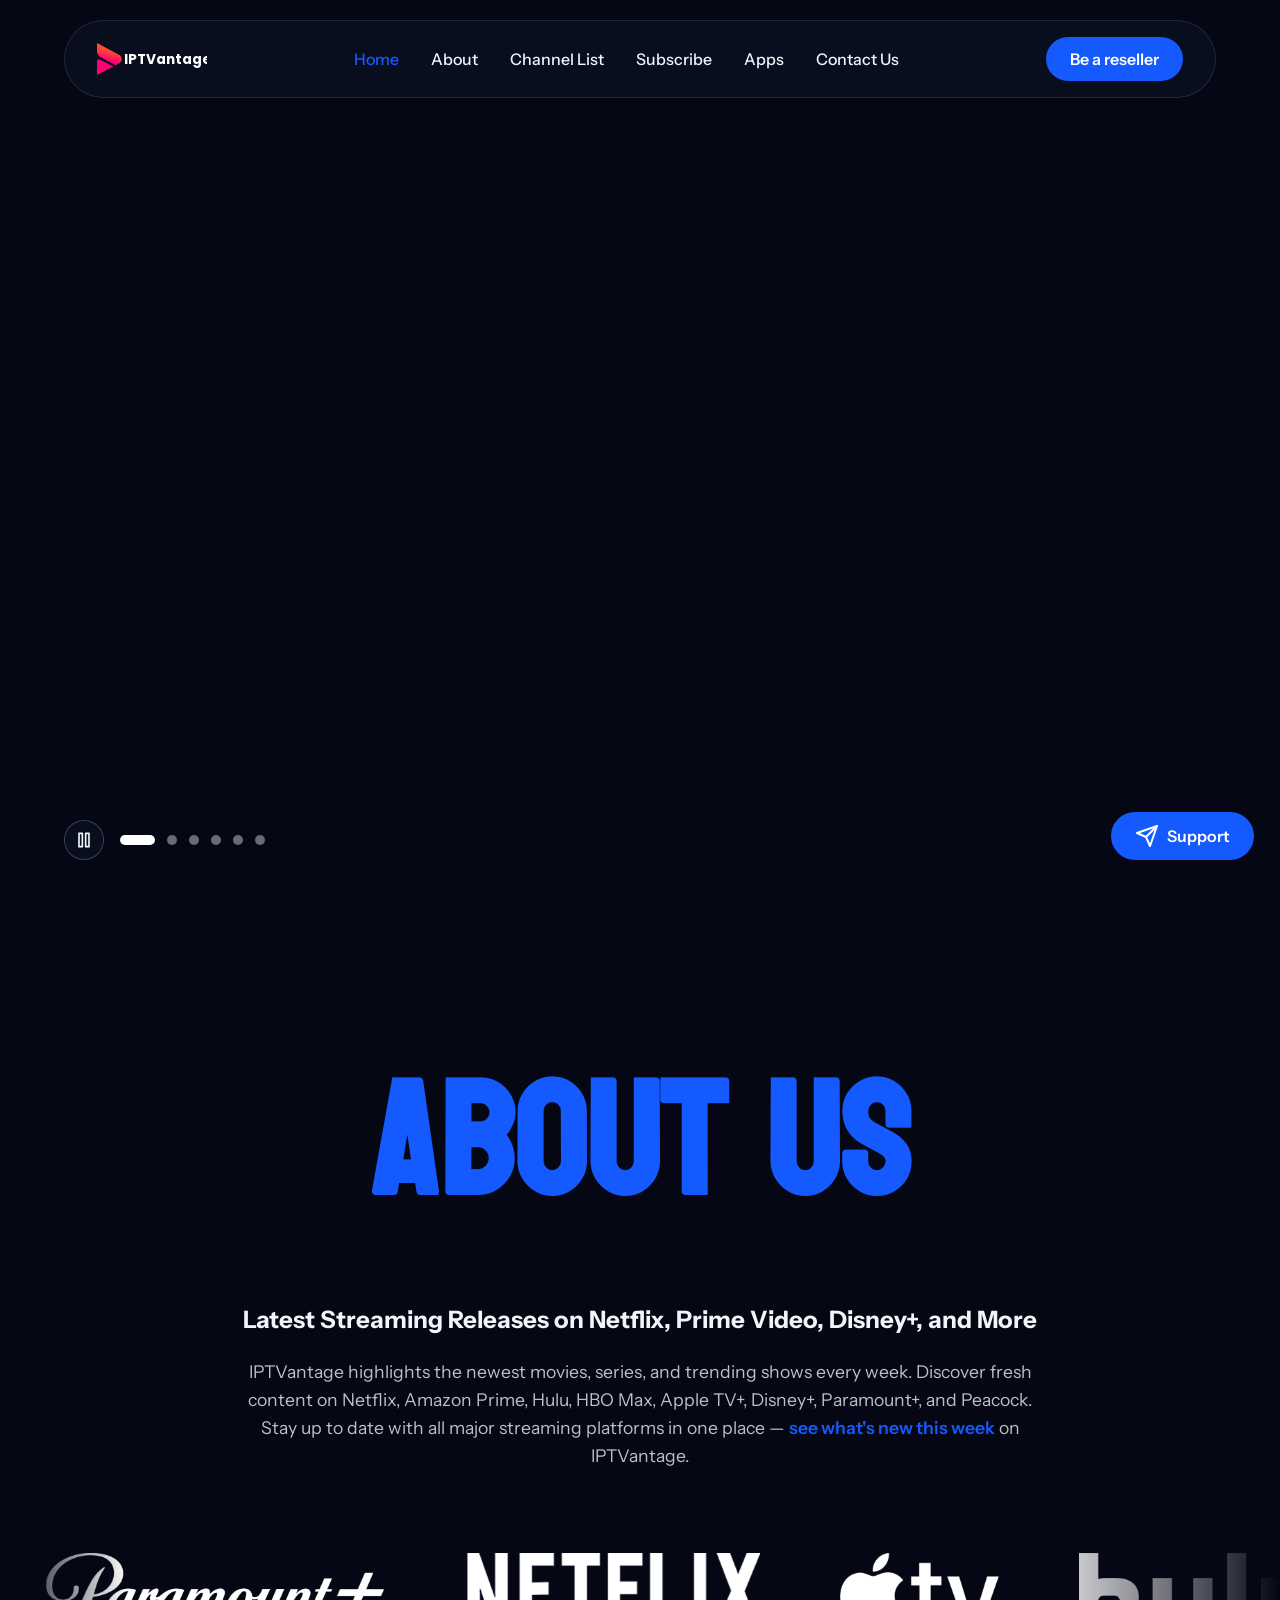
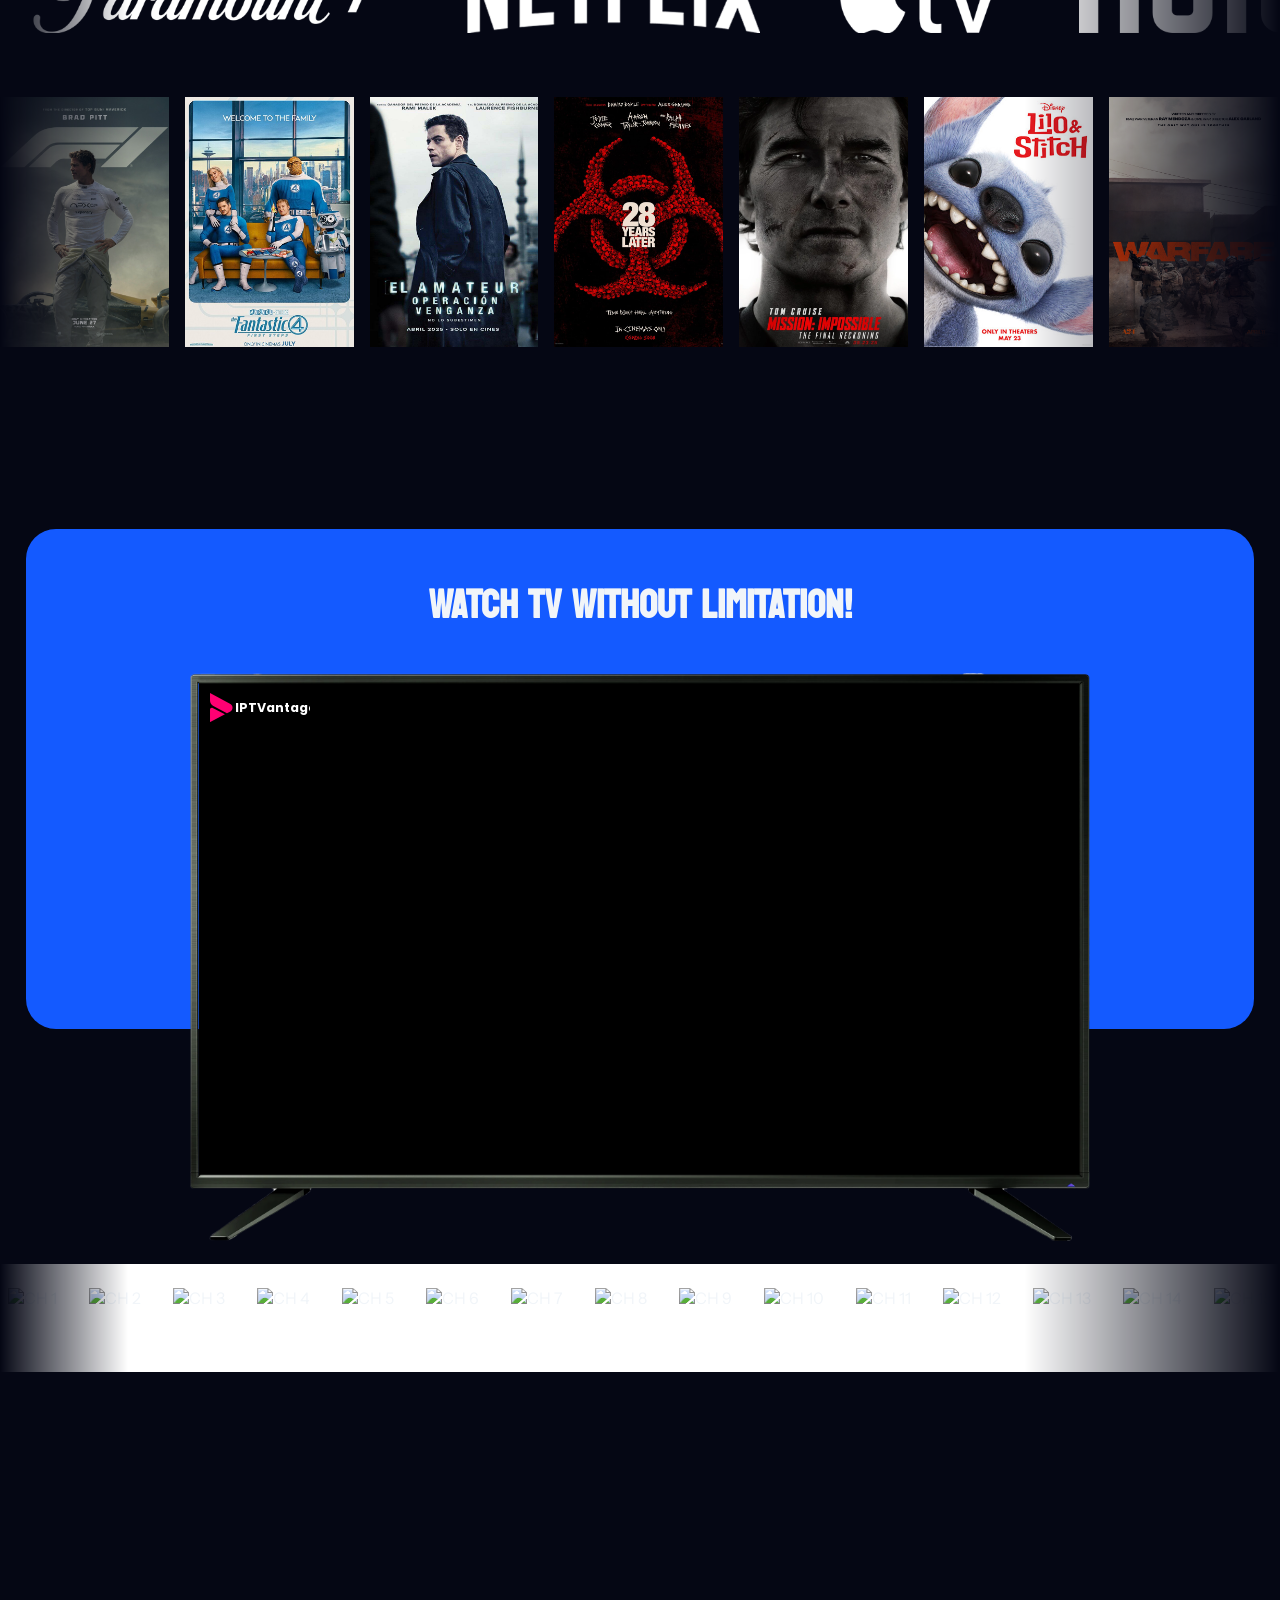
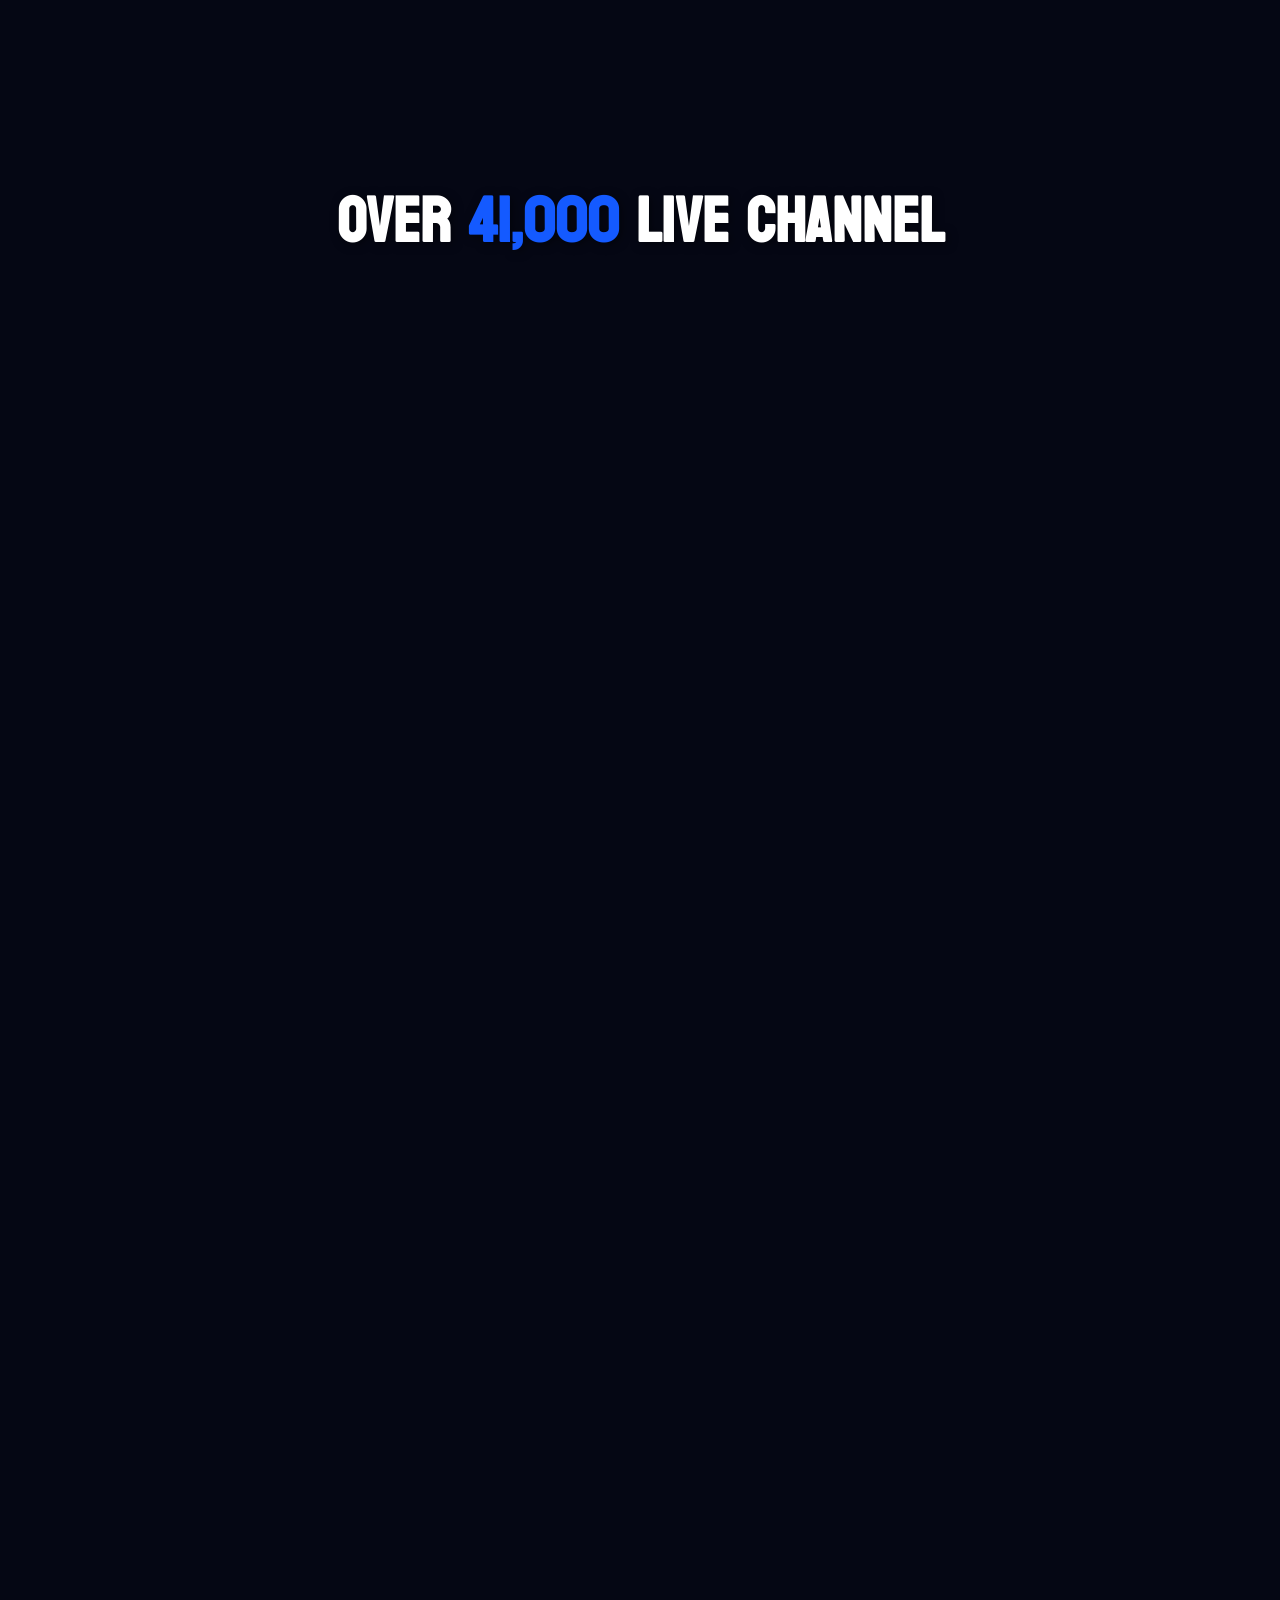
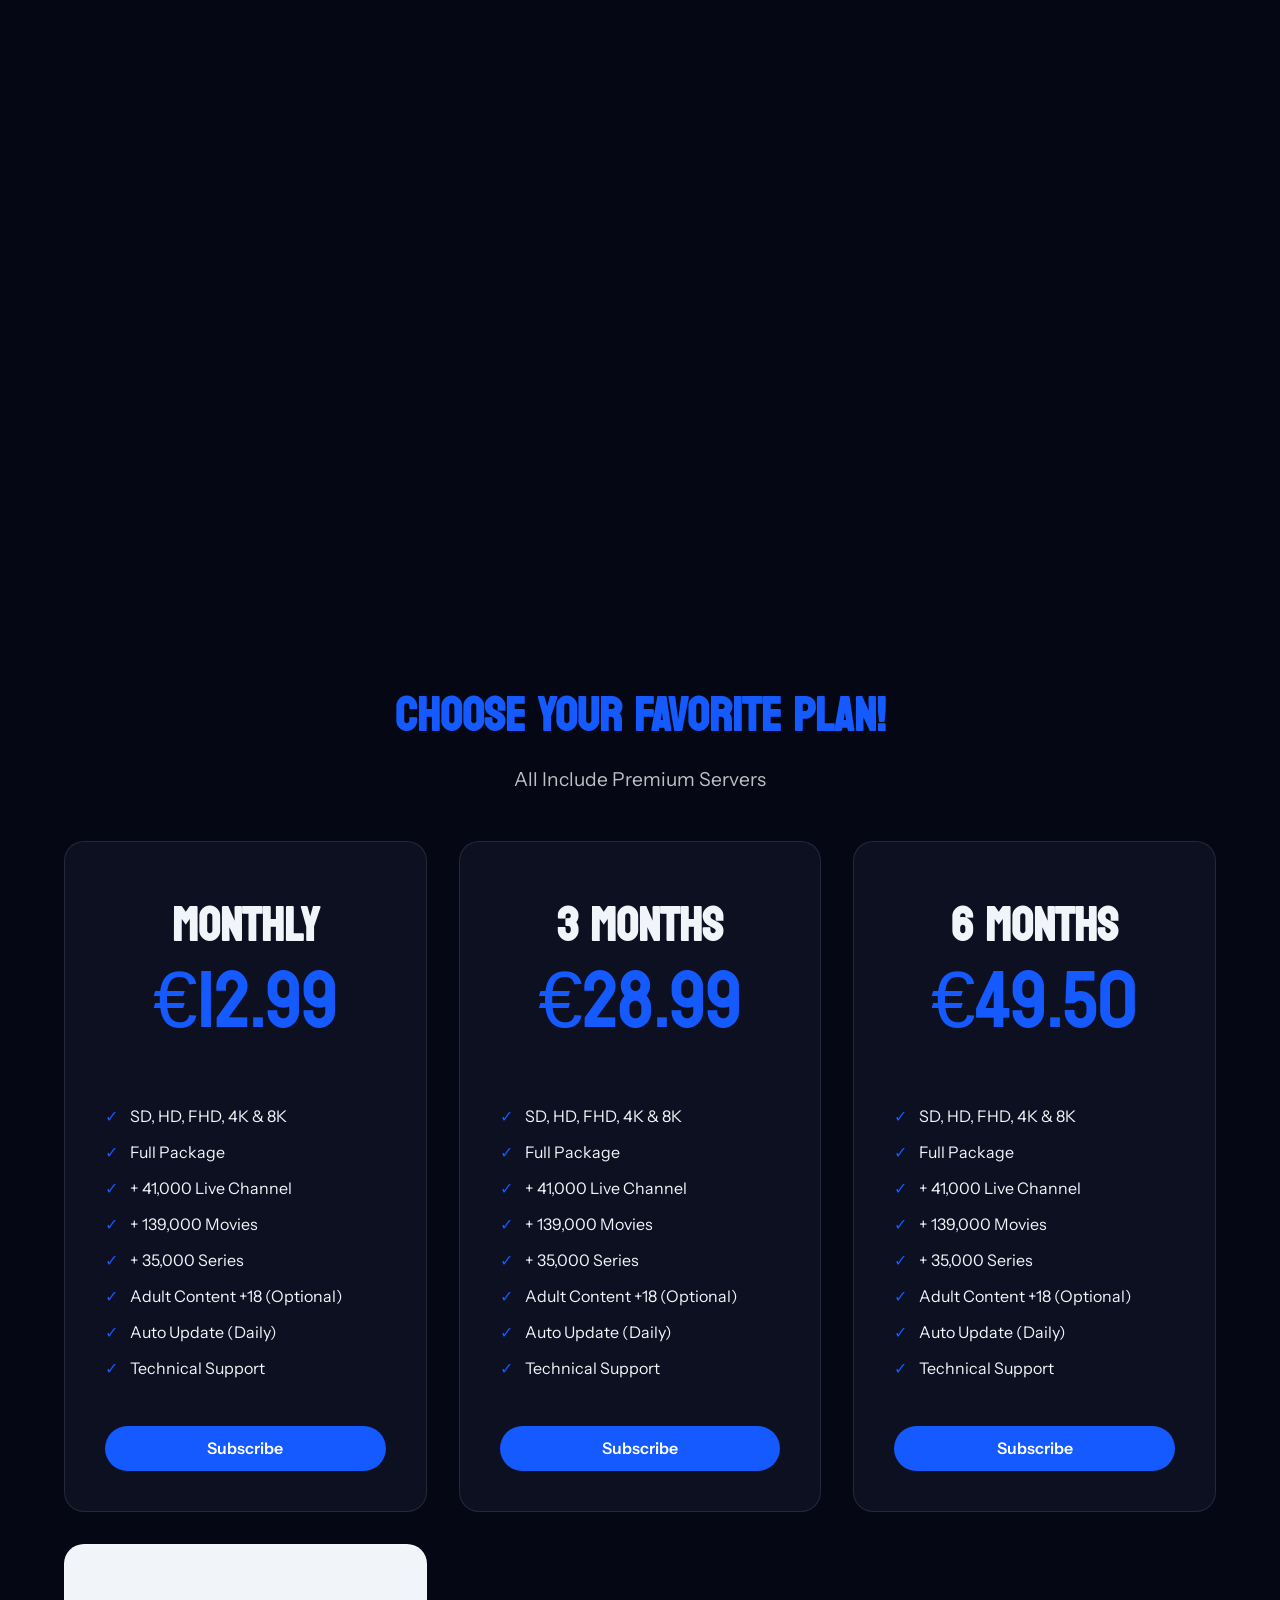
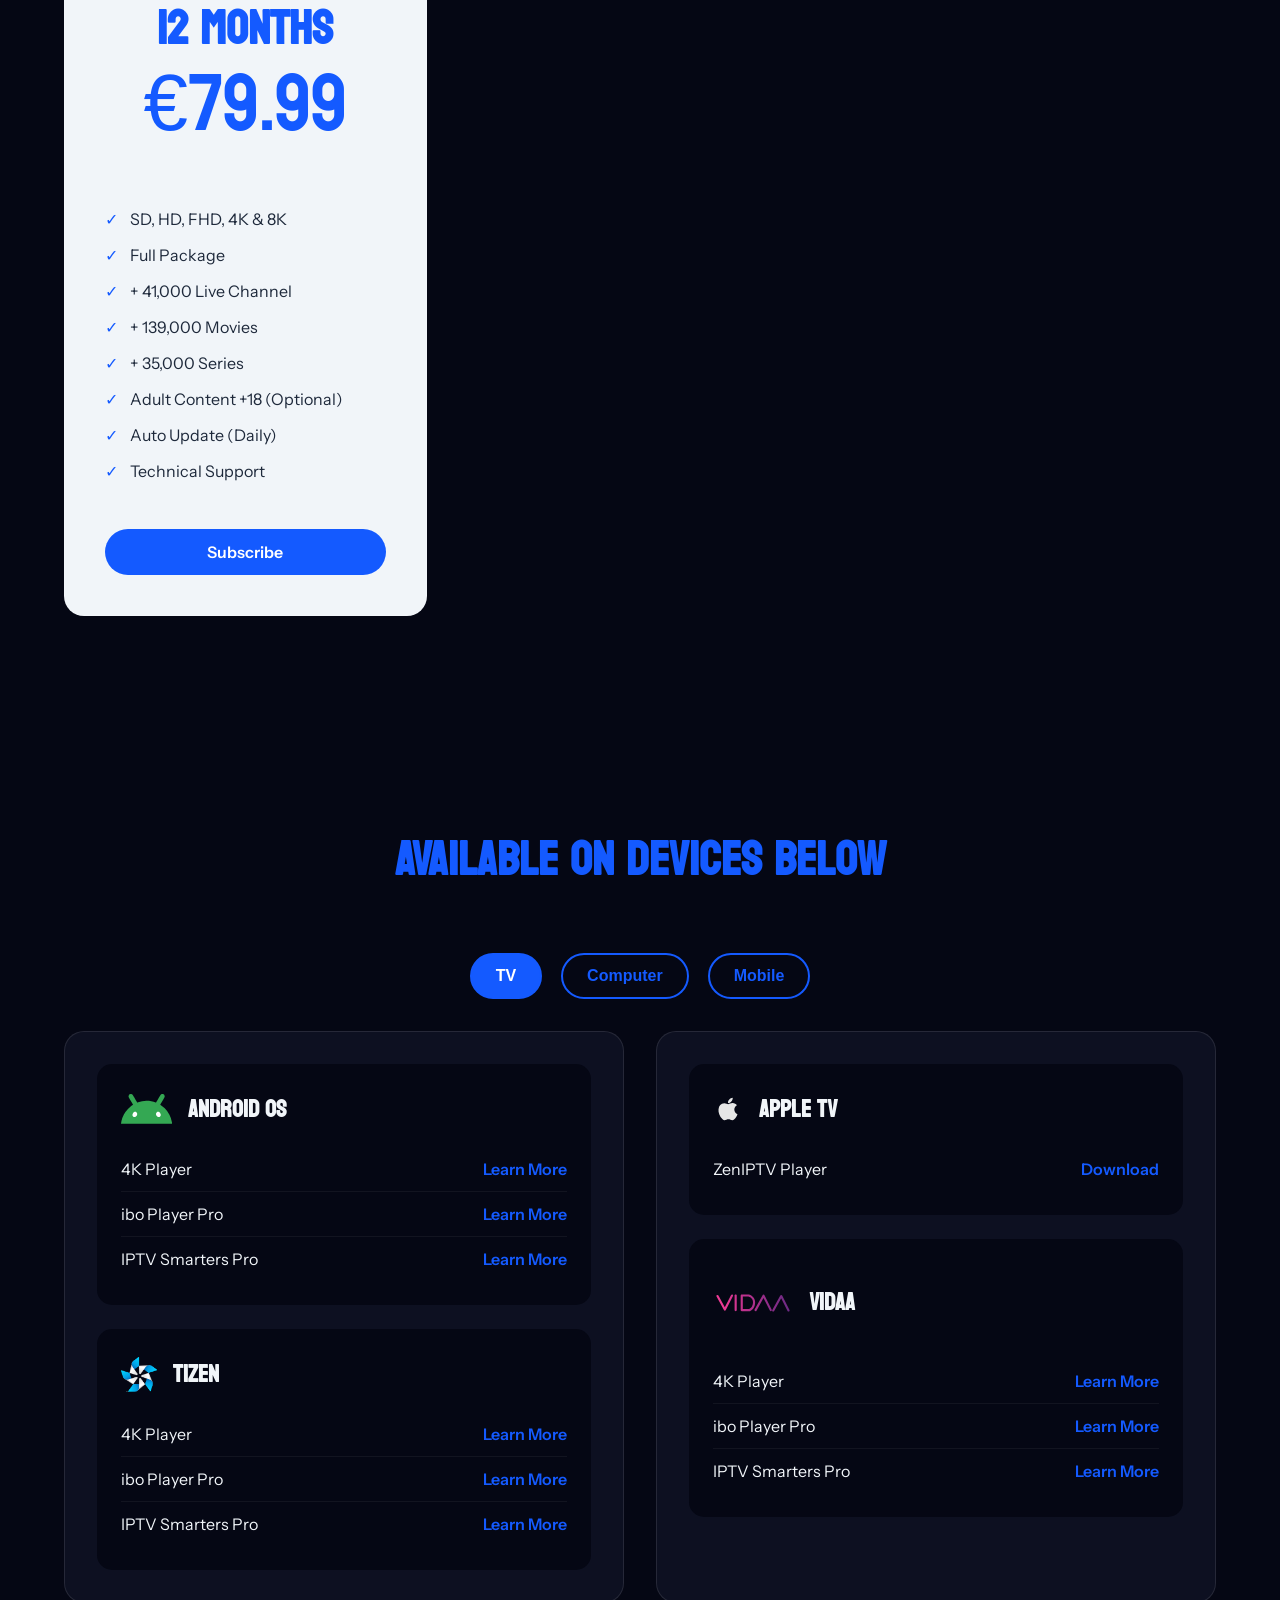
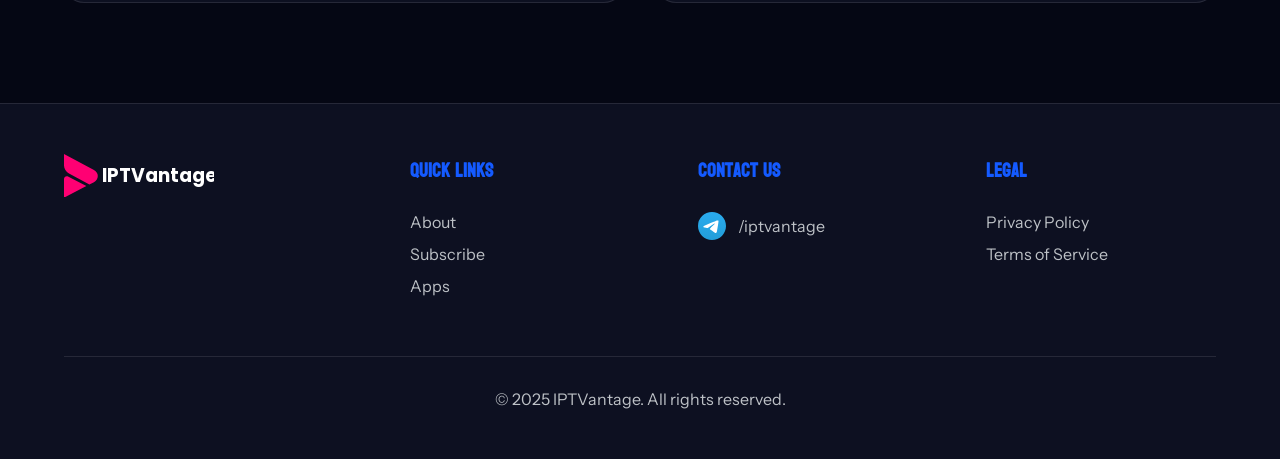
==== index.html @ 6209a614 "Add files via upload" ====
<!DOCTYPE html>
<html lang="en">

<head>
    <meta charset="UTF-8">
    <meta name="viewport" content="width=device-width, initial-scale=1.0">
    <link rel="shortcut icon" href="assets/tabLogo.png" type="image/x-icon">
    <title>IPTVantage</title>
    <link rel="stylesheet" href="style.css">
    <link rel="preconnect" href="https://fonts.googleapis.com">
    <link rel="preconnect" href="https://fonts.gstatic.com" crossorigin>
    <link
        href="https://fonts.googleapis.com/css2?family=Instrument+Sans:ital,wght@0,400..700;1,400..700&family=Konkhmer+Sleokchher&family=Koulen&family=Poppins:wght@700&display=swap"
        rel="stylesheet">
    <!-- HLS.js Library for M3U playback -->
    <script src="https://cdn.jsdelivr.net/npm/hls.js@latest"></script>
</head>

<body>

    <div class="hero-section">
        <!-- Background Carousel Container -->
        <div class="carousel-container">
            <div class="carousel-slide active" style="background-image: url('assets/carousel/1.png');">
            </div>
            <div class="carousel-slide" style="background-image: url('assets/carousel/2.jpg');">
            </div>
            <div class="carousel-slide" style="background-image: url('assets/carousel/3.jpeg');">
            </div>
            <div class="carousel-slide" style="background-image: url('assets/carousel/4.jpg');">
            </div>
            <div class="carousel-slide" style="background-image: url('assets/carousel/5.jpg');">
            </div>
            <div class="carousel-slide" style="background-image: url('assets/carousel/6.jpg');">
            </div>
        </div>

        <!-- Header and Navigation -->
        <header>
            <nav>
                <a href="#" class="logo">
                    <svg id="Layer_2" data-name="Layer 2" xmlns="http://www.w3.org/2000/svg" viewBox="0 0 1750.37 510">
                        <defs>
                            <linearGradient id="nav-logo-grad" x1="155.91" y1="273.2" x2="268.19" y2="-103.6"
                                gradientUnits="userSpaceOnUse">
                                <stop offset="0" stop-color="#ff0073" />
                                <stop offset=".43" stop-color="#ff5129" />
                            </linearGradient>
                        </defs>
                        <g id="Layer_1-2" data-name="Layer 1">
                            <path style="fill: url(#nav-logo-grad);"
                                d="M349.37,328.46l-52.84,27.58L58.62,227.34C23.48,207.71,0,173.4,0,135.52V0l349.37,186.88c60.26,31.46,60.26,110.11,0,141.57Z" />
                            <path style="fill: #ff0073;"
                                d="M260.98,373.77L0,510v-219.6c0-24.06,25.53-39.53,46.86-28.4l214.12,111.77Z" />
                            <text class="logo-text" transform="translate(437.72 329.14)">IPTVantage</text>
                        </g>
                    </svg>
                </a>
                <ul class="nav-links">
                    <li><a href="#" class="active">Home</a></li>
                    <li><a href="#About">About</a></li>
                    <li><a href="./channelList">Channel List</a></li>
                    <li><a href="#Subscribe">Subscribe</a></li>
                    <li><a href="#Apps">Apps</a></li>
                    <li><a href="#Contact">Contact Us</a></li>
                    <li class="mobile-only"><a href="https://t.me/iptvantage" class="btn-primary">Be a reseller</a></li>
                </ul>
                <a href="https://t.me/iptvantage" class="btn-primary desktop-only">Be a reseller</a>
                <div class="menu-toggle">
                    <div class="bar"></div>
                    <div class="bar"></div>
                    <div class="bar"></div>
                </div>
            </nav>
        </header>

        <main>
            <div class="carousel-controls">
                <div id="play-pause-btn" class="control-btn">
                    <svg class="pause-icon" xmlns="http://www.w3.org/2000/svg" width="24" height="24"
                        viewBox="0 0 24 24" fill="none" stroke="currentColor" stroke-width="2" stroke-linecap="round"
                        stroke-linejoin="round">
                        <rect x="6" y="4" width="4" height="16"></rect>
                        <rect x="14" y="4" width="4" height="16"></rect>
                    </svg>
                    <svg class="play-icon" xmlns="http://www.w3.org/2000/svg" width="24" height="24" viewBox="0 0 24 24"
                        fill="none" stroke="currentColor" stroke-width="2" stroke-linecap="round"
                        stroke-linejoin="round">
                        <polygon points="5 3 19 12 5 21 5 3"></polygon>
                    </svg>
                </div>
                <div id="carousel-dots"></div>
            </div>

            <a href="https://t.me/iptvantage" class="support-btn">
                <svg xmlns="http://www.w3.org/2000/svg" width="24" height="24" viewBox="0 0 24 24" fill="none"
                    stroke="currentColor" stroke-width="2" stroke-linecap="round" stroke-linejoin="round">
                    <path d="m22 2-7 20-4-9-9-4Z" />
                    <path d="m22 2-11 11" />
                </svg>
                Support
            </a>
        </main>
    </div>

    <!-- About Section -->
    <section class="about-section" id="About">
        <div class="about-content">
            <h2>ABOUT US</h2>
            <h3>Latest Streaming Releases on Netflix, Prime Video, Disney+, and More</h3>
            <p>IPTVantage highlights the newest movies, series, and trending shows every week. Discover fresh content on
                Netflix, Amazon Prime, Hulu, HBO Max, Apple TV+, Disney+, Paramount+, and Peacock. Stay up to date with
                all major streaming platforms in one place — <a href="#">see what's new this week</a> on IPTVantage.</p>
        </div>

        <div class="scroller" data-direction="right">
            <div class="scroller-inner sLogo">
                <img src="assets/Paramount+_logo.png" alt="Streaming Service 1">
                <img src="assets/Netflix-Logo1.png" alt="Streaming Service 2">
                <img src="assets/Apple-TV-logo1.png" alt="Streaming Service 3">
                <img src="assets/Hulu-logo.png" alt="Streaming Service 4">
                <img src="assets/HBO_logo.svg1.png" alt="Streaming Service 5">
                <img src="assets/Disney+-Logo.wine1.png" alt="Streaming Service 6">
                <img src="assets/2560px-Amazon_Prime_Logo.svg1.png" alt="Streaming Service 7">
                <img src="assets/Sony_logo.png" alt="Streaming Service 8">
                <img src="assets/Filimo.png" alt="Streaming Service 9">
            </div>
        </div>

        <div class="scroller" data-direction="left">
            <div class="scroller-inner">
                <img src="assets/Movie_1.png" alt="Movie Poster 1">
                <img src="assets/Movie_2.png" alt="Movie Poster 2">
                <img src="assets/Movie_3.png" alt="Movie Poster 3">
                <img src="assets/Movie_4.png" alt="Movie Poster 4">
                <img src="assets/Movie_5.png" alt="Movie Poster 5">
                <img src="assets/Movie_6.png" alt="Movie Poster 6">
                <img src="assets/Movie_7.png" alt="Movie Poster 7">
                <img src="assets/Movie_8.png" alt="Movie Poster 8">
                <img src="assets/Movie_9.png" alt="Movie Poster 9">
                <img src="assets/Movie_10.png" alt="Movie Poster 10">
                <img src="assets/Movie_11.png" alt="Movie Poster 11">
                <img src="assets/Movie_12.png" alt="Movie Poster 12">
            </div>
        </div>
    </section>

    <!-- Watch TV Section -->
    <section class="watch-tv-section">
        <div class="watch-tv-content">
            <div class="bg-tv-frame">
                <h2>WATCH TV WITHOUT LIMITATION!</h2>
                <div class="tv-player-container">
                    <img src="assets/TV.png" alt="TV Frame" class="tv-frame">
                    <div class="tv-screen" id="tv-screen-area">
                        <video id="video-player" autoplay muted></video>

                        <!-- Liquid Glass Channel List Overlay -->
                        <div class="tv-channel-list-container" id="channel-list-overlay">
                            <h3>Live Channels</h3>
                            <ul class="channel-list">
                                <li class="channel-item active"
                                    data-src="https://3ea22335.wurl.com/master/f36d25e7e52f1ba8d7e56eb859c636563214f541/UmFrdXRlblRWLWdiX1JlZEJ1bGxUVl9ITFM/playlist.m3u8">
                                    Redbull TV</li>
                                <li class="channel-item"
                                    data-src="https://dev-live.livetvstream.co.uk/LS-63503-4/index.m3u8">
                                    Iran International</li>
                                <li class="channel-item"
                                    data-src="https:\\dazn-combat-rakuten.amagi.tv\hls\amagi_hls_data_rakutenAA-dazn-combat-rakuten\CDN\master.m3u8">
                                    DAZN</li>
                                <li class="channel-item"
                                    data-src="https://xumo-xumoent-ch824-d4q5c.fast.nbcuni.com/live/master.m3u8">
                                    Universal</li>
                            </ul>
                        </div>

                        <div class="tv-controls-overlay">
                            <div class="live-indicator">
                                <span class="live-dot"></span> LIVE
                            </div>
                            <div class="player-buttons">
                                <button id="volume-btn" class="player-btn">
                                    <svg class="volume-on" xmlns="http://www.w3.org/2000/svg" width="24" height="24"
                                        viewBox="0 0 24 24" fill="none" stroke="currentColor" stroke-width="2"
                                        stroke-linecap="round" stroke-linejoin="round">
                                        <polygon points="11 5 6 9 2 9 2 15 6 15 11 19 11 5"></polygon>
                                        <path d="M19.07 4.93a10 10 0 0 1 0 14.14M15.54 8.46a5 5 0 0 1 0 7.07"></path>
                                    </svg>
                                    <svg class="volume-off" xmlns="http://www.w3.org/2000/svg" width="24" height="24"
                                        viewBox="0 0 24 24" fill="none" stroke="currentColor" stroke-width="2"
                                        stroke-linecap="round" stroke-linejoin="round">
                                        <polygon points="11 5 6 9 2 9 2 15 6 15 11 19 11 5"></polygon>
                                        <line x1="23" y1="9" x2="17" y2="15"></line>
                                        <line x1="17" y1="9" x2="23" y2="15"></line>
                                    </svg>
                                </button>
                                <button id="fullscreen-btn" class="player-btn">
                                    <svg xmlns="http://www.w3.org/2000/svg" width="24" height="24" viewBox="0 0 24 24"
                                        fill="none" stroke="currentColor" stroke-width="2" stroke-linecap="round"
                                        stroke-linejoin="round">
                                        <path
                                            d="M8 3H5a2 2 0 0 0-2 2v3m18 0V5a2 2 0 0 0-2-2h-3m0 18h3a2 2 0 0 0 2-2v-3M3 16v3a2 2 0 0 0 2 2h3">
                                        </path>
                                    </svg>
                                </button>
                            </div>
                        </div>
                    </div>
                    <div class="tv-watermark">
                        <svg viewBox="0 0 1750.37 510">
                            <g>
                                <path style="fill: #ff0073;"
                                    d="M349.37,328.46l-52.84,27.58L58.62,227.34C23.48,207.71,0,173.4,0,135.52V0l349.37,186.88c60.26,31.46,60.26,110.11,0,141.57Z" />
                                <path style="fill: #ff0073;"
                                    d="M260.98,373.77L0,510v-219.6c0-24.06,25.53-39.53,46.86-28.4l214.12,111.77Z" />
                                <text
                                    style="fill: #fff; font-family: 'Poppins', sans-serif; font-size: 219.76px; font-weight: 700;"
                                    transform="translate(437.72 329.14)">IPTVantage</text>
                            </g>
                        </svg>
                    </div>
                </div>
            </div>
        </div>
    </section>

    <!-- Channel Scroller -->
    <section class="channel-scroller-section">
        <div class="scroller channel-scroller" data-direction="right" data-animated="true">
            <div class="scroller-inner">
                <img src="assets/Channel/CH_1.png" alt="CH 1">
                <img src="assets/Channel/CH_2.png" alt="CH 2">
                <img src="assets/Channel/CH_3.png" alt="CH 3">
                <img src="assets/Channel/CH_4.png" alt="CH 4">
                <img src="assets/Channel/CH_5.png" alt="CH 5">
                <img src="assets/Channel/CH_6.png" alt="CH 6">
                <img src="assets/Channel/CH_7.png" alt="CH 7">
                <img src="assets/Channel/CH_8.png" alt="CH 8">
                <img src="assets/Channel/CH_9.png" alt="CH 9">
                <img src="assets/Channel/CH_10.png" alt="CH 10">
                <img src="assets/Channel/CH_11.png" alt="CH 11">
                <img src="assets/Channel/CH_12.png" alt="CH 12">
                <img src="assets/Channel/CH_13.png" alt="CH 13">
                <img src="assets/Channel/CH_14.png" alt="CH 14">
                <img src="assets/Channel/CH_15.png" alt="CH 15">
                <img src="assets/Channel/CH_16.png" alt="CH 16">
                <img src="assets/Channel/CH_17.png" alt="CH 17">
                <img src="assets/Channel/CH_18.png" alt="CH 18">
                <img src="assets/Channel/CH_19.png" alt="CH 19">
                <img src="assets/Channel/CH_20.png" alt="CH 20">
            </div>
        </div>
    </section>

    <!-- Scroll Zoom Video -->
    <section class="scroll-zoom-section" id="ChannelList">
        <div class="scroll-zoom-sticky-container">
            <div class="scroll-zoom-video-wrapper">
                <div class="scroll-zoom-video-overlay"></div>
                <video class="scroll-zoom-video" muted loop playsinline>
                    <source
                        src="https://res.cloudinary.com/dpy9i3syk/video/upload/v1773144328/VideoBar_H.265_n9bzgw.mov"
                        type="video/mp4">
                </video>
            </div>
            <div class="scroll-zoom-content-initial">
                <h1>OVER <span class="highlight">41,000</span> LIVE CHANNEL</h1>
            </div>
            <div class="scroll-zoom-content-secondary">
                <div id="info-panel-1" class="info-panel info-panel-cl">
                    <p class="pre-heading">DISCOVER +41,000 LIVE CHANNELS FOR ALL COUNTRIES!</p>
                    <h2 class="main-heading">CHANNEL LIST</h2>
                    <p class="description">Enjoy unlimited entertainment with fast, HD-quality IPTV. Watch live
                        channels, top sports, and the latest movies anytime, anywhere.</p>
                    <a href="./channelList" class="btn-discover">Discover <span>&rarr;</span></a>
                </div>
                <div id="info-panel-2" class="info-panel">
                    <h2>You have access to over 35,000 4K, FHD and HD channels in all languages.</h2>
                    <br>
                    <a href="https://t.me/iptvantage" class="trial">Try 24h Free Trial</a>
                </div>
            </div>
        </div>
    </section>

    <!-- Pricing Section -->
    <section class="pricing-section" id="Subscribe">
        <div class="pricing-header">
            <h2>CHOOSE YOUR FAVORITE PLAN!</h2>
            <p>All Include Premium Servers</p>
        </div>
        <div class="pricing-container">
            <div class="pricing-card">
                <h3>MONTHLY</h3>
                <p class="price">€12.99</p>
                <ul>
                    <li>SD, HD, FHD, 4K & 8K</li>
                    <li>Full Package</li>
                    <li>+ 41,000 Live Channel</li>
                    <li>+ 139,000 Movies</li>
                    <li>+ 35,000 Series</li>
                    <li>Adult Content +18 (Optional)</li>
                    <li>Auto Update (Daily)</li>
                    <li>Technical Support</li>
                </ul>
                <a href="https://t.me/iptvantage" class="btn-subscribe">Subscribe</a>
            </div>
            <div class="pricing-card">
                <h3>3 MONTHS</h3>
                <p class="price">€28.99</p>
                <ul>
                    <li>SD, HD, FHD, 4K & 8K</li>
                    <li>Full Package</li>
                    <li>+ 41,000 Live Channel</li>
                    <li>+ 139,000 Movies</li>
                    <li>+ 35,000 Series</li>
                    <li>Adult Content +18 (Optional)</li>
                    <li>Auto Update (Daily)</li>
                    <li>Technical Support</li>
                </ul>
                <a href="https://t.me/iptvantage" class="btn-subscribe">Subscribe</a>
            </div>
            <div class="pricing-card">
                <h3>6 MONTHS</h3>
                <p class="price">€49.50</p>
                <ul>
                    <li>SD, HD, FHD, 4K & 8K</li>
                    <li>Full Package</li>
                    <li>+ 41,000 Live Channel</li>
                    <li>+ 139,000 Movies</li>
                    <li>+ 35,000 Series</li>
                    <li>Adult Content +18 (Optional)</li>
                    <li>Auto Update (Daily)</li>
                    <li>Technical Support</li>
                </ul>
                <a href="https://t.me/iptvantage" class="btn-subscribe">Subscribe</a>
            </div>
            <div class="pricing-card highlighted">
                <h3>12 MONTHS</h3>
                <p class="price">€79.99</p>
                <ul>
                    <li>SD, HD, FHD, 4K & 8K</li>
                    <li>Full Package</li>
                    <li>+ 41,000 Live Channel</li>
                    <li>+ 139,000 Movies</li>
                    <li>+ 35,000 Series</li>
                    <li>Adult Content +18 (Optional)</li>
                    <li>Auto Update (Daily)</li>
                    <li>Technical Support</li>
                </ul>
                <a href="https://t.me/iptvantage" class="btn-subscribe">Subscribe</a>
            </div>
        </div>
    </section>

    <!-- Apps Section -->
    <section class="apps-section" id="Apps">
        <div class="apps-header">
            <h2>AVAILABLE ON DEVICES BELOW</h2>
        </div>
        <div class="apps-tabs">
            <button class="tab-button active" data-tab="tv">TV</button>
            <button class="tab-button" data-tab="computer">Computer</button>
            <button class="tab-button" data-tab="mobile">Mobile</button>
        </div>

        <div id="tv" class="apps-tab-content active">
            <div class="apps-main-container">
                <div class="apps-main-card">
                    <div class="apps-sub-container">
                        <div class="apps-sub-card">
                            <h4>
                                <svg class="device-icon-sub" viewBox="0 0 256 150">
                                    <path fill="#34a853"
                                        d="M255.285 143.47c-.084-.524-.164-1.042-.251-1.56a128.1 128.1 0 0 0-12.794-38.288a128.8 128.8 0 0 0-23.45-31.86a129.2 129.2 0 0 0-22.713-18.005c.049-.08.09-.168.14-.25c2.582-4.461 5.172-8.917 7.755-13.38l7.576-13.068c1.818-3.126 3.632-6.26 5.438-9.386q.643-1.115 1.023-2.297a11.78 11.78 0 0 0-.36-8.188q-.32-.76-.743-1.472a11.7 11.7 0 0 0-4.08-4.064a11.85 11.85 0 0 0-5.005-1.61a12 12 0 0 0-2.218.02q-.912.094-1.814.33a11.74 11.74 0 0 0-7.154 5.467c-1.814 3.127-3.628 6.26-5.438 9.386l-7.576 13.069c-2.583 4.462-5.173 8.918-7.755 13.38c-.282.487-.567.973-.848 1.467q-.586-.237-1.172-.462c-14.24-5.43-29.688-8.4-45.836-8.4c-.442 0-.879 0-1.324.006c-14.357.143-28.152 2.64-41.022 7.12a119 119 0 0 0-4.42 1.642c-.262-.455-.532-.911-.79-1.367c-2.583-4.462-5.173-8.918-7.755-13.38l-7.576-13.07a3915 3915 0 0 1-5.439-9.386A11.74 11.74 0 0 0 48.5.048a11.7 11.7 0 0 0-5.01 1.612a11.7 11.7 0 0 0-4.077 4.063c-.281.474-.532.967-.742 1.473a11.8 11.8 0 0 0-.365 8.188c.259.786.594 1.554 1.023 2.296a3973 3973 0 0 1 5.439 9.386q3.793 6.535 7.58 13.069c2.582 4.462 5.168 8.918 7.75 13.38c.02.038.046.075.065.112A129 129 0 0 0 45.32 64.38a129.7 129.7 0 0 0-22.2 24.015a128 128 0 0 0-9.34 15.24a128.2 128.2 0 0 0-10.843 28.764a131 131 0 0 0-1.951 9.524c-.087.518-.167 1.042-.247 1.56A125 125 0 0 0 0 149.118h256q-.307-2.837-.734-5.636z" />
                                    <path fill="#fff"
                                        d="M194.59 113.712c5.122-3.41 5.867-11.3 1.661-17.62c-4.203-6.323-11.763-8.682-16.883-5.273c-5.122 3.41-5.868 11.3-1.662 17.621c4.203 6.322 11.764 8.682 16.883 5.272m-116.071-5.25c4.206-6.321 3.46-14.21-1.662-17.62c-5.123-3.41-12.68-1.05-16.886 5.27c-4.203 6.323-3.458 14.212 1.662 17.622c5.122 3.41 12.683 1.05 16.886-5.272" />
                                </svg>
                                Android OS
                            </h4>
                            <ul>
                                <li><span>4K Player</span> <a href="https://t.me/tvnetSupport">Learn More</a></li>
                                <li><span>ibo Player Pro</span> <a href="https://t.me/tvnetSupport">Learn More</a></li>
                                <li><span>IPTV Smarters Pro</span> <a href="https://t.me/tvnetSupport">Learn More</a>
                                </li>
                            </ul>
                        </div>
                        <div class="apps-sub-card">
                            <h4>
                                <img class="tizen" src="assets/Tizen-Pinwheel-On-Dark-RGB.png" alt="Tizen Logo">
                                Tizen
                            </h4>
                            <ul>
                                <li><span>4K Player</span> <a href="https://t.me/tvnetSupport">Learn More</a></li>
                                <li><span>ibo Player Pro</span> <a href="https://t.me/tvnetSupport">Learn More</a></li>
                                <li><span>IPTV Smarters Pro</span> <a href="https://t.me/tvnetSupport">Learn More</a>
                                </li>
                            </ul>
                        </div>
                    </div>
                </div>
                <div class="apps-main-card">
                    <div class="apps-sub-container">
                        <div class="apps-sub-card">
                            <h4>
                                <svg class="device-icon-sub" viewBox="0 0 24 24">
                                    <path fill="#e6e6e6"
                                        d="M17.05 20.28c-.98.95-2.05.8-3.08.35c-1.09-.46-2.09-.48-3.24 0c-1.44.62-2.2.44-3.06-.35C2.79 15.25 3.51 7.59 9.05 7.31c1.35.07 2.29.74 3.08.8c1.18-.24 2.31-.93 3.57-.84c1.51.12 2.65.72 3.4 1.8c-3.12 1.87-2.38 5.98.48 7.13c-.57 1.5-1.31 2.99-2.54 4.09zM12.03 7.25c-.15-2.23 1.66-4.07 3.74-4.25c.29 2.58-2.34 4.5-3.74 4.25" />
                                </svg>
                                Apple TV
                            </h4>
                            <ul>
                                <li><span>ZenIPTV Player</span> <a
                                        href="https://apps.apple.com/tr/app/zen-iptv-player/id6458223193"
                                        target="_blank">Download</a></li>
                            </ul>
                        </div>
                        <div class="apps-sub-card">
                            <h4>
                                <svg class="device-icon-sub vidaa" viewBox="0 0 300 300">
                                    <defs>
                                        <radialGradient id="vidaa-grad" cx="7.47" cy="156.92" r="271.93"
                                            gradientUnits="userSpaceOnUse">
                                            <stop offset=".13" stop-color="#ee3a94" />
                                            <stop offset=".29" stop-color="#d0348f" />
                                            <stop offset=".78" stop-color="#8a2c88" />
                                            <stop offset="1" style="stop-color:#6F2A85" />
                                        </radialGradient>
                                    </defs>
                                    <path
                                        d="M44.47,178.7c-1.48,0-2.83-0.81-3.53-2.1L13.3,125.86c-1.06-1.95-0.34-4.39,1.61-5.44 c1.95-1.07,4.38-0.35,5.45,1.6l23.99,44.04l23.47-45.98c1.01-1.97,3.44-2.75,5.41-1.75c1.97,1.02,2.76,3.43,1.75,5.41l-26.93,52.76 c-0.68,1.32-2.03,2.17-3.53,2.19C44.5,178.7,44.49,178.7,44.47,178.7z"
                                        fill="url(#vidaa-grad)" />
                                    <path
                                        d="M85.03,180.71c-2.22,0-4.02-1.8-4.02-4.03 v-54.77c0-2.21,1.8-4.01,4.02-4.01c2.22,0,4.03,1.8,4.03,4.01v54.77C89.05,178.91,87.25,180.71,85.03,180.71z"
                                        fill="url(#vidaa-grad)" />
                                    <path
                                        d="M136.63,180.71h-28.85 c-2.22,0-4.02-1.8-4.02-4.03v-54.77c0-2.21,1.8-4.01,4.02-4.01h25.78c0.32,0,0.66,0.04,0.98,0.13 c8.73,2.19,24.85,11.61,23.48,31.56c-1.67,24.22-19.32,30.64-20.07,30.9C137.52,180.63,137.08,180.71,136.63,180.71z M111.8,172.67 h24.04c2.59-1.17,13-6.87,14.16-23.63c1.17-16.94-14.1-22.25-16.98-23.1H111.8V172.67z"
                                        fill="url(#vidaa-grad)" />
                                    <path
                                        d="M216.82,180.71 c-1.47,0-2.89-0.82-3.59-2.21l-23.92-47.34l-26.25,47.48c-1.08,1.94-3.51,2.64-5.47,1.57c-1.94-1.08-2.64-3.52-1.57-5.47 l29.93-54.13c0.72-1.29,2.05-2.08,3.59-2.07c1.49,0.03,2.84,0.88,3.52,2.2l27.35,54.13c1,1.99,0.21,4.41-1.78,5.4 C218.05,180.57,217.42,180.71,216.82,180.71z"
                                        fill="url(#vidaa-grad)" />
                                    <path
                                        d="M283.16,182.1 c-1.47,0-2.87-0.82-3.58-2.21l-23.93-47.35l-26.25,47.48c-1.08,1.94-3.5,2.65-5.46,1.57s-2.64-3.52-1.57-5.47L252.3,122 c0.73-1.3,2.11-1.98,3.59-2.07c1.49,0.03,2.85,0.88,3.52,2.21l27.35,54.13c0.99,1.98,0.21,4.4-1.78,5.4 C284.4,181.95,283.78,182.1,283.16,182.1z"
                                        fill="url(#vidaa-grad)" />
                                </svg>
                                Vidaa
                            </h4>
                            <ul>
                                <li><span>4K Player</span> <a href="https://t.me/tvnetSupport">Learn More</a></li>
                                <li><span>ibo Player Pro</span> <a href="https://t.me/tvnetSupport">Learn More</a></li>
                                <li><span>IPTV Smarters Pro</span> <a href="https://t.me/tvnetSupport">Learn More</a>
                                </li>
                            </ul>
                        </div>
                    </div>
                </div>
            </div>
        </div>

        <div id="computer" class="apps-tab-content">
            <div class="apps-main-container">
                <div class="apps-main-card">
                    <div class="apps-sub-container">
                        <div class="apps-sub-card">
                            <h4>
                                <svg class="device-icon-sub" viewBox="0 0 128 128">
                                    <path fill="#0078d4"
                                        d="M67.328 67.331h60.669V128H67.328zm-67.325 0h60.669V128H.003zM67.328 0h60.669v60.669H67.328zM.003 0h60.669v60.669H.003z" />
                                </svg>
                                Windows
                            </h4>
                            <ul>
                                <li><span>4K Player</span> <a href="assets/Apps/4KPLAYER.Setup.1.2.2.exe">Download</a>
                                </li>
                                <li><span>ibo Player Pro</span> <a
                                        href="assets/Apps/iboplayer pro v2.0.4.0.exe">Download</a></li>
                                <li><span>IPTV Smarters Pro</span> <a href="">Coming Soon</a></li>
                            </ul>
                        </div>
                    </div>
                </div>
                <div class="apps-main-card">
                    <div class="apps-sub-container">
                        <div class="apps-sub-card">
                            <h4>
                                <svg class="device-icon-sub" viewBox="0 0 512 512">
                                    <rect width="512" height="512" rx="15%" fill="url(#macos-grad)" />
                                    <defs>
                                        <linearGradient id="macos-grad" x2="0" y1="100%">
                                            <stop offset="0" stop-color="#1e73f2" />
                                            <stop offset="1" stop-color="#19d3fd" />
                                        </linearGradient>
                                        <linearGradient id="macos-grad-face" x2="0" y1="100%">
                                            <stop offset="0" stop-color="#dbe9f4" />
                                            <stop offset="1" stop-color="#f7f6f6" />
                                        </linearGradient>
                                    </defs>
                                    <path fill="url(#macos-grad-face)"
                                        d="M435.2 0H274.4c-21.2 49.2-59.2 129.6-60.8 283.4a9.9 9.9 0 0010 10.1h58.7a9.9 9.9 0 019.9 10.2A933.3 933.3 0 00311.3 512h123.9a76.8 76.8 0 0076.8-76.8V76.8A76.8 76.8 0 00435.2 0z" />
                                    <path fill="none" stroke="#000000" stroke-linecap="round" stroke-width="20"
                                        d="M371 149v34m-229-34v34m263.4 147.2a215.2 215.2 0 01-298.8 0" />
                                </svg>
                                MacOS
                            </h4>
                            <ul>
                                <li><span>ZenIPTV Player</span> <a
                                        href="https://apps.apple.com/tr/app/zen-iptv-player/id6458223193"
                                        target="_blank">Download</a></li>
                                <li><span>8K Player</span> <a href="assets/Apps/8k.PLAYER.OS-1.0.0.dmg">Download</a>
                                </li>
                            </ul>
                        </div>
                    </div>
                </div>
            </div>
        </div>

        <div id="mobile" class="apps-tab-content">
            <div class="apps-main-container">
                <div class="apps-main-card">
                    <div class="apps-sub-container">
                        <div class="apps-sub-card">
                            <h4>
                                <svg class="device-icon-sub" viewBox="0 0 256 150">
                                    <path fill="#34a853"
                                        d="M255.285 143.47c-.084-.524-.164-1.042-.251-1.56a128.1 128.1 0 0 0-12.794-38.288a128.8 128.8 0 0 0-23.45-31.86a129.2 129.2 0 0 0-22.713-18.005c.049-.08.09-.168.14-.25c2.582-4.461 5.172-8.917 7.755-13.38l7.576-13.068c1.818-3.126 3.632-6.26 5.438-9.386q.643-1.115 1.023-2.297a11.78 11.78 0 0 0-.36-8.188q-.32-.76-.743-1.472a11.7 11.7 0 0 0-4.08-4.064a11.85 11.85 0 0 0-5.005-1.61a12 12 0 0 0-2.218.02q-.912.094-1.814.33a11.74 11.74 0 0 0-7.154 5.467c-1.814 3.127-3.628 6.26-5.438 9.386l-7.576 13.069c-2.583 4.462-5.173 8.918-7.755 13.38c-.282.487-.567.973-.848 1.467q-.586-.237-1.172-.462c-14.24-5.43-29.688-8.4-45.836-8.4c-.442 0-.879 0-1.324.006c-14.357.143-28.152 2.64-41.022 7.12a119 119 0 0 0-4.42 1.642c-.262-.455-.532-.911-.79-1.367c-2.583-4.462-5.173-8.918-7.755-13.38l-7.576-13.07a3915 3915 0 0 1-5.439-9.386A11.74 11.74 0 0 0 48.5.048a11.7 11.7 0 0 0-5.01 1.612a11.7 11.7 0 0 0-4.077 4.063c-.281.474-.532.967-.742 1.473a11.8 11.8 0 0 0-.365 8.188c.259.786.594 1.554 1.023 2.296a3973 3973 0 0 1 5.439 9.386q3.793 6.535 7.58 13.069c2.582 4.462 5.168 8.918 7.75 13.38c.02.038.046.075.065.112A129 129 0 0 0 45.32 64.38a129.7 129.7 0 0 0-22.2 24.015a128 128 0 0 0-9.34 15.24a128.2 128.2 0 0 0-10.843 28.764a131 131 0 0 0-1.951 9.524c-.087.518-.167 1.042-.247 1.56A125 125 0 0 0 0 149.118h256q-.307-2.837-.734-5.636z" />
                                    <path fill="#fff"
                                        d="M194.59 113.712c5.122-3.41 5.867-11.3 1.661-17.62c-4.203-6.323-11.763-8.682-16.883-5.273c-5.122 3.41-5.868 11.3-1.662 17.621c4.203 6.322 11.764 8.682 16.883 5.272m-116.071-5.25c4.206-6.321 3.46-14.21-1.662-17.62c-5.123-3.41-12.68-1.05-16.886 5.27c-4.203 6.323-3.458 14.212 1.662 17.622c5.122 3.41 12.683 1.05 16.886-5.272" />
                                </svg>
                                Android
                            </h4>
                            <ul>
                                <li><span>4K Player</span> <a href="#">Download</a></li>
                                <li><span>ibo Player Pro</span> <a href="#">Download</a></li>
                                <li><span>IPTV Smarters Pro</span> <a href="#">Download</a></li>
                            </ul>
                        </div>
                    </div>
                </div>
                <div class="apps-main-card">
                    <div class="apps-sub-container">
                        <div class="apps-sub-card">
                            <h4>
                                <svg class="device-icon-sub" viewBox="0 0 24 24">
                                    <path fill="#e6e6e6"
                                        d="M17.05 20.28c-.98.95-2.05.8-3.08.35c-1.09-.46-2.09-.48-3.24 0c-1.44.62-2.2.44-3.06-.35C2.79 15.25 3.51 7.59 9.05 7.31c1.35.07 2.29.74 3.08.8c1.18-.24 2.31-.93 3.57-.84c1.51.12 2.65.72 3.4 1.8c-3.12 1.87-2.38 5.98.48 7.13c-.57 1.5-1.31 2.99-2.54 4.09zM12.03 7.25c-.15-2.23 1.66-4.07 3.74-4.25c.29 2.58-2.34 4.5-3.74 4.25" />
                                </svg>
                                iOS
                            </h4>
                            <ul>
                                <li><span>ZenIPTV Player</span> <a
                                        href="https://apps.apple.com/tr/app/zen-iptv-player/id6458223193"
                                        target="_blank">Download</a></li>
                                <li><span>4K Player</span> <a href="#">Download</a></li>
                                <li><span>ibo Player Pro</span> <a href="#">Download</a></li>
                                <li><span>IPTV Smarters Pro</span> <a href="#">Download</a></li>
                            </ul>
                        </div>
                    </div>
                </div>
            </div>
        </div>
    </section>

    <!-- Footer -->
    <footer class="footer-section" id="Contact">
        <div class="footer-container">
            <div class="footer-logo">
                <svg class="logo-footer" viewBox="0 0 1750.37 510">
                    <g>
                        <path style="fill: #ff0073;"
                            d="M349.37,328.46l-52.84,27.58L58.62,227.34C23.48,207.71,0,173.4,0,135.52V0l349.37,186.88c60.26,31.46,60.26,110.11,0,141.57Z" />
                        <path style="fill: #ff0073;"
                            d="M260.98,373.77L0,510v-219.6c0-24.06,25.53-39.53,46.86-28.4l214.12,111.77Z" />
                        <text style="fill: #fff; font-family: Poppins; font-size: 219.76px; font-weight: 700;"
                            transform="translate(437.72 329.14)">IPTVantage</text>
                    </g>
                </svg>
            </div>
            <div class="footer-links">
                <h4>Quick Links</h4>
                <a href="#About">About</a>
                <a href="#Subscribe">Subscribe</a>
                <a href="#Apps">Apps</a>
            </div>
            <div class="footer-contact">
                <h4>Contact Us</h4>
                <a href="https://t.me/iptvantage" target="_blank" class="contact-item">
                    <svg class="contact-icon" viewBox="0 0 256 256">
                        <defs>
                            <linearGradient id="tg-grad-f" x1="50%" x2="50%" y1="0%" y2="100%">
                                <stop offset="0%" stop-color="#2aabee" />
                                <stop offset="100%" stop-color="#229ed9" />
                            </linearGradient>
                        </defs>
                        <path fill="url(#tg-grad-f)"
                            d="M128 0C94.06 0 61.48 13.494 37.5 37.49A128.04 128.04 0 0 0 0 128c0 33.934 13.5 66.514 37.5 90.51C61.48 242.506 94.06 256 128 256s66.52-13.494 90.5-37.49c24-23.996 37.5-56.576 37.5-90.51s-13.5-66.514-37.5-90.51C194.52 13.494 161.94 0 128 0" />
                        <path fill="#fff"
                            d="M57.94 126.648q55.98-24.384 74.64-32.152c35.56-14.786 42.94-17.354 47.76-17.441c1.06-.017 3.42.245 4.96 1.49c1.28 1.05 1.64 2.47 1.82 3.467c.16.996.38 3.266.2 5.038c-1.92 20.24-10.26 69.356-14.5 92.026c-1.78 9.592-5.32 12.808-8.74 13.122c-7.44.684-13.08-4.912-20.28-9.63c-11.26-7.386-17.62-11.982-28.56-19.188c-12.64-8.328-4.44-12.906 2.76-20.386c1.88-1.958 34.64-31.748 35.26-34.45c.08-.338.16-1.598-.6-2.262c-.74-.666-1.84-.438-2.64-.258c-1.14.256-19.12 12.152-54 35.686c-5.1 3.508-9.72 5.218-13.88 5.128c-4.56-.098-13.36-2.584-19.9-4.708c-8-2.606-14.38-3.984-13.82-8.41c.28-2.304 3.46-4.662 9.52-7.072" />
                    </svg>
                    <span>/iptvantage</span>
                </a>
            </div>
            <div class="footer-legal">
                <h4>Legal</h4>
                <a href="javascript:void(0);" id="privacy-link">Privacy Policy</a>
                <a href="javascript:void(0);" id="terms-link">Terms of Service</a>
            </div>
        </div>
        <div class="footer-bottom">
            <p>&copy; 2025 IPTVantage. All rights reserved.</p>
        </div>
    </footer>

    <!-- Modals (Privacy/Terms) -->
    <div id="privacy-modal" class="modal">
        <div class="modal-content">
            <span class="close-button">&times;</span>
            <h2>Privacy Policy</h2>
            <p>Your privacy is important to us. It is IPTVantage's policy to respect your privacy regarding any
                information we may collect from you.</p>
        </div>
    </div>
    <div id="terms-modal" class="modal">
        <div class="modal-content">
            <span class="close-button">&times;</span>
            <h2>Terms of Service</h2>
            <p>By accessing IPTVantage, you agree to be bound by these terms of service.</p>
        </div>
    </div>

    <script src="script.js"></script>
</body>

</html>
---- style.css ----
/* --- General Styling --- */
:root {
    --primary-color: #145AFF;
    /* Blue for buttons */
    --text-light: #f1f5f9;
    --text-dark: #1e293b;
    --bg-dark-transparent: rgba(15, 23, 42, 0.5);
    --bg-main: #050714;
}

html,
body {
    -webkit-user-select: none;
    /* Safari */
    -moz-user-select: none;
    -ms-user-select: none;
    user-select: none;
    -webkit-touch-callout: none;
}

* {
    margin: 0;
    padding: 0;
    box-sizing: border-box;
}

html {
    scroll-behavior: smooth;
}

body {
    font-family: "Instrument Sans", sans-serif;
    color: var(--text-light);
    background-color: var(--bg-main);
    overflow-x: hidden;
}

/* --- Hero Section & Carousel --- */
.hero-section {
    height: 100vh;
    position: relative;
    display: flex;
    flex-direction: column;
}

.carousel-container {
    position: absolute;
    top: 0;
    left: 0;
    width: 100%;
    height: 100%;
    z-index: -1;
}

.carousel-slide {
    position: absolute;
    top: 0;
    left: 0;
    width: 100%;
    height: 100%;
    background-size: cover;
    background-position: center;
    background-repeat: no-repeat;
    opacity: 0;
    transition: opacity 1.5s ease-in-out;
}

.carousel-slide::before {
    content: '';
    position: absolute;
    top: 0;
    left: 0;
    width: 100%;
    height: 100%;
    background: linear-gradient(to top, var(--bg-main) 5%, rgba(5, 7, 20, 0.4) 50%, rgba(5, 7, 20, 0.0) 100%);
}

.carousel-slide.active {
    opacity: 1;
}

/* --- Header & Navigation --- */
header {
    position: fixed;
    top: 20px;
    left: 50%;
    transform: translateX(-50%);
    width: 90%;
    max-width: 1200px;
    z-index: 10;
}

nav {
    display: flex;
    align-items: center;
    padding: 1rem 2rem;
    background-color: var(--bg-dark-transparent);
    backdrop-filter: blur(20px);
    -webkit-backdrop-filter: blur(10px);
    border-radius: 50px;
    border: 1px solid rgba(255, 255, 255, 0.1);
    transition: border-radius 0.5s ease-in-out, padding 0.5s ease;
}

.logo {
    display: flex;
    align-items: center;
    text-decoration: none;
}

.logo svg {
    height: 32px;
    width: auto;
}

.logo-text {
    fill: #fff;
    font-family: 'Poppins', sans-serif;
    font-size: 219.76px;
    font-weight: 700;
}

.logo-cls-1 {
    fill: #fff;
}

.logo-cls-2 {
    fill: var(--primary-color);
}


.nav-links {
    display: flex;
    align-items: center;
    list-style: none;
    gap: 2rem;
    margin: 0 auto;
    /* This centers the links */
}

.nav-links a {
    text-decoration: none;
    color: var(--text-light);
    font-weight: 500;
    transition: color 0.3s ease;
}

.nav-links a:hover,
.nav-links a.active {
    color: var(--primary-color);
}

.btn-primary {
    background-color: var(--primary-color);
    color: white;
    padding: 0.75rem 1.5rem;
    border-radius: 50px;
    text-decoration: none;
    font-weight: 600;
    transition: background-color 0.3s ease, transform 0.3s ease;
    display: inline-block;
    white-space: nowrap;
}

.btn-primary:hover {
    background-color: #003cbf;
    transform: scale(1.05);
}

.mobile-only {
    display: none;
}

.menu-toggle {
    display: none;
    cursor: pointer;
    z-index: 99;
}

.menu-toggle .bar {
    width: 25px;
    height: 3px;
    background-color: var(--text-light);
    margin: 5px 0;
    transition: 0.4s ease;
}

/* --- Carousel Controls --- */
.carousel-controls {
    position: absolute;
    bottom: 40px;
    left: 5%;
    display: flex;
    align-items: center;
    gap: 1rem;
    z-index: 5;
}

.control-btn {
    cursor: pointer;
    background: var(--bg-dark-transparent);
    width: 40px;
    height: 40px;
    border-radius: 50%;
    display: flex;
    justify-content: center;
    align-items: center;
    border: 1px solid rgba(255, 255, 255, 0.2);
}

.control-btn svg {
    width: 20px;
    height: 20px;
    color: var(--text-light);
}

#play-pause-btn .play-icon {
    display: none;
}

#play-pause-btn .pause-icon {
    display: block;
}

#play-pause-btn.pause .play-icon {
    display: block;
}

#play-pause-btn.pause .pause-icon {
    display: none;
}

#carousel-dots {
    display: flex;
    align-items: center;
    gap: 0.75rem;
}

.dot {
    width: 10px;
    height: 10px;
    border-radius: 50%;
    background-color: rgba(255, 255, 255, 0.4);
    cursor: pointer;
    border: none;
    transition: background-color 0.3s ease, width 0.3s ease;
}

.dot:hover {
    background-color: rgba(255, 255, 255, 0.7);
}

.dot.active {
    background-color: #ffffff;
    width: 35px;
    border-radius: 5px;
}

.support-btn {
    position: fixed;
    bottom: 40px;
    right: 2%;
    z-index: 5;
    background-color: var(--primary-color);
    color: white;
    padding: 0.75rem 1.5rem;
    border-radius: 50px;
    text-decoration: none;
    font-weight: 600;
    display: flex;
    align-items: center;
    gap: 0.5rem;
    transition: background-color 0.3s ease, transform 0.3s ease;
}

.support-btn:hover {
    background-color: #003cbf;
    transform: scale(1.05);
}

/* --- About Us Section --- */
.about-section {
    padding: 100px 0;
    text-align: center;
}

.about-content {
    max-width: 800px;
    margin: 0 auto 50px auto;
}

.about-content h2 {
    font-size: 10rem;
    color: var(--primary-color);
    margin-bottom: 1rem;
    font-family: 'Koulen', sans-serif;
}

.about-content h3 {
    font-size: 1.5rem;
    margin-bottom: 1.5rem;
}

.about-content p {
    font-size: 1.1rem;
    line-height: 1.6;
    color: #bdc1c6;
}

.about-content a {
    color: var(--primary-color);
    text-decoration: none;
    font-weight: 600;
}

/* --- Infinite Scroller --- */
.scroller {
    max-width: 100%;
    overflow: hidden;
    padding: 2rem 0;
    -webkit-mask: linear-gradient(90deg, transparent, white 10%, white 80%, transparent);
    mask: linear-gradient(90deg, transparent, white 10%, white 80%, transparent);
}

.scroller:hover .scroller-inner {
    animation-play-state: paused;
}

.scroller-inner {
    display: flex;
    gap: 1rem;
}

.scroller[data-animated="true"] .scroller-inner {
    width: max-content;
    animation: scroll 30s linear infinite;
}

.scroller[data-direction="right"] .scroller-inner {
    animation-direction: reverse;
}

.scroller-inner.sLogo img {
    margin: 0 2em;
}

.scroller-inner img {
    height: 80px;
    width: auto;
    /* border-radius: 8px; */
}

.scroller[data-direction="left"] .scroller-inner img {
    height: 250px;
}

@keyframes scroll {
    to {
        transform: translateX(calc(-50% - 0.5rem));
    }
}

/* --- Watch TV Section --- */
.watch-tv-section {
    height: 65vh;
    width: 100%;
    padding: 0;
}

.watch-tv-content {
    width: 100%;
    height: 100%;
    padding: 0 2%;
    text-align: center;
    position: relative;
}

.bg-tv-frame {
    position: relative;
    width: 100%;
    height: 500px;
    padding-top: 2em;
    border-radius: 30px;
    background-color: var(--primary-color);
}

.watch-tv-content h2 {
    font-size: 2.5rem;
    margin-bottom: 2rem;
    font-family: 'Koulen', sans-serif;
}

.tv-player-container {
    position: relative;
    max-width: 900px;
    margin: 0 auto;
}

.tv-frame {
    width: 100%;
    height: auto;
    position: relative;
    z-index: 2;
    pointer-events: none;
}

.tv-screen {
    position: absolute;
    top: 1%;
    left: 0.5%;
    width: 98.5%;
    height: 88;
    z-index: 1;
    background-color: black;
    overflow: hidden;
    /* To contain the overlay */
}

#video-player {
    width: 100%;
    height: 100%;
    object-fit: cover;
}

.tv-controls-overlay {
    position: absolute;
    bottom: 0;
    left: 0;
    width: 100%;
    padding: 10px 15px;
    display: flex;
    justify-content: space-between;
    align-items: center;
    background: linear-gradient(to top, rgba(0, 0, 0, 0.5), transparent);
    z-index: 3;
    opacity: 0;
    transition: opacity 0.3s ease;
}

.tv-player-container:hover .tv-controls-overlay {
    opacity: 1;
}

.live-indicator {
    display: flex;
    align-items: center;
    gap: 0.5rem;
    font-size: 0.9rem;
    font-weight: 600;
    color: white;
}

.live-dot {
    width: 8px;
    height: 8px;
    border-radius: 50%;
    background-color: #ff0000;
    animation: pulse 1.5s infinite;
}

@keyframes pulse {
    0% {
        box-shadow: 0 0 0 0 rgba(255, 0, 0, 0.7);
    }

    70% {
        box-shadow: 0 0 0 10px rgba(255, 0, 0, 0);
    }

    100% {
        box-shadow: 0 0 0 0 rgba(255, 0, 0, 0);
    }
}

.player-buttons {
    display: flex;
    gap: 0.75rem;
}

.player-btn {
    background: none;
    border: none;
    cursor: pointer;
    padding: 0;
}

.player-btn svg {
    width: 24px;
    height: 24px;
    color: white;
    transition: transform 0.2s ease;
}

.player-btn:hover svg {
    transform: scale(1.1);
}

.volume-off {
    display: none;
}


.tv-watermark {
    position: absolute;
    top: 20px;
    left: 20px;
    width: 100px;
    z-index: 3;
    opacity: 1;
}

.tv-watermark svg {
    width: 100%;
    height: auto;
}

/* --- Watch TV Section --- */
.watch-tv-section {
    width: 100%;
    padding: 50px 0;
}

.bg-tv-frame {
    position: relative;
    width: 100%;
    padding: 40px 2%;
    border-radius: 30px;
    background-color: var(--primary-color);
    text-align: center;
}

.tv-player-container {
    position: relative;
    max-width: 900px;
    margin: 0 auto;
}

.tv-frame {
    width: 100%;
    height: auto;
    position: relative;
    z-index: 2;
    pointer-events: none;
}

.tv-screen {
    position: absolute;
    top: 1.5%;
    left: 1%;
    width: 98%;
    height: 87%;
    /* UNIT FIXED */
    z-index: 1;
    background-color: black;
    overflow: hidden;
}

#video-player {
    width: 100%;
    height: 100%;
    object-fit: cover;
}

/* --- APPLE LIQUID GLASS CHANNEL LIST --- */
.tv-channel-list-container {
    position: absolute;
    left: 20px;
    top: 50%;
    transform: translateY(-50%) scale(0.8);
    width: 220px;
    background: rgba(255, 255, 255, 0.05);
    backdrop-filter: blur(30px) saturate(200%);
    -webkit-backdrop-filter: blur(30px) saturate(200%);
    border: 1.5px solid rgba(255, 255, 255, 0.2);
    border-radius: 30px;
    padding: 25px 15px;
    z-index: 10;
    opacity: 0;
    pointer-events: none;
    transition: all 0.5s cubic-bezier(0.16, 1, 0.3, 1);
    box-shadow: 0 15px 45px rgba(0, 0, 0, 0.5);
    text-align: left;
}

.tv-channel-list-container.visible {
    opacity: 1;
    transform: translateY(-50%) scale(1);
    pointer-events: all;
}

.tv-channel-list-container h3 {
    color: var(--primary-color);
    font-size: 1.1rem;
    font-weight: 700;
    margin-bottom: 15px;
    padding-left: 10px;
}

.channel-list {
    list-style: none;
    padding: 0;
}

.channel-item {
    padding: 12px 15px;
    margin-bottom: 8px;
    border-radius: 15px;
    background: rgba(255, 255, 255, 0.05);
    border: 1px solid rgba(255, 255, 255, 0.1);
    color: white;
    font-size: 0.9rem;
    font-weight: 500;
    cursor: pointer;
    transition: all 0.3s ease;
}

.channel-item:hover {
    background: rgba(255, 255, 255, 0.1);
}

.channel-item.active {
    background: var(--primary-color);
    border-color: var(--primary-color);
    box-shadow: 0 4px 15px rgba(20, 90, 255, 0.4);
}

.tv-controls-overlay {
    position: absolute;
    bottom: 0;
    left: 0;
    width: 100%;
    padding: 15px;
    display: flex;
    justify-content: space-between;
    background: linear-gradient(to top, rgba(0, 0, 0, 0.6), transparent);
    z-index: 3;
    opacity: 0;
    transition: opacity 0.3s ease;
}

.tv-player-container:hover .tv-controls-overlay {
    opacity: 1;
}

#tv-screen-area {
    cursor: pointer;
}



/* --- Channel Scroller Section --- */

.channel-scroller-section {
    padding: 200px 0 0 0;
    /* Add padding for spacing */
}

.channel-scroller {
    background-color: #fff;
    padding: 1.5rem 0;
}

.channel-scroller .scroller-inner img {
    height: 60px;
    width: auto;
    margin: 0 .5em;
    transition: all 0.3s ease;
}

.channel-scroller .scroller-inner img:hover {
    scale: 110%;
    opacity: 1;
}

/* --- Scroll-to-Zoom Video Section --- */
.scroll-zoom-section {
    height: 800vh;
    /* Increased to allow for hold phases */
    position: relative;
}

.scroll-zoom-sticky-container {
    position: sticky;
    top: 0;
    height: 100vh;
    display: flex;
    align-items: center;
    justify-content: center;
    overflow: hidden;
}

.scroll-zoom-video-wrapper {
    position: relative;
    width: 90vw;
    max-width: 90vw;
    height: 570px;
    border-radius: 30px;
    overflow: hidden;
    transform: scale(1);
}

.scroll-zoom-video-overlay {
    position: absolute;
    top: 0;
    left: 0;
    width: 100%;
    height: 100%;
    background-color: #050714;
    opacity: 0;
    z-index: 1;
}

.scroll-zoom-video {
    width: 100%;
    height: 100%;
    object-fit: cover;
}

.scroll-zoom-content-initial {
    position: absolute;
    z-index: 5;
    text-align: center;
    opacity: 1;
    transform: translateY(0);
    pointer-events: none;
}

.scroll-zoom-content-initial h1 {
    font-size: 4rem;
    font-family: 'Koulen', sans-serif;
    color: white;
    text-shadow: 2px 2px 10px rgba(0, 0, 0, 0.5);
}

.scroll-zoom-content-initial .highlight {
    color: var(--primary-color);
}

.scroll-zoom-content-secondary {
    position: absolute;
    z-index: 6;
    color: white;
    display: flex;
    flex-direction: column;
    gap: 2rem;
    align-items: center;
    justify-content: center;
    width: 100%;
    height: 100%;
}

.info-panel {
    position: absolute;
    opacity: 0;
    transform: translateY(30px);
    max-width: 70vw;
    text-align: center;
    padding: 1.5rem 2.5rem;
    border-radius: 15px;
    transition: opacity 0.2s ease-in-out, transform 0.2s ease-in-out;
}

.info-panel h2 {
    font-size: 2rem;
    font-family: 'Koulen', sans-serif;
    margin-bottom: 0.5rem;
}

.info-panel .trial {
    background-color: var(--primary-color);
    color: var(--text-light);
    padding: 1em 3em;
    border-radius: 100vw;
    text-decoration: none;
    font-weight: 500;
    transition: all .3s ease;
    pointer-events: auto;
}

.info-panel .trial:hover {
    background-color: var(--text-light);
    color: var(--text-dark);
}

.info-panel-cl {
    text-align: left;
    background-color: #050714;
    border-radius: 20px;
    max-width: 70vw;
    padding: 3rem;
}

.info-panel-cl .pre-heading {
    font-size: 1rem;
    font-weight: 600;
    margin-bottom: 1rem;
    opacity: 0.8;
}

.info-panel-cl .main-heading {
    font-size: 150px;
    font-family: 'Koulen', sans-serif;
    color: var(--primary-color);
    line-height: .8;
}

.info-panel-cl .description {
    font-size: 1.1rem;
    line-height: 1.6;
    margin-bottom: 2rem;
    width: 60%;
}

.info-panel-cl .btn-discover {
    display: inline-block;
    background-color: white;
    color: var(--text-dark);
    padding: 0.75rem 1.5rem;
    border-radius: 50px;
    text-decoration: none;
    font-weight: 700;
    transition: background-color 0.2s ease, transform 0.2s ease;
    pointer-events: all;
}

.info-panel-cl .btn-discover:hover {
    background-color: var(--primary-color);
    color: #ffffff;
    transform: scale(1.05);
}

.info-panel-cl .btn-discover span {
    margin-left: 0.5rem;
    transition: transform 0.3s ease;
}

.info-panel-cl .btn-discover:hover span {
    transform: translateX(5px);
}


/* --- Pricing Section --- */
.pricing-section {
    padding: 100px 5%;
    text-align: center;
}

.pricing-header {
    margin-bottom: 50px;
}

.pricing-header h2 {
    font-size: 3rem;
    font-family: 'Koulen', sans-serif;
    color: var(--primary-color);
    margin-bottom: 0.5rem;
}

.pricing-header p {
    font-size: 1.2rem;
    color: #bdc1c6;
}

.pricing-container {
    display: grid;
    grid-template-columns: repeat(auto-fit, minmax(280px, 1fr));
    gap: 2rem;
    max-width: 90vw;
    margin: 0 auto;
}

.pricing-card {
    background: #0d1021;
    padding: 2.5rem;
    border-radius: 20px;
    border: 1px solid rgba(255, 255, 255, 0.1);
    display: flex;
    flex-direction: column;
    transition: transform 0.3s ease, box-shadow 0.3s ease;
}

.pricing-card:hover {
    transform: translateY(-10px);
    box-shadow: 0 10px 30px rgba(0, 0, 0, 0.3);
}

.pricing-card.highlighted {
    background: var(--text-light);
    color: var(--text-dark);
}

.pricing-card.highlighted h3,
.pricing-card.highlighted .price {
    color: var(--primary-color);
}

.pricing-card h3 {
    font-family: 'Koulen', sans-serif;
    font-size: 3rem;
}

.pricing-card .price {
    font-family: 'Koulen', sans-serif;
    font-size: 5rem;
    color: var(--primary-color);
    margin-bottom: 2rem;
    margin-top: -40px;
}

.pricing-card ul {
    list-style: none;
    margin-bottom: 2rem;
    text-align: left;
    flex-grow: 1;
}

.pricing-card li {
    margin-bottom: 1rem;
    padding-left: 25px;
    position: relative;
    cursor: default;
}

.pricing-card li::before {
    content: '✓';
    color: var(--primary-color);
    position: absolute;
    left: 0;
}

.pricing-card.highlighted li::before {
    color: var(--primary-color);
}


.btn-subscribe {
    background-color: var(--primary-color);
    color: white;
    padding: 0.8rem 1.5rem;
    border-radius: 50px;
    text-decoration: none;
    font-weight: 600;
    transition: background-color 0.3s ease;
    width: 100%;
    display: block;
}

.btn-subscribe:hover {
    background-color: #ffffff;
    color: #003cbf;
}

.pricing-card.highlighted .btn-subscribe {
    background-color: var(--primary-color);
    color: white;
}

.pricing-card.highlighted .btn-subscribe:hover {
    background-color: #002e90;
}

/* --- New Apps Section --- */
.apps-section {
    padding: 100px 5%;
    text-align: center;
}

.apps-header {
    margin-bottom: 50px;
}

.apps-header h2 {
    font-size: 3rem;
    font-family: 'Koulen', sans-serif;
    color: var(--primary-color);
}

.apps-tabs {
    margin-bottom: 2rem;
}

.tab-button {
    background: none;
    border: 2px solid var(--primary-color);
    color: var(--primary-color);
    padding: 0.75rem 1.5rem;
    font-size: 1rem;
    font-weight: 600;
    border-radius: 50px;
    cursor: pointer;
    margin: 0 0.5rem;
    transition: all 0.3s ease;
}

.tab-button.active,
.tab-button:hover {
    background-color: var(--primary-color);
    color: white;
}

.apps-tab-content {
    display: none;
}

.apps-tab-content.active {
    display: block;
}


.apps-main-container {
    display: grid;
    grid-template-columns: repeat(auto-fit, minmax(350px, 1fr));
    gap: 2rem;
    max-width: 1400px;
    margin: 0 auto;
}

.apps-main-card {
    background: #0d1021;
    padding: 2rem;
    border-radius: 20px;
    border: 1px solid rgba(255, 255, 255, 0.1);
}

.apps-main-card h3 {
    font-size: 2rem;
    font-family: 'Koulen', sans-serif;
    margin-bottom: 2rem;
    display: flex;
    align-items: center;
    justify-content: center;
    gap: 1rem;
}

.apps-main-card h3 .device-icon-main,
.apps-sub-card h4 .device-icon-sub,
.apps-sub-card h4 .tizen {
    flex-shrink: 0;
    height: 30px;
    width: auto;
    fill: var(--text-light);
    /* Default fill */
}

/* Specific icon adjustments */
.apps-sub-card h4 .device-icon-sub.vidaa {
    height: auto;
    /* Override height to maintain aspect ratio */
    width: 80px;
    /* Making Vidaa icon wider */
}

.apps-sub-card h4 .device-icon-fill {
    fill: var(--text-light);
    /* Ensuring Tizen and Linux icons are visible */
}

.apps-sub-card h4 .tizen {
    height: 35px;
}


.apps-sub-container {
    display: flex;
    flex-direction: column;
    gap: 1.5rem;
}

.apps-sub-card {
    background: #050714;
    padding: 1.5rem;
    border-radius: 15px;
}

.apps-sub-card h4 {
    font-size: 1.5rem;
    font-family: 'Koulen', sans-serif;
    margin-bottom: 1rem;
    display: flex;
    align-items: center;
    gap: 1rem;
}

.apps-sub-card ul {
    list-style: none;
    padding-left: 0;
}

.apps-sub-card li {
    display: flex;
    justify-content: space-between;
    align-items: center;
    padding: 0.75rem 0;
    border-bottom: 1px solid rgba(255, 255, 255, 0.05);
}

.apps-sub-card li span {
    margin-right: 1rem;
    /* Add space between name and link */
    white-space: nowrap;
}


.apps-sub-card li:last-child {
    border-bottom: none;
}

.apps-sub-card a {
    color: var(--primary-color);
    text-decoration: none;
    font-weight: 600;
    white-space: nowrap;
    /* Prevent links from wrapping */
}


/* --- Footer Section --- */
.footer-section {
    padding: 50px 5%;
    background-color: #0d1021;
    border-top: 1px solid rgba(255, 255, 255, 0.1);
}

.footer-container {
    max-width: 1200px;
    margin: 0 auto;
    display: flex;
    justify-content: space-between;
    align-items: flex-start;
    gap: 2rem;
    flex-wrap: wrap;
}

.footer-logo {
    flex-basis: 25%;
}

.logo-footer {
    width: 150px;
    height: auto;
}

.footer-links,
.footer-contact,
.footer-legal {
    flex-basis: 20%;
}

.footer-section h4 {
    font-size: 1.2rem;
    font-family: 'Koulen', sans-serif;
    margin-bottom: 1.5rem;
    color: var(--primary-color);
}

.footer-section a {
    color: #bdc1c6;
    text-decoration: none;
    display: block;
    margin-bottom: 0.75rem;
    transition: color 0.3s ease;
}

.footer-section a:hover {
    color: white;
}

.footer-contact .contact-item {
    display: flex;
    align-items: center;
    gap: 0.75rem;
}

.footer-contact .contact-icon {
    width: 28px;
    height: 28px;
    flex-shrink: 0;
}

.footer-contact a:hover .contact-icon {
    /* No specific hover for SVG fill, handled in SVG data */
}


.footer-bottom {
    text-align: center;
    margin-top: 3rem;
    padding-top: 2rem;
    border-top: 1px solid rgba(255, 255, 255, 0.1);
    color: #bdc1c6;
}

/* --- Modal Styles --- */
.modal {
    display: none;
    position: fixed;
    z-index: 100;
    left: 0;
    top: 0;
    width: 100%;
    height: 100%;
    overflow: auto;
    background-color: rgba(0, 0, 0, 0.7);
    justify-content: center;
    align-items: center;
}

.modal.active {
    display: flex;
}

.modal-content {
    background-color: #0d1021;
    margin: auto;
    padding: 30px;
    border: 1px solid rgba(255, 255, 255, 0.1);
    width: 80%;
    max-width: 700px;
    border-radius: 15px;
    position: relative;
    max-height: 80vh;
    overflow-y: auto;
}

.close-button {
    color: #aaa;
    position: absolute;
    top: 15px;
    right: 25px;
    font-size: 28px;
    font-weight: bold;
}

.close-button:hover,
.close-button:focus {
    color: white;
    text-decoration: none;
    cursor: pointer;
}

.modal-content h2 {
    font-family: 'Koulen', sans-serif;
    color: var(--primary-color);
    margin-bottom: 1rem;
}

.modal-content p,
.modal-content ul {
    margin-bottom: 1rem;
    line-height: 1.6;
    color: #bdc1c6;
}

.modal-content ul {
    padding-left: 20px;
}


/* --- Responsive Design --- */
@media (max-width: 992px) {
    nav {
        flex-wrap: wrap;
        justify-content: space-between;
    }

    nav.nav-open {
        border-radius: 30px;
        align-items: flex-start;
        padding-top: 1.5rem;
        padding-bottom: 1.5rem;
    }

    .desktop-only {
        display: none;
    }

    .mobile-only {
        display: list-item;
        margin-top: 1rem;
    }

    .menu-toggle {
        display: block;
    }

    .nav-links {
        width: 100%;
        order: 3;
        max-height: 0;
        overflow: hidden;
        transition: max-height 0.5s ease-in-out, padding 0.3s ease-in-out;
        flex-direction: column;
        align-items: center;
        gap: 1.5rem;
        margin: 0;
    }

    .nav-links.active {
        max-height: 500px;
        padding-top: 2rem;
    }

    .menu-toggle.active .bar:nth-child(1) {
        transform: rotate(-45deg) translate(-5px, 6px);
    }

    .menu-toggle.active .bar:nth-child(2) {
        opacity: 0;
    }

    .menu-toggle.active .bar:nth-child(3) {
        transform: rotate(45deg) translate(-5px, -6px);
    }

    .about-section {
        padding-bottom: 50px;
    }

    .watch-tv-section {
        height: 35vh;
    }

    .bg-tv-frame {
        position: relative;
        width: 100%;
        height: 300px;
        padding-top: 2em;
        border-radius: 30px;
        background-color: var(--primary-color);
    }

    .tv-frame {
        width: 90%;
        height: auto;
        position: relative;
        z-index: 2;
        pointer-events: none;
    }

    .tv-screen {
        position: absolute;
        top: 1%;
        left: 5.5%;
        width: 89%;
        height: 87%;
        z-index: 1;
        background-color: black;
    }

    .tv-watermark {
        margin-left: 30px;
        margin-top: 10px;
        width: 50px;
    }

    .channel-scroller-section {
        padding-top: 200px;
    }

    .scroll-zoom-content-initial h1 {
        font-size: 2.5rem;
    }

    .info-panel-cl {
        text-align: center;
        max-width: 90vw;
    }

    .info-panel-cl .main-heading {
        font-size: 80px;
    }

    .info-panel-cl .description {
        width: 100%;
    }

    .footer-container {
        flex-direction: column;
        align-items: center;
        text-align: center;
    }

    .footer-links,
    .footer-contact,
    .footer-legal {
        align-items: center;
    }

    .footer-contact .contact-item {
        justify-content: center;
    }
}

@media (max-width: 576px) {
    nav {
        padding: 0.75rem 1.25rem;
    }

    .logo svg {
        height: 20px;
    }

    .support-btn {
        padding: 0.5rem 1rem;
        font-size: 0.9rem;
    }

    .carousel-controls,
    .support-btn {
        bottom: 20px;
    }

    .about-content h2 {
        font-size: 2.5rem;
    }

    .about-content h3 {
        font-size: 1.2rem;
    }

    .watch-tv-content {
        padding: 20px;
    }

    .watch-tv-content h2 {
        font-size: 1.8rem;
    }

    .tv-watermark {
        width: 60px;
        top: 10px;
        left: 10px;
    }

    .scroll-zoom-content-initial h1 {
        font-size: 1.8rem;
    }

    .scroll-zoom-video-wrapper {
        height: 300px;
    }

    .info-panel-cl {
        padding: 1.5rem;
    }

    .info-panel-cl .main-heading {
        font-size: 4rem;
    }

    .info-panel-cl .pre-heading,
    .info-panel-cl .description {
        font-size: 0.9rem;
        width: 100%;
    }
}
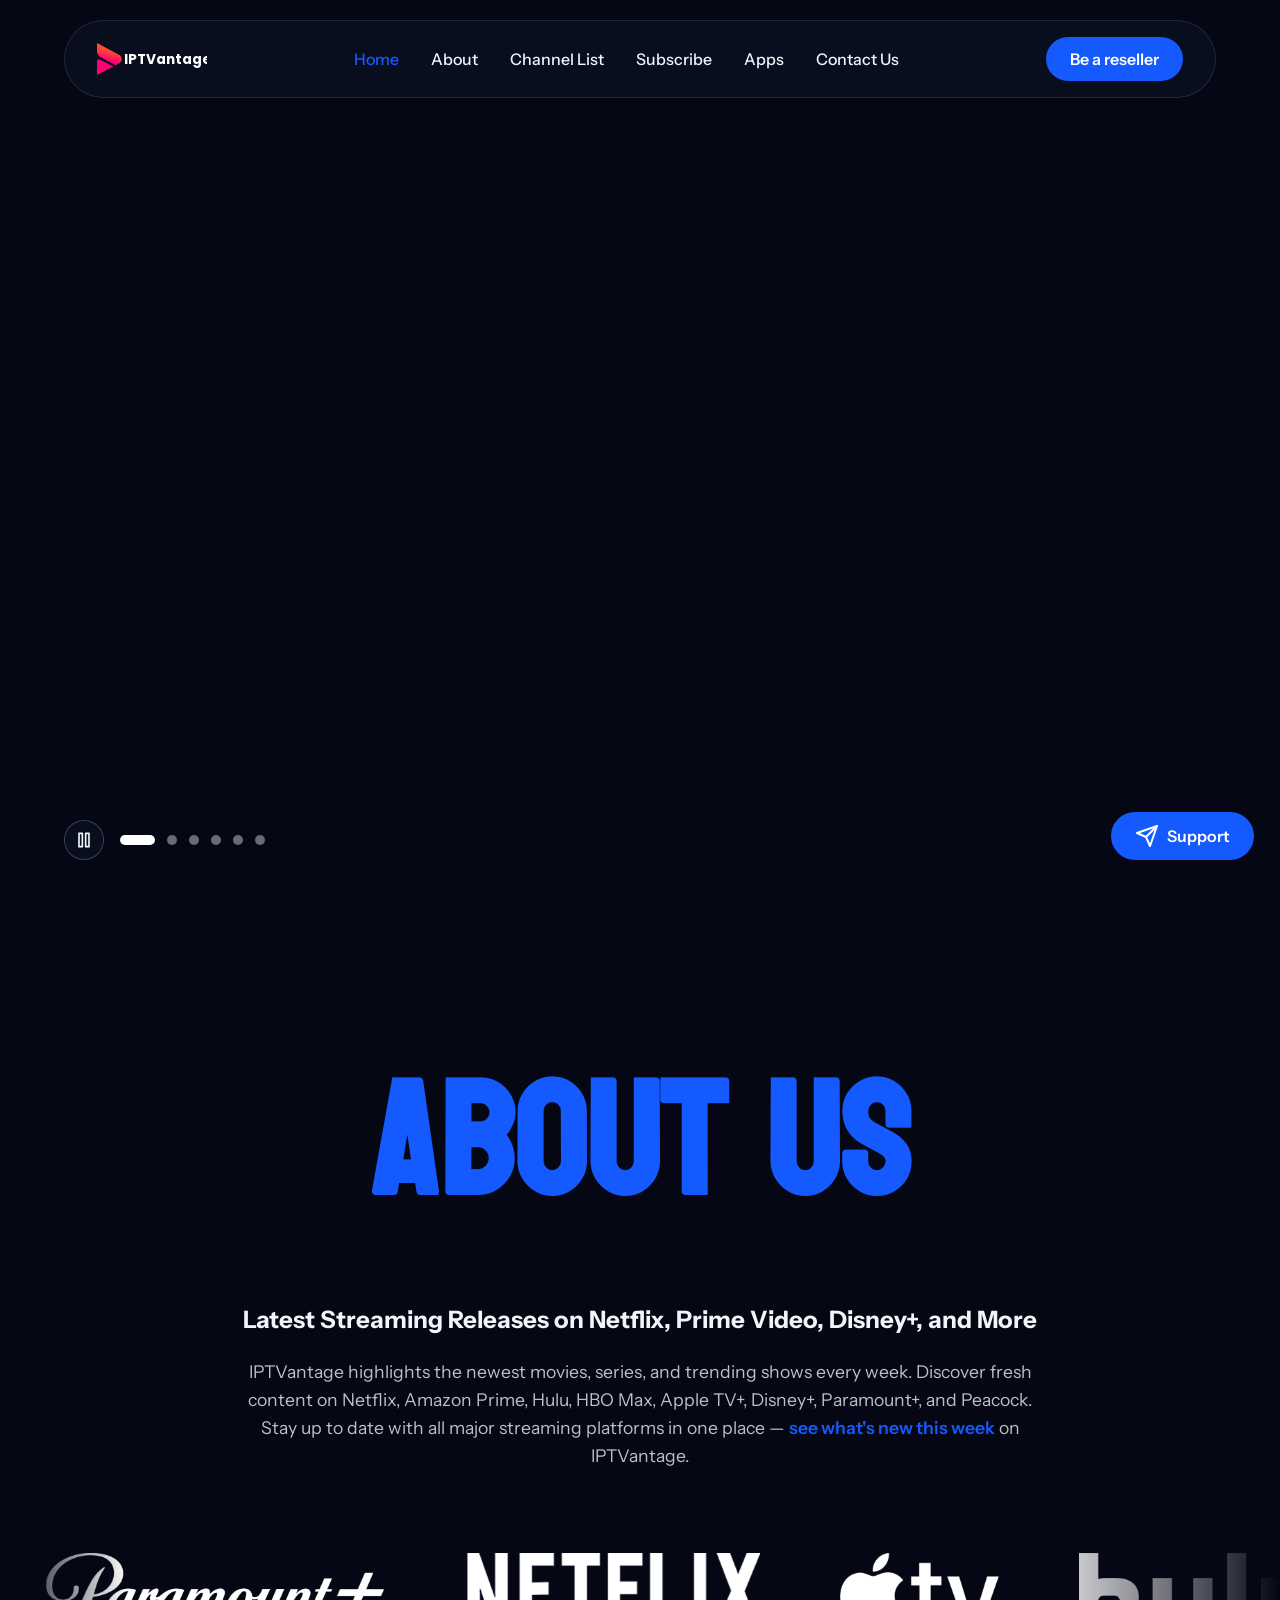
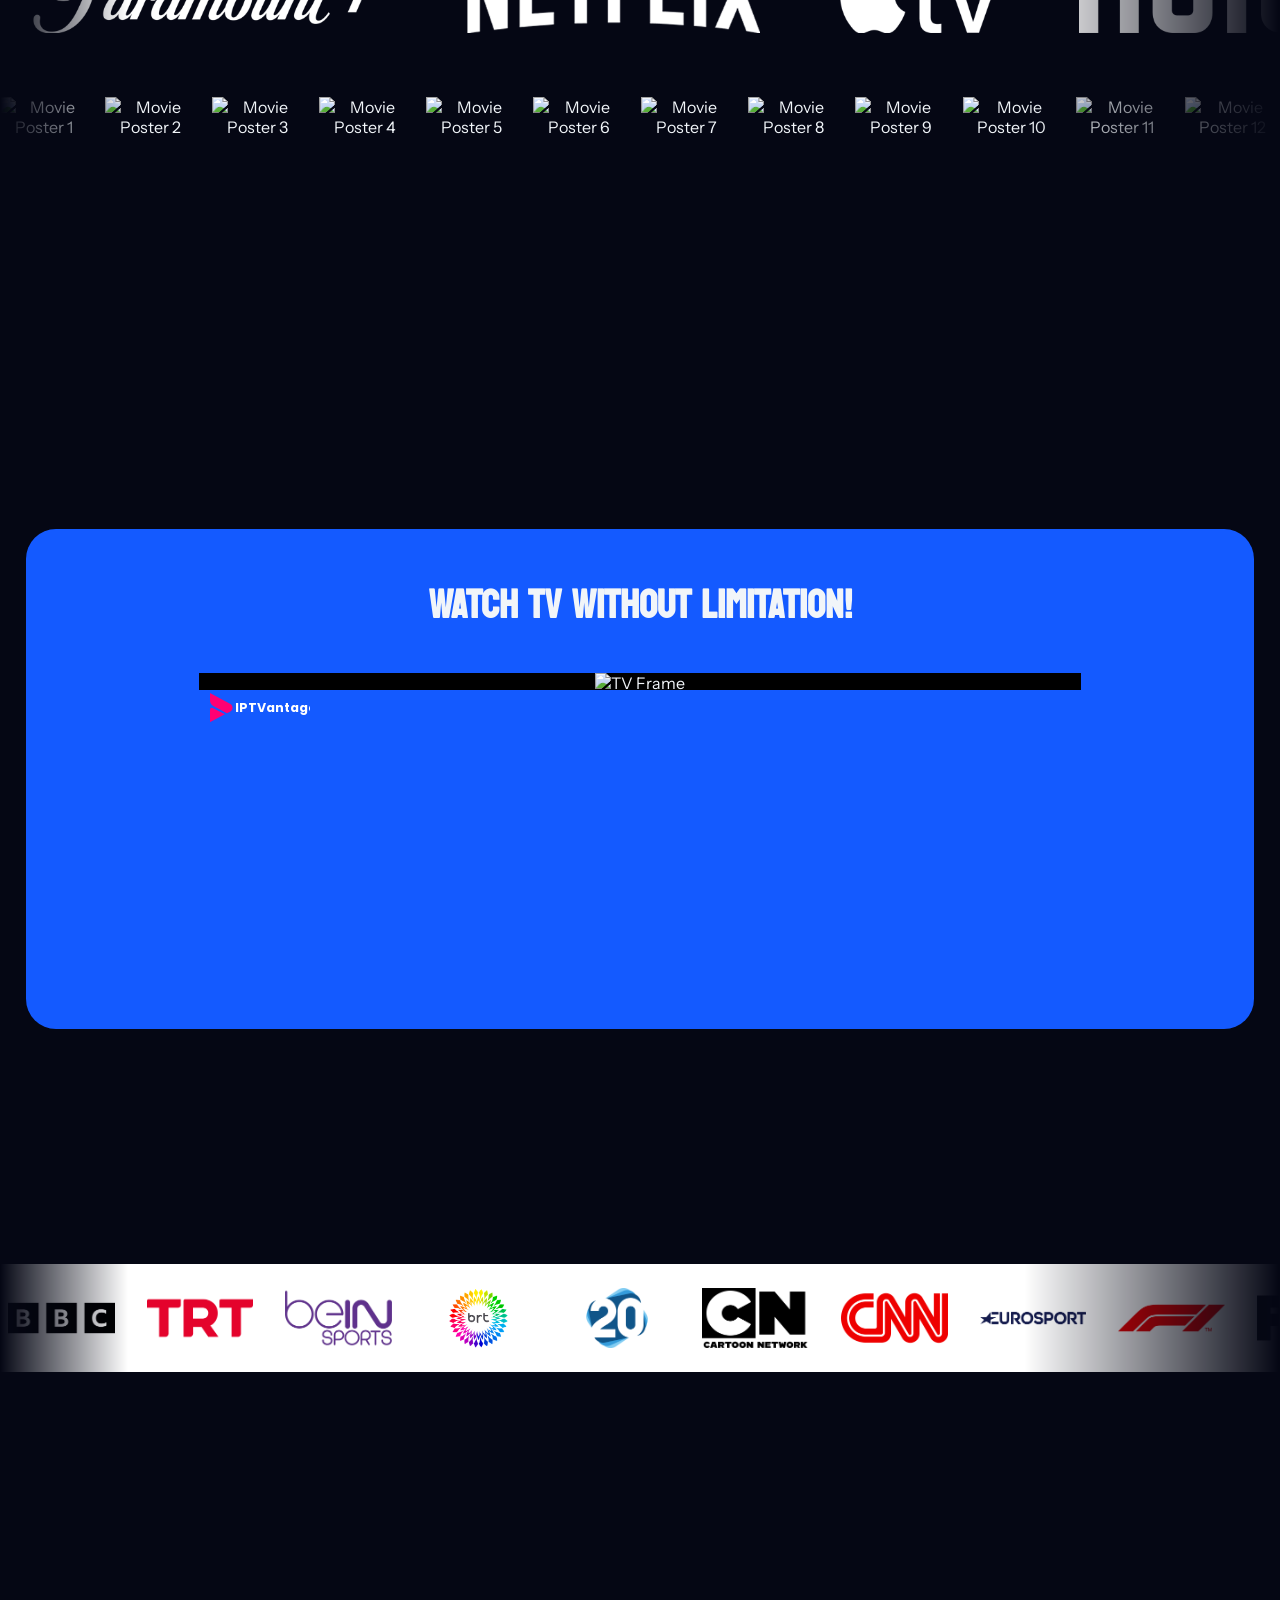
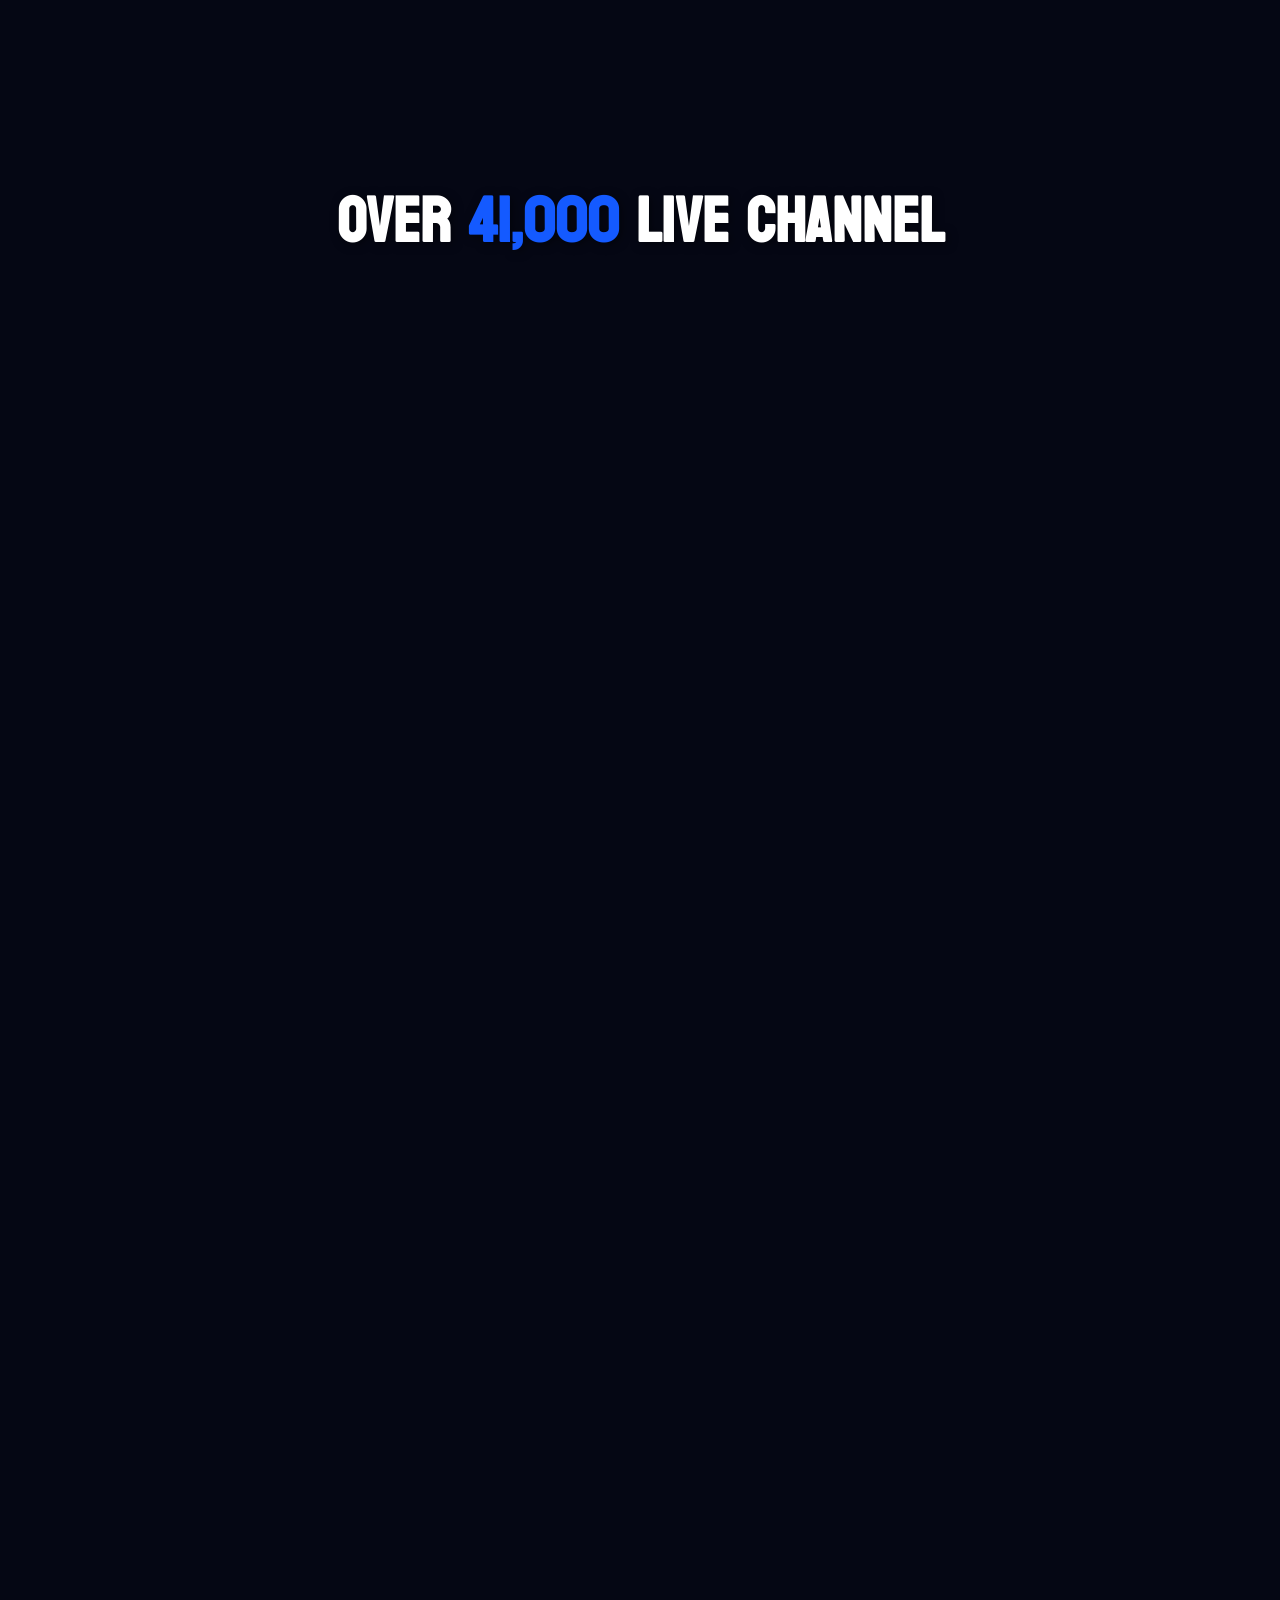
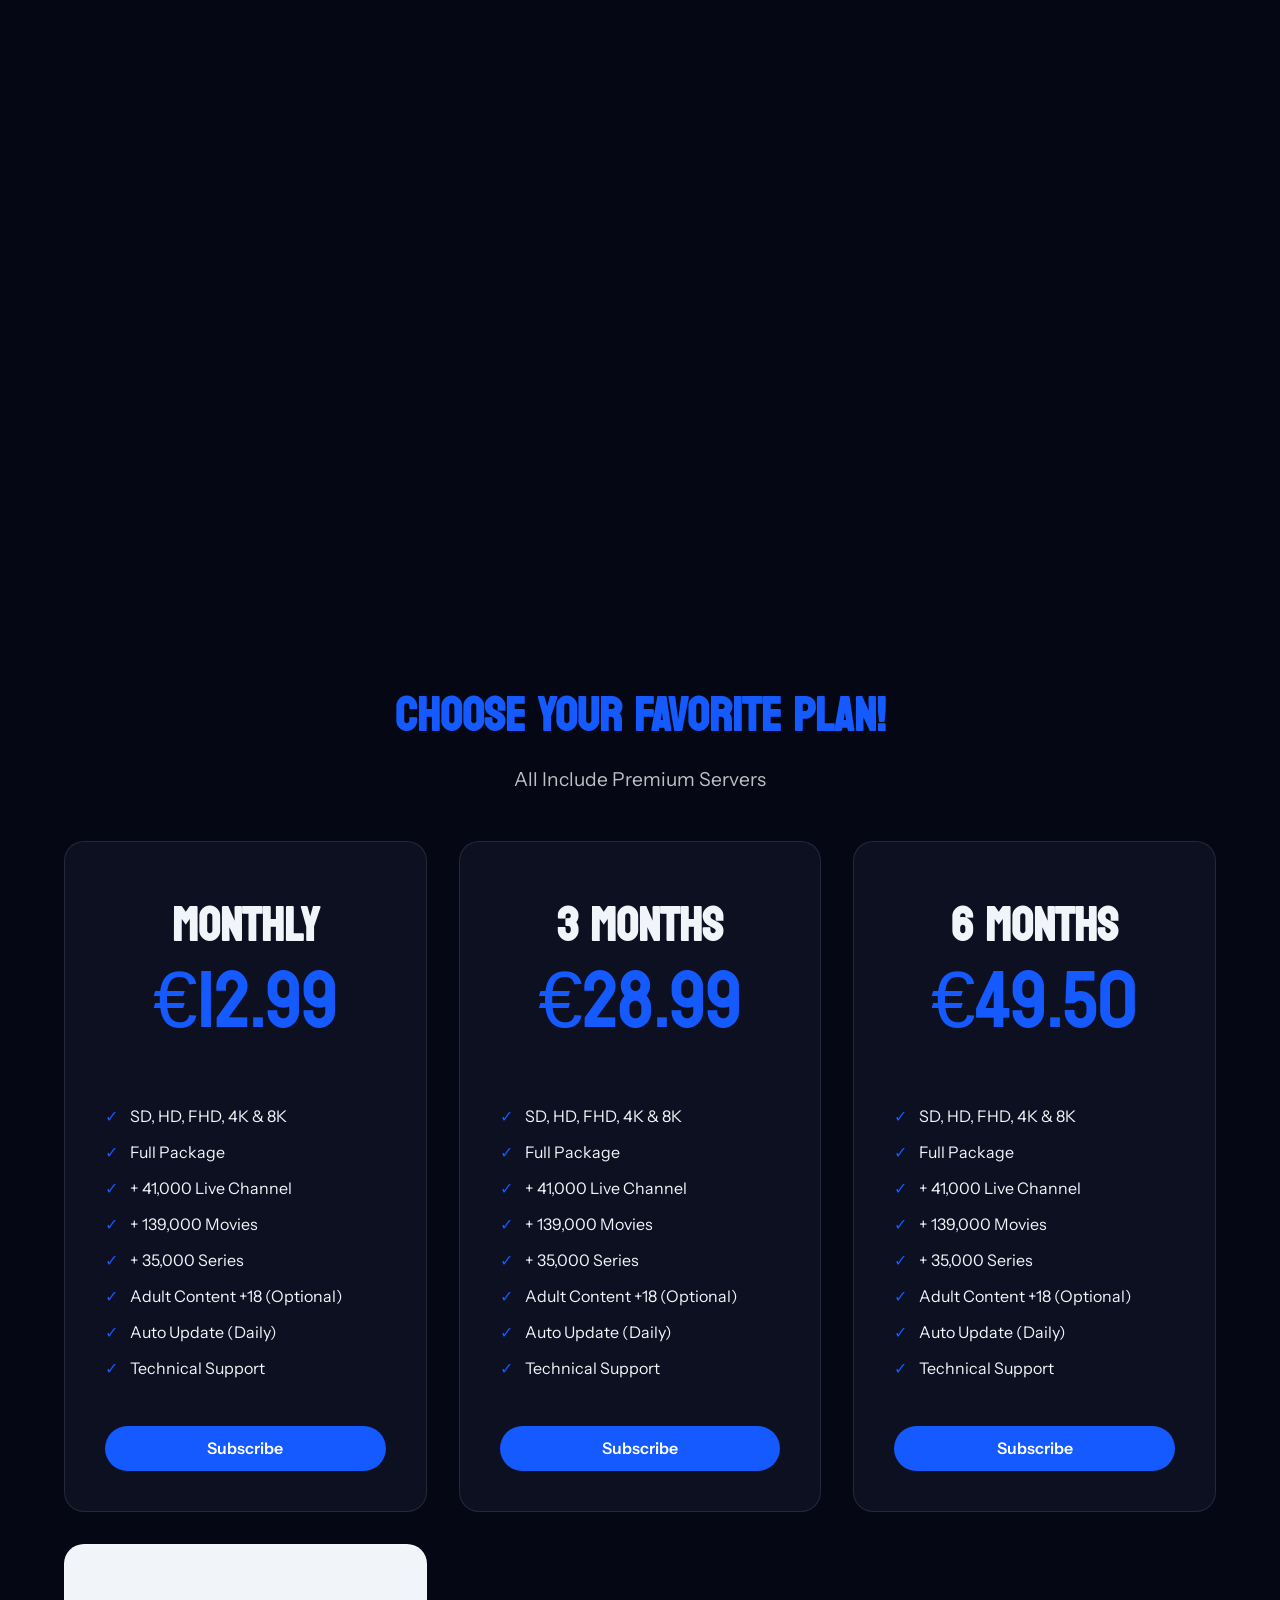
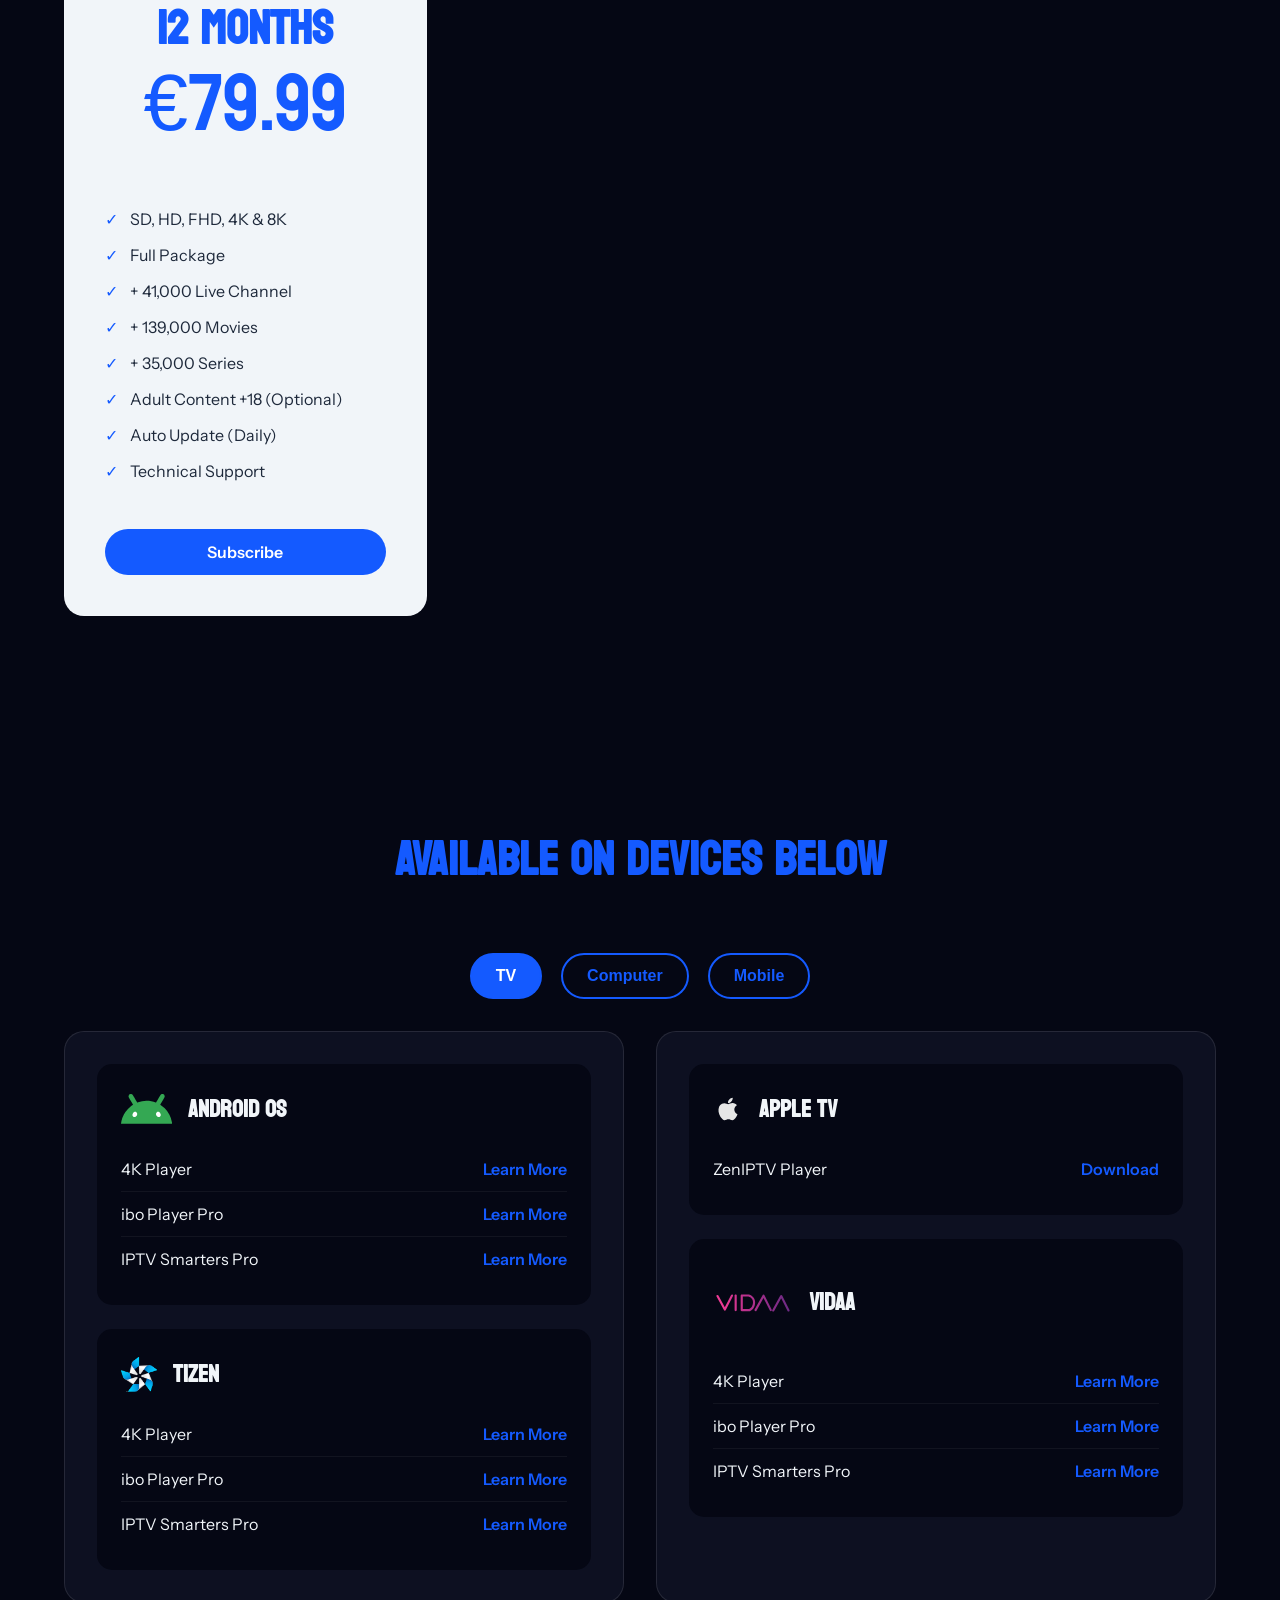
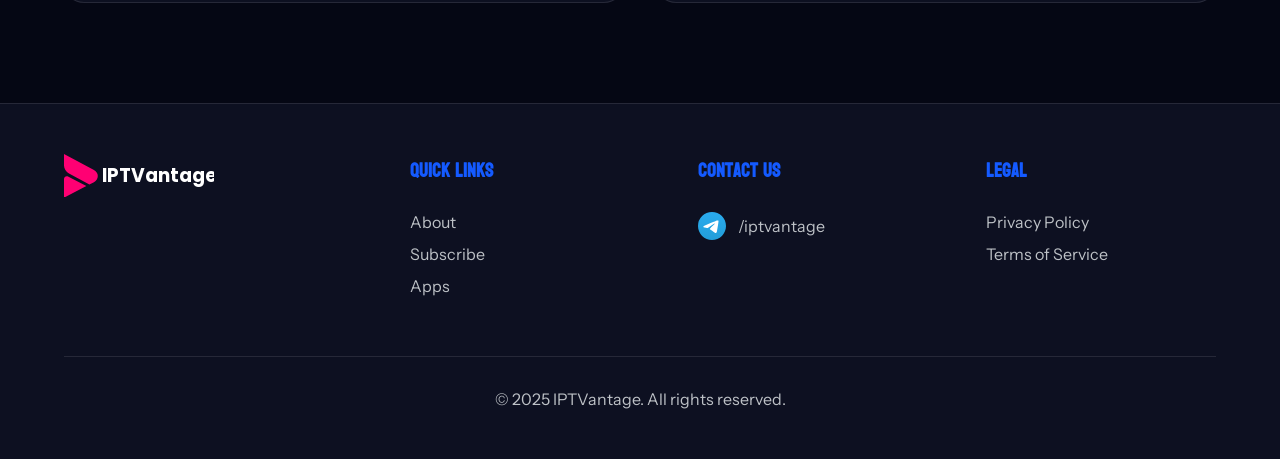
==== commit 7f821f5b: "Add files via upload" ====
--- a/index.html
+++ b/index.html
@@ -21,17 +21,17 @@
     <div class="hero-section">
         <!-- Background Carousel Container -->
         <div class="carousel-container">
-            <div class="carousel-slide active" style="background-image: url('assets/carousel/1.png');">
-            </div>
-            <div class="carousel-slide" style="background-image: url('assets/carousel/2.jpg');">
-            </div>
-            <div class="carousel-slide" style="background-image: url('assets/carousel/3.jpeg');">
-            </div>
-            <div class="carousel-slide" style="background-image: url('assets/carousel/4.jpg');">
-            </div>
-            <div class="carousel-slide" style="background-image: url('assets/carousel/5.jpg');">
-            </div>
-            <div class="carousel-slide" style="background-image: url('assets/carousel/6.jpg');">
+            <div class="carousel-slide active" style="background-image: url('https://res.cloudinary.com/dpy9i3syk/image/upload/v1773157224/1_nlj2wi.png');">
+            </div>
+            <div class="carousel-slide" style="background-image: url('https://res.cloudinary.com/dpy9i3syk/image/upload/v1773157218/2_ahkoy5.jpg');">
+            </div>
+            <div class="carousel-slide" style="background-image: url('https://res.cloudinary.com/dpy9i3syk/image/upload/v1773157218/5_yzfqch.jpg');">
+            </div>
+            <div class="carousel-slide" style="background-image: url('https://res.cloudinary.com/dpy9i3syk/image/upload/v1773157220/4_m0gm6c.jpg');">
+            </div>
+            <div class="carousel-slide" style="background-image: url('https://res.cloudinary.com/dpy9i3syk/image/upload/v1773157219/3_ba2iqa.jpg');">
+            </div>
+            <div class="carousel-slide" style="background-image: url('https://res.cloudinary.com/dpy9i3syk/image/upload/v1773157218/6_pifeug.jpg');">
             </div>
         </div>
 
@@ -129,18 +129,18 @@
 
         <div class="scroller" data-direction="left">
             <div class="scroller-inner">
-                <img src="assets/Movie_1.png" alt="Movie Poster 1">
-                <img src="assets/Movie_2.png" alt="Movie Poster 2">
-                <img src="assets/Movie_3.png" alt="Movie Poster 3">
-                <img src="assets/Movie_4.png" alt="Movie Poster 4">
-                <img src="assets/Movie_5.png" alt="Movie Poster 5">
-                <img src="assets/Movie_6.png" alt="Movie Poster 6">
-                <img src="assets/Movie_7.png" alt="Movie Poster 7">
-                <img src="assets/Movie_8.png" alt="Movie Poster 8">
-                <img src="assets/Movie_9.png" alt="Movie Poster 9">
-                <img src="assets/Movie_10.png" alt="Movie Poster 10">
-                <img src="assets/Movie_11.png" alt="Movie Poster 11">
-                <img src="assets/Movie_12.png" alt="Movie Poster 12">
+                <img src="https://res.cloudinary.com/dpy9i3syk/image/upload/v1773157470/Movie_12_ztpere.png" alt="Movie Poster 1">
+                <img src="https://res.cloudinary.com/dpy9i3syk/image/upload/v1773157470/Movie_10_zy3xut.png" alt="Movie Poster 2">
+                <img src="https://res.cloudinary.com/dpy9i3syk/image/upload/v1773157469/Movie_11_qazdmw.png" alt="Movie Poster 3">
+                <img src="https://res.cloudinary.com/dpy9i3syk/image/upload/v1773157468/Movie_5_lpescd.png" alt="Movie Poster 4">
+                <img src="https://res.cloudinary.com/dpy9i3syk/image/upload/v1773157467/Movie_9_qhl99g.png" alt="Movie Poster 5">
+                <img src="https://res.cloudinary.com/dpy9i3syk/image/upload/v1773157467/Movie_2_bre49z.png" alt="Movie Poster 6">
+                <img src="https://res.cloudinary.com/dpy9i3syk/image/upload/v1773157466/Movie_8_kckzck.png" alt="Movie Poster 7">
+                <img src="https://res.cloudinary.com/dpy9i3syk/image/upload/v1773157464/Movie_4_fmsoyh.png" alt="Movie Poster 8">
+                <img src="https://res.cloudinary.com/dpy9i3syk/image/upload/v1773157464/Movie_7_v35y4n.png" alt="Movie Poster 9">
+                <img src="https://res.cloudinary.com/dpy9i3syk/image/upload/v1773157462/Movie_6_q2ioja.png" alt="Movie Poster 10">
+                <img src="https://res.cloudinary.com/dpy9i3syk/image/upload/v1773157461/Movie_3_cumosr.png" alt="Movie Poster 11">
+                <img src="https://res.cloudinary.com/dpy9i3syk/image/upload/v1773157460/Movie_1_fp28s4.png" alt="Movie Poster 12">
             </div>
         </div>
     </section>
@@ -151,7 +151,7 @@
             <div class="bg-tv-frame">
                 <h2>WATCH TV WITHOUT LIMITATION!</h2>
                 <div class="tv-player-container">
-                    <img src="assets/TV.png" alt="TV Frame" class="tv-frame">
+                    <img src="https://res.cloudinary.com/dpy9i3syk/image/upload/v1773157691/TV_byrlbk.png" alt="TV Frame" class="tv-frame">
                     <div class="tv-screen" id="tv-screen-area">
                         <video id="video-player" autoplay muted></video>
 
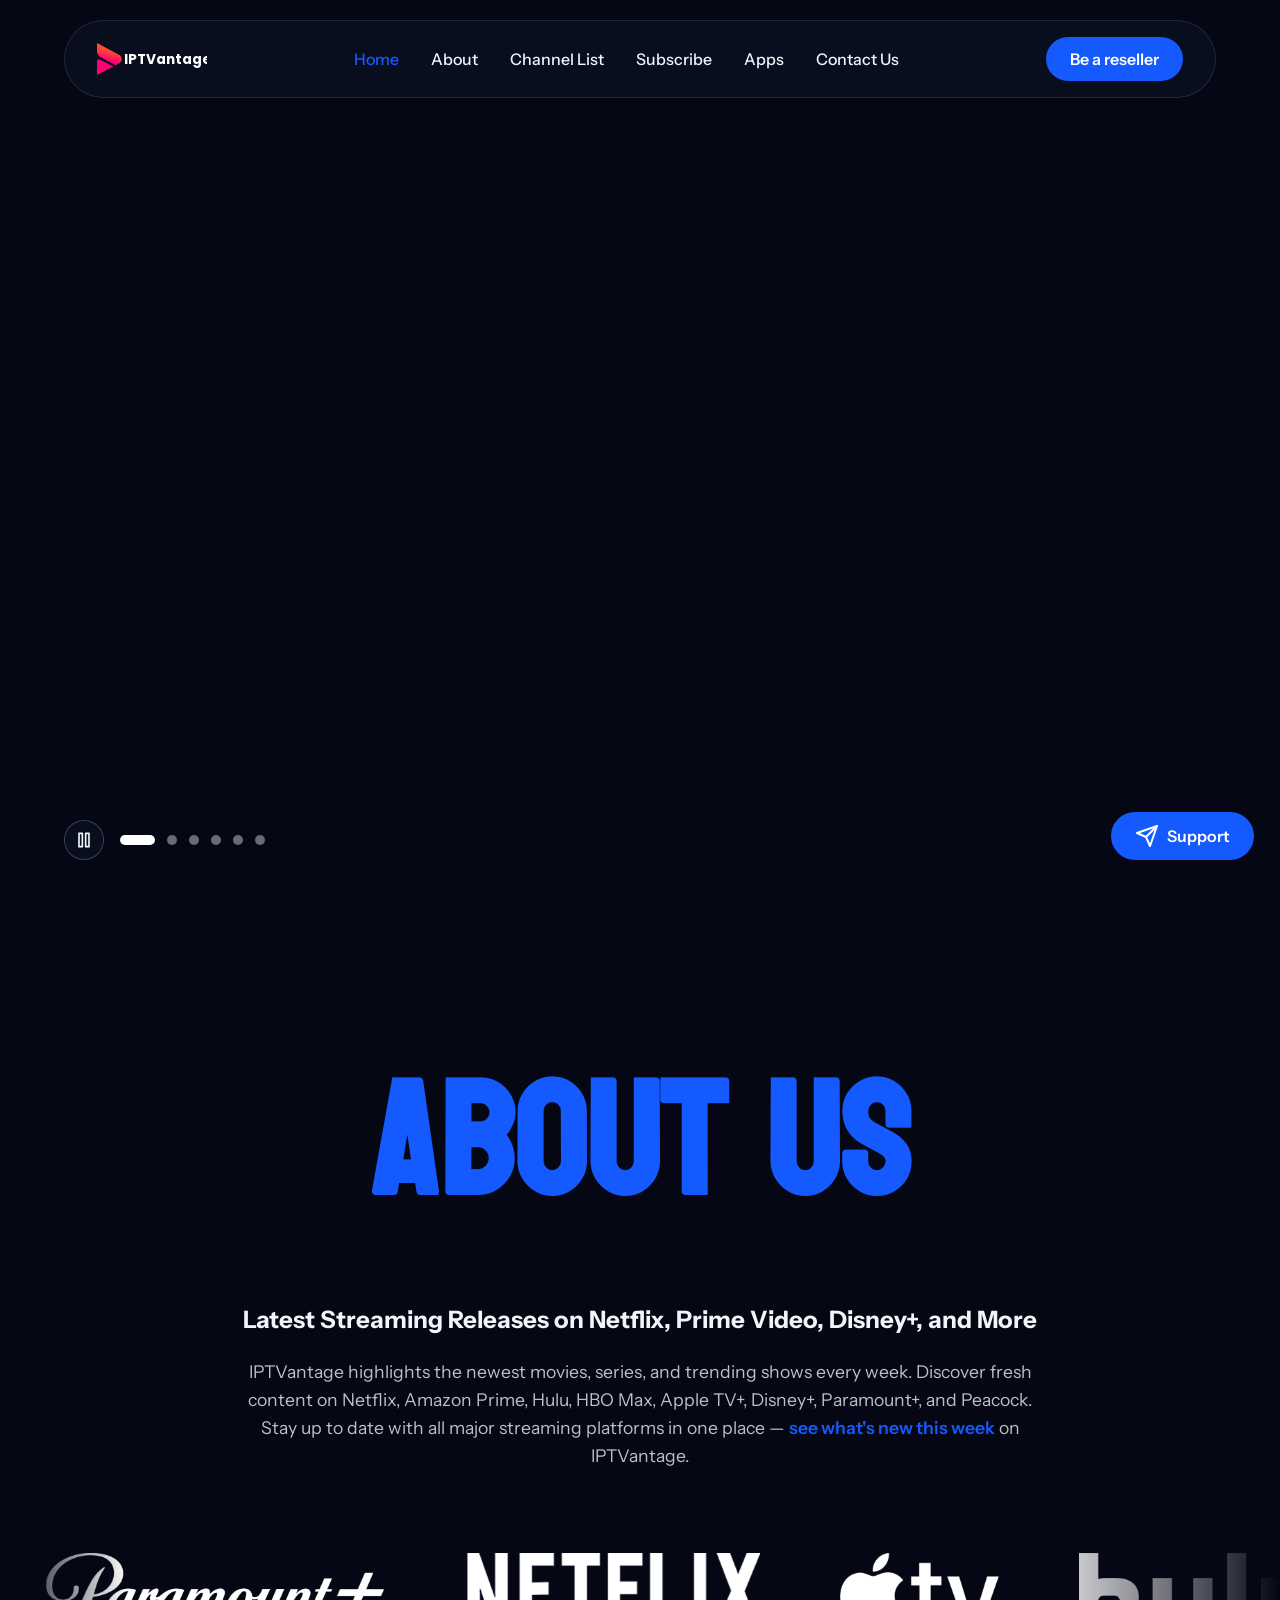
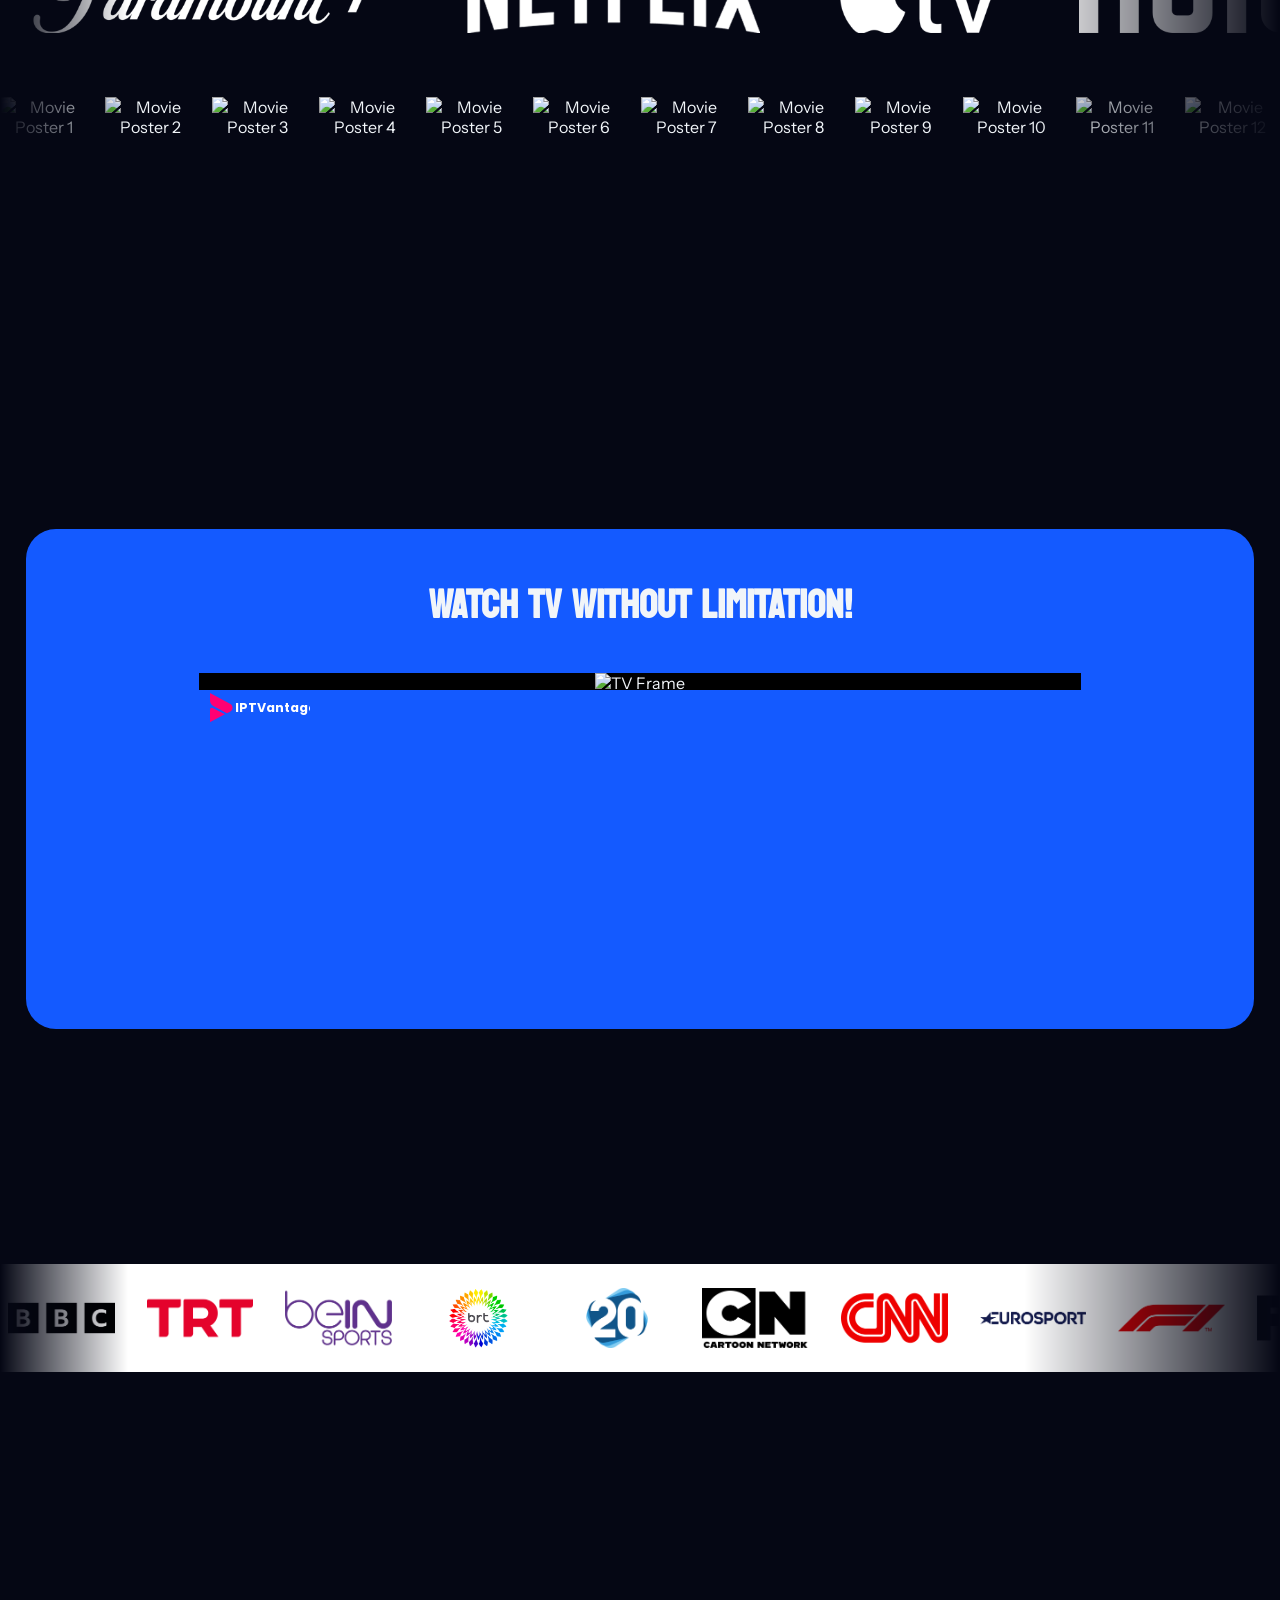
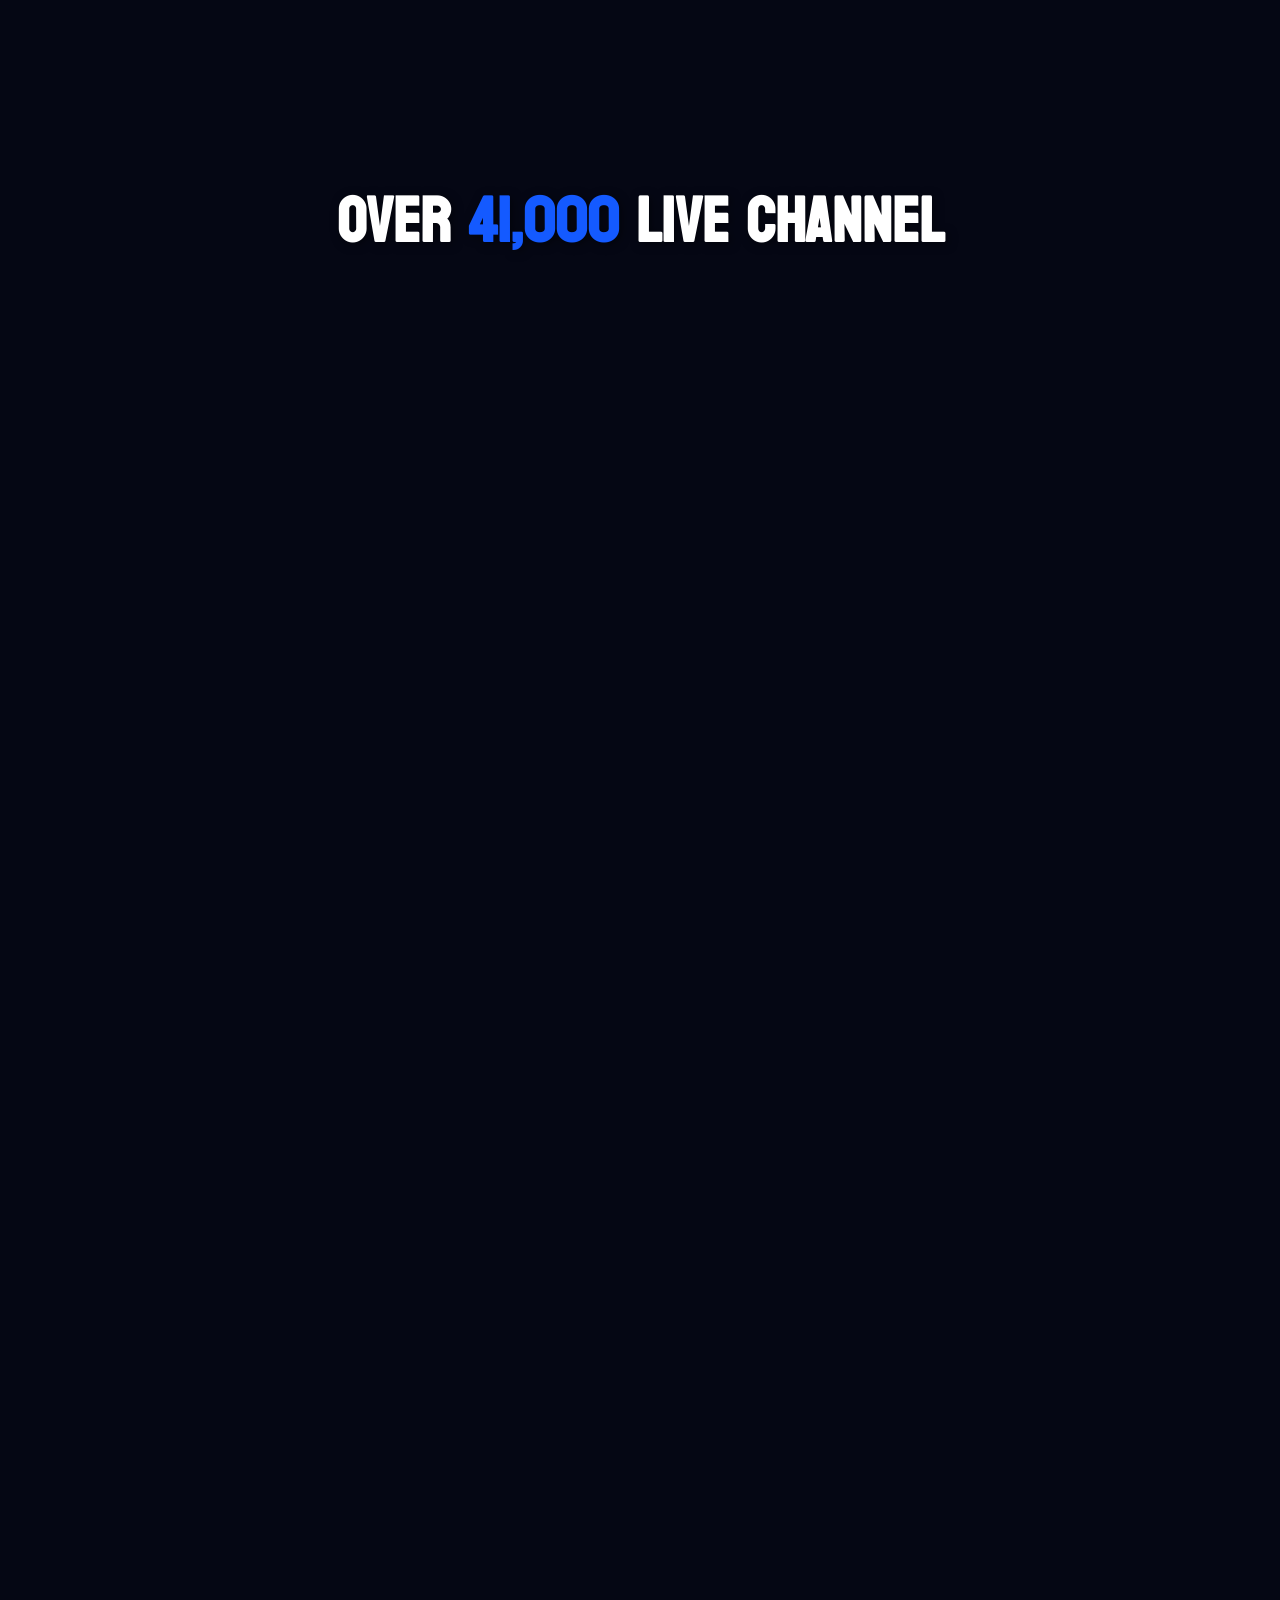
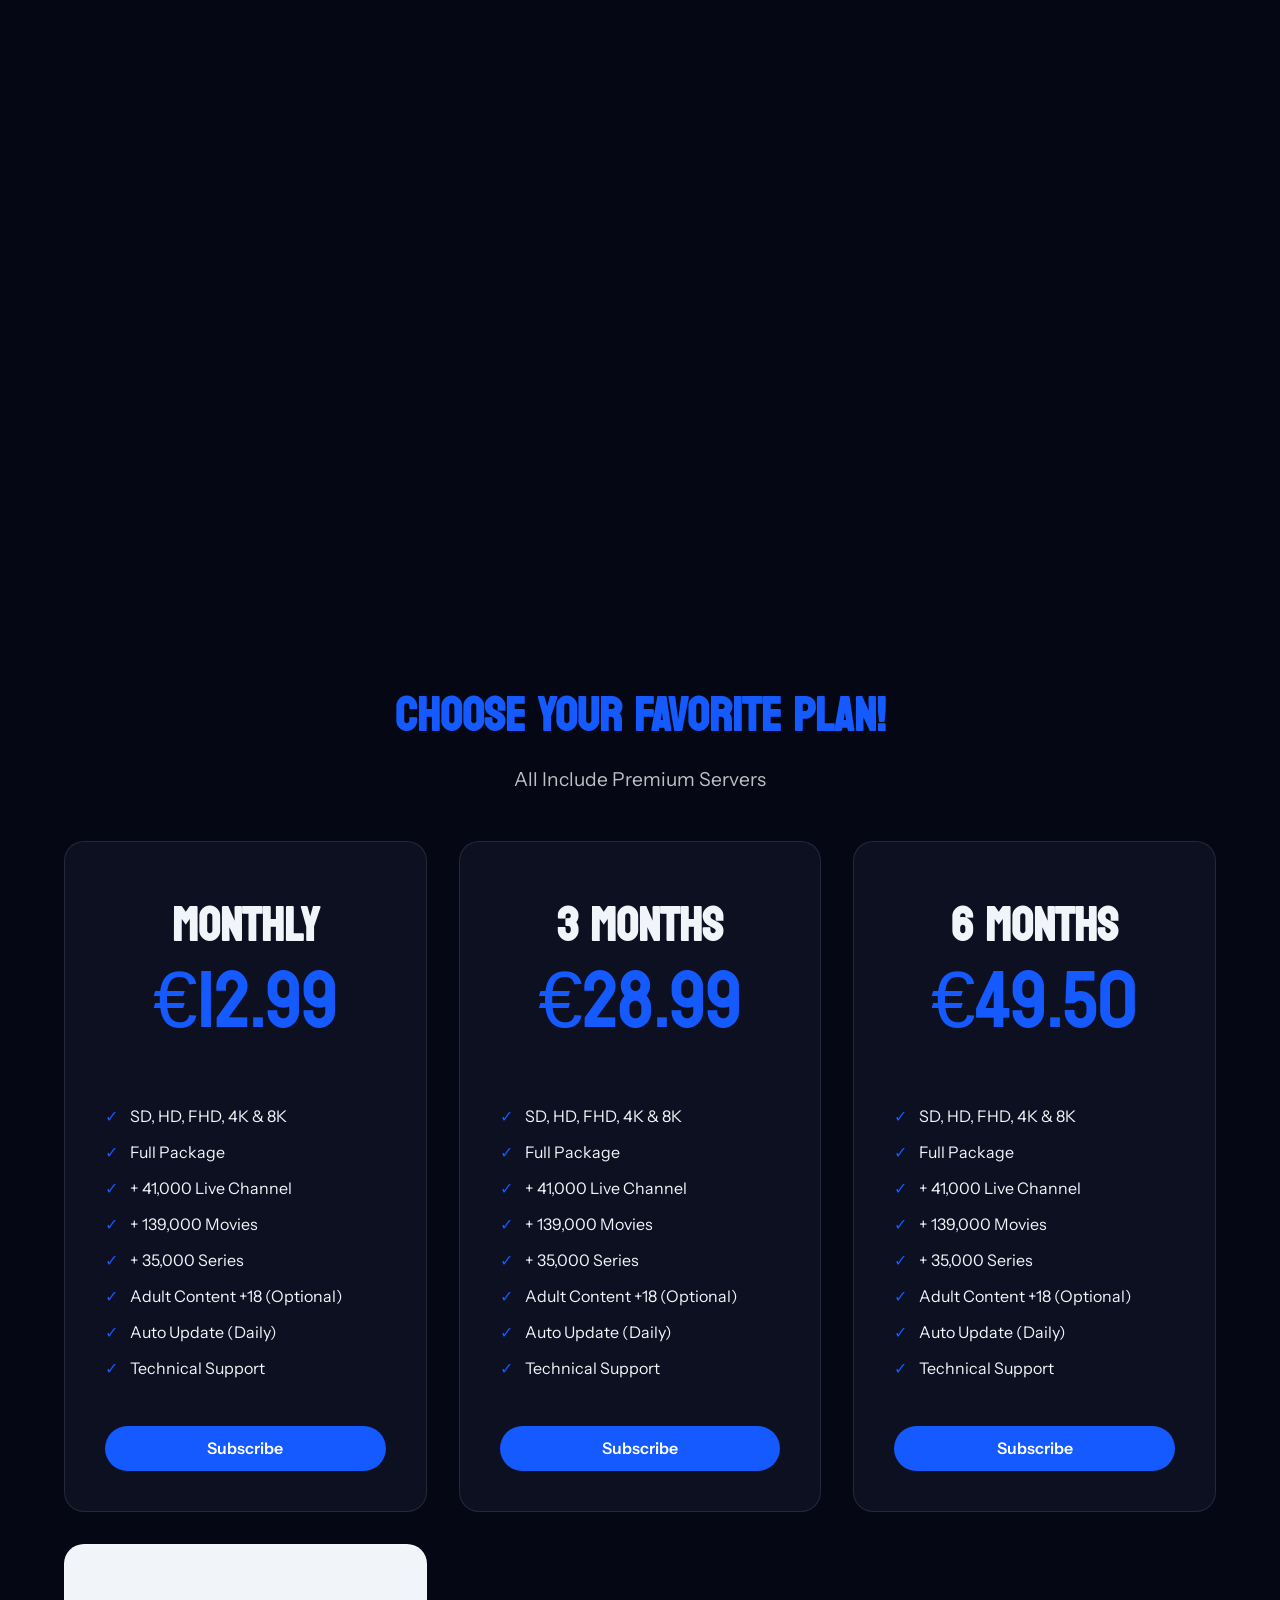
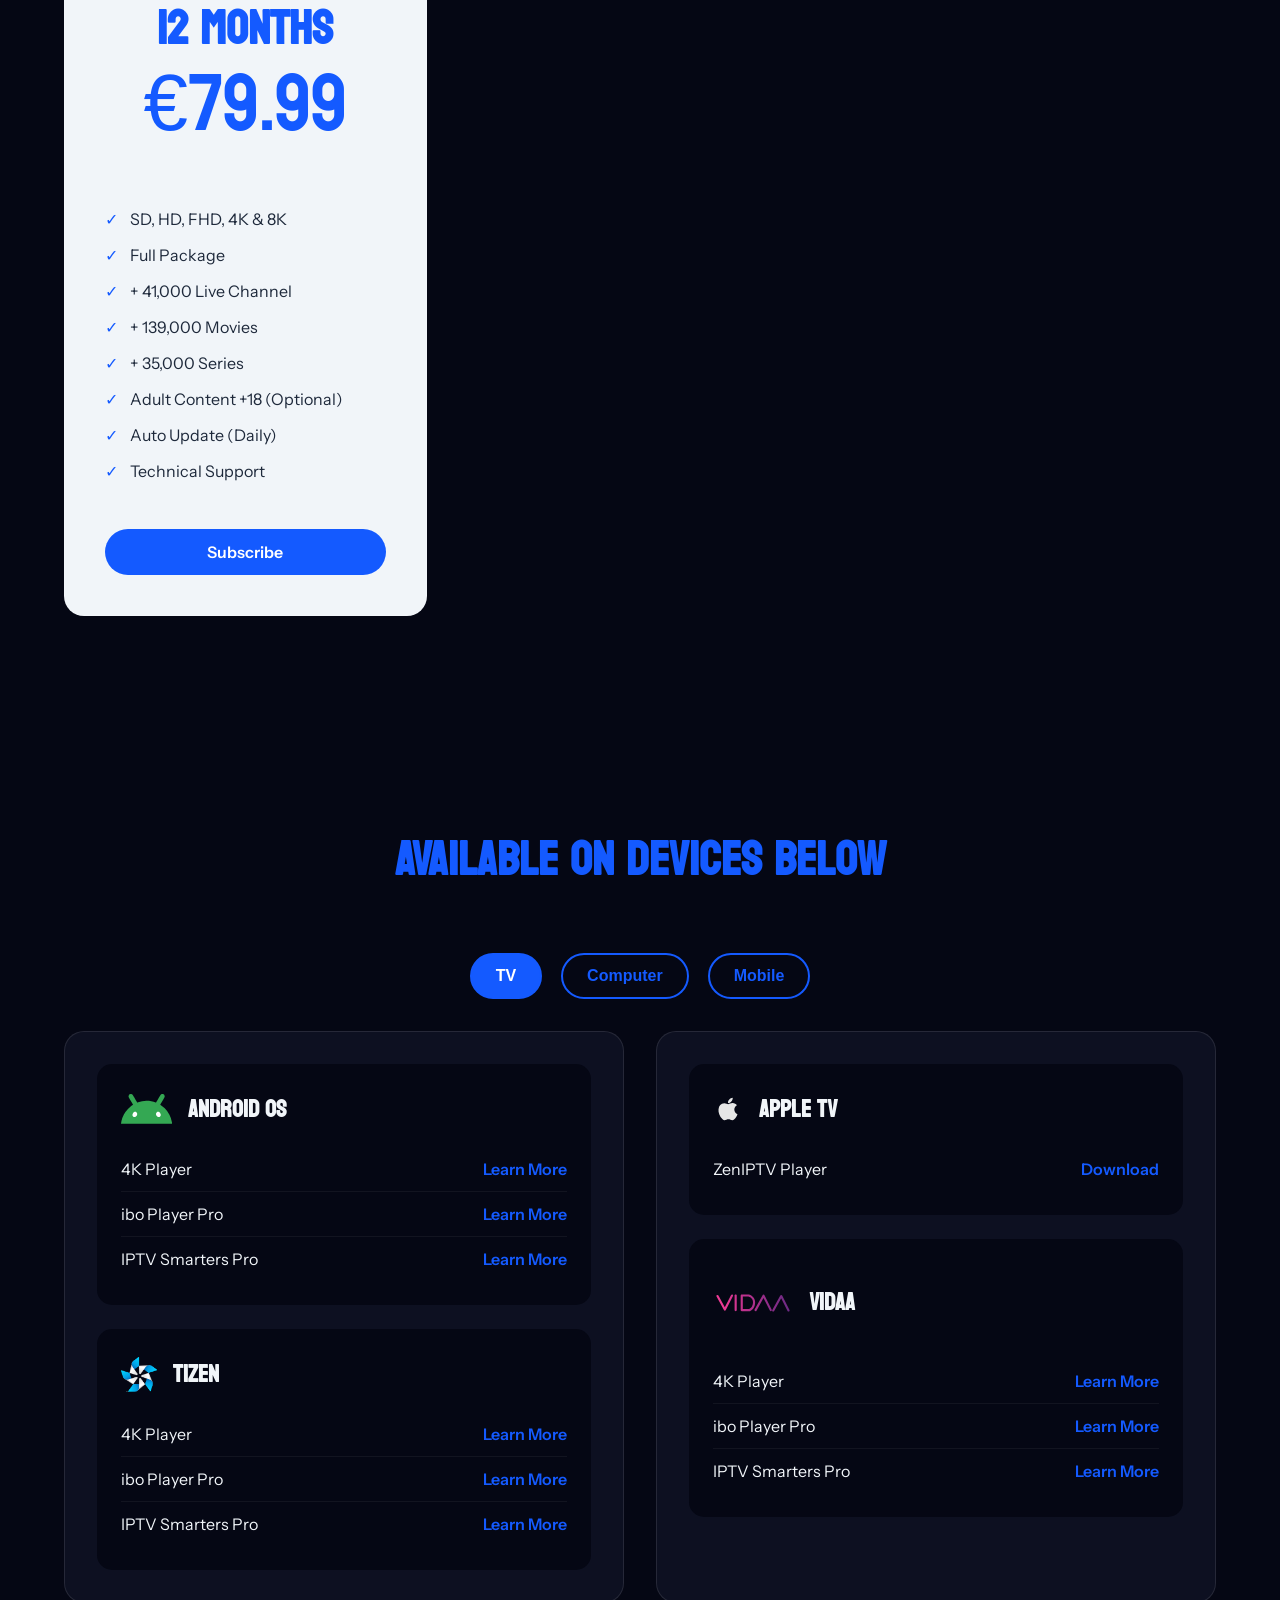
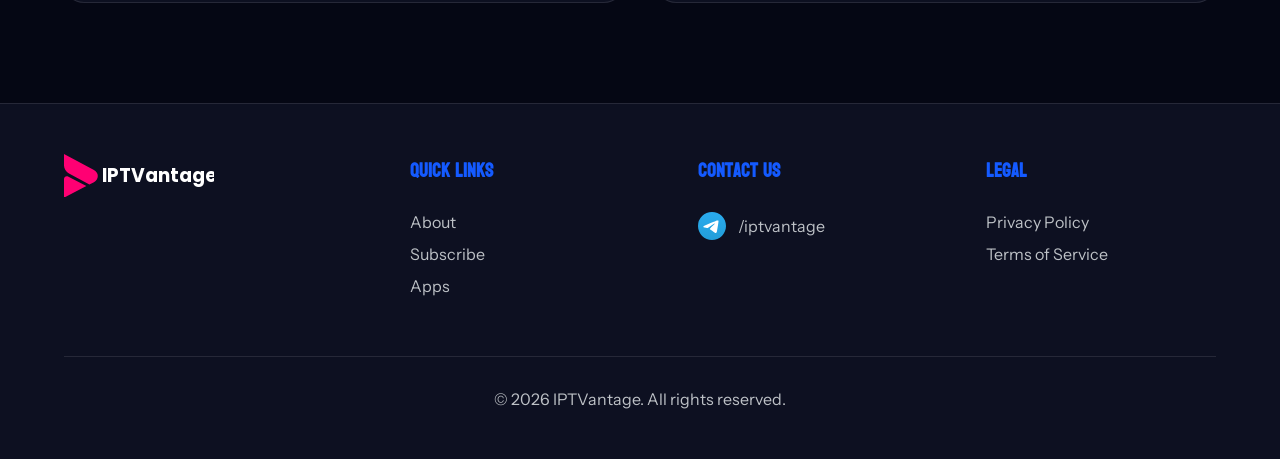
==== commit 890e7cfb: "Update copyright year from 2025 to 2026" ====
--- a/index.html
+++ b/index.html
@@ -608,7 +608,7 @@
             </div>
         </div>
         <div class="footer-bottom">
-            <p>&copy; 2025 IPTVantage. All rights reserved.</p>
+            <p>&copy; 2026 IPTVantage. All rights reserved.</p>
         </div>
     </footer>
 
@@ -632,4 +632,4 @@
     <script src="script.js"></script>
 </body>
 
-</html>+</html>
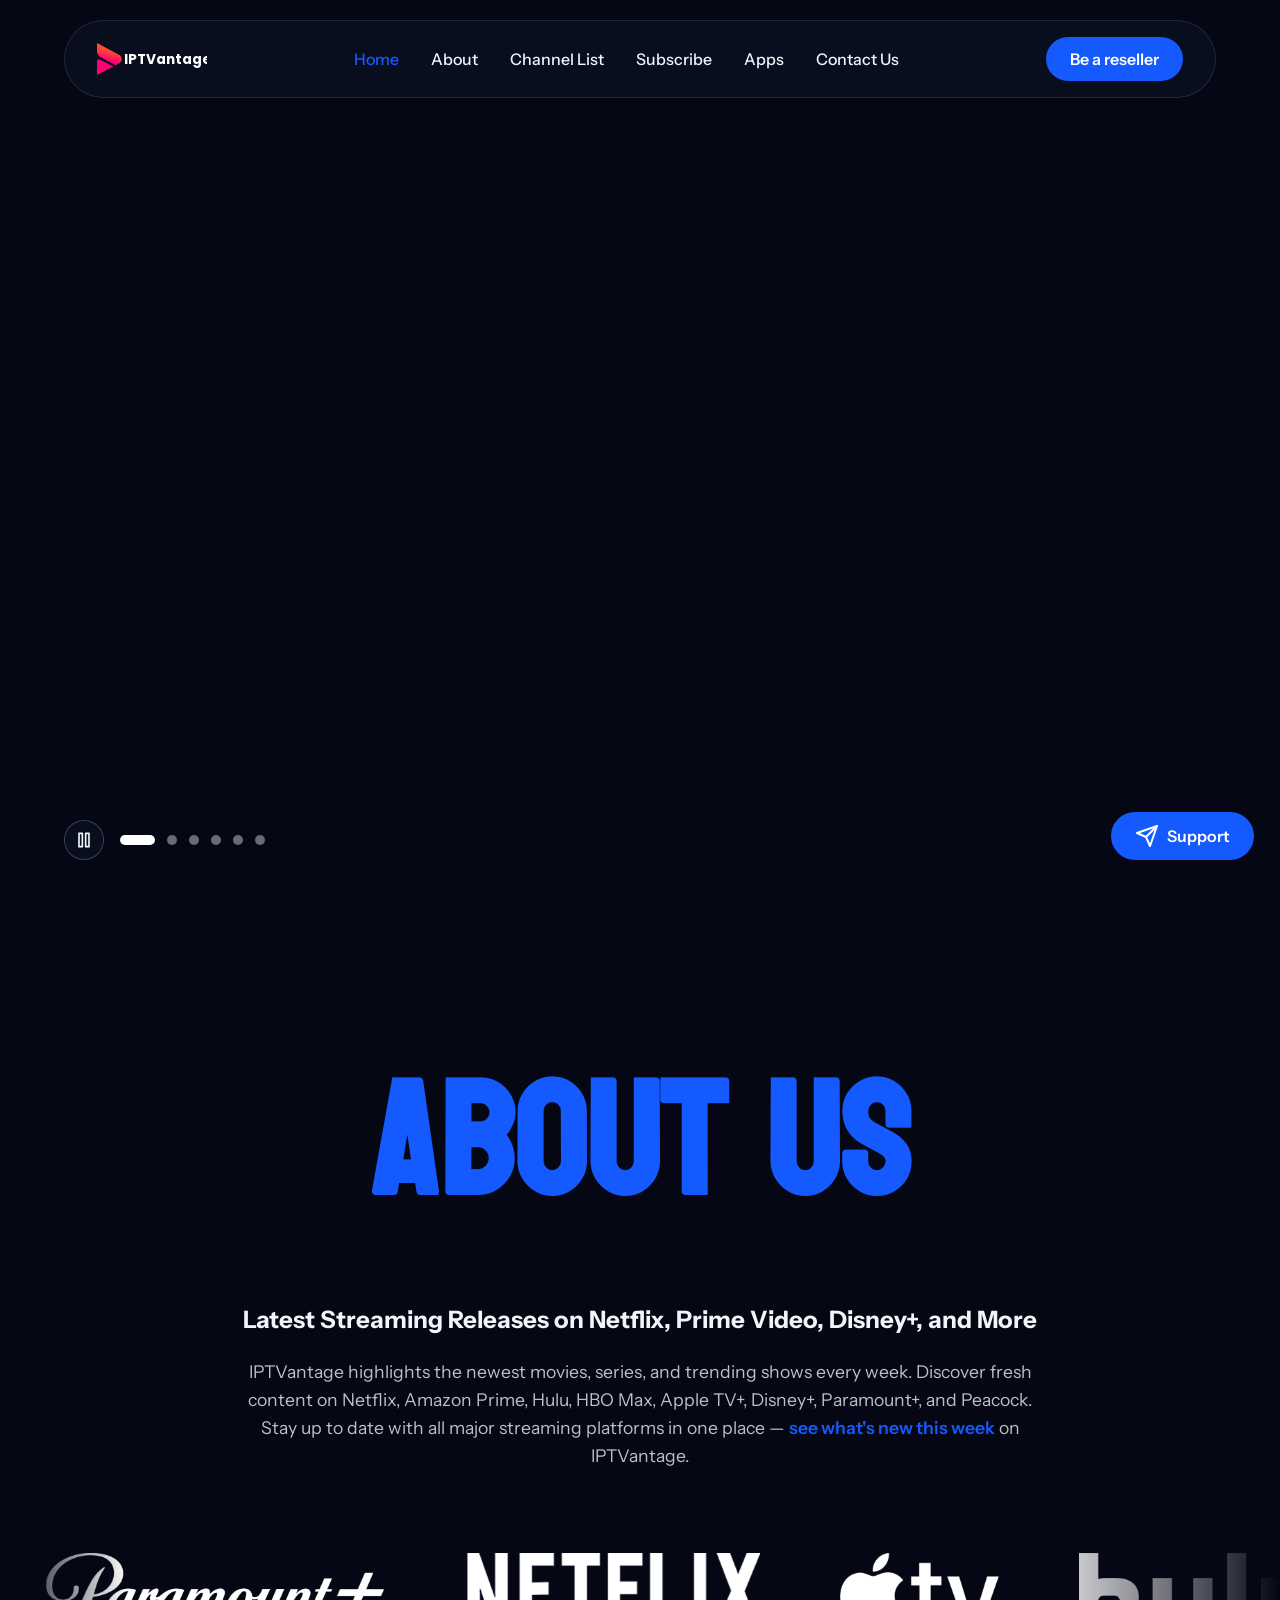
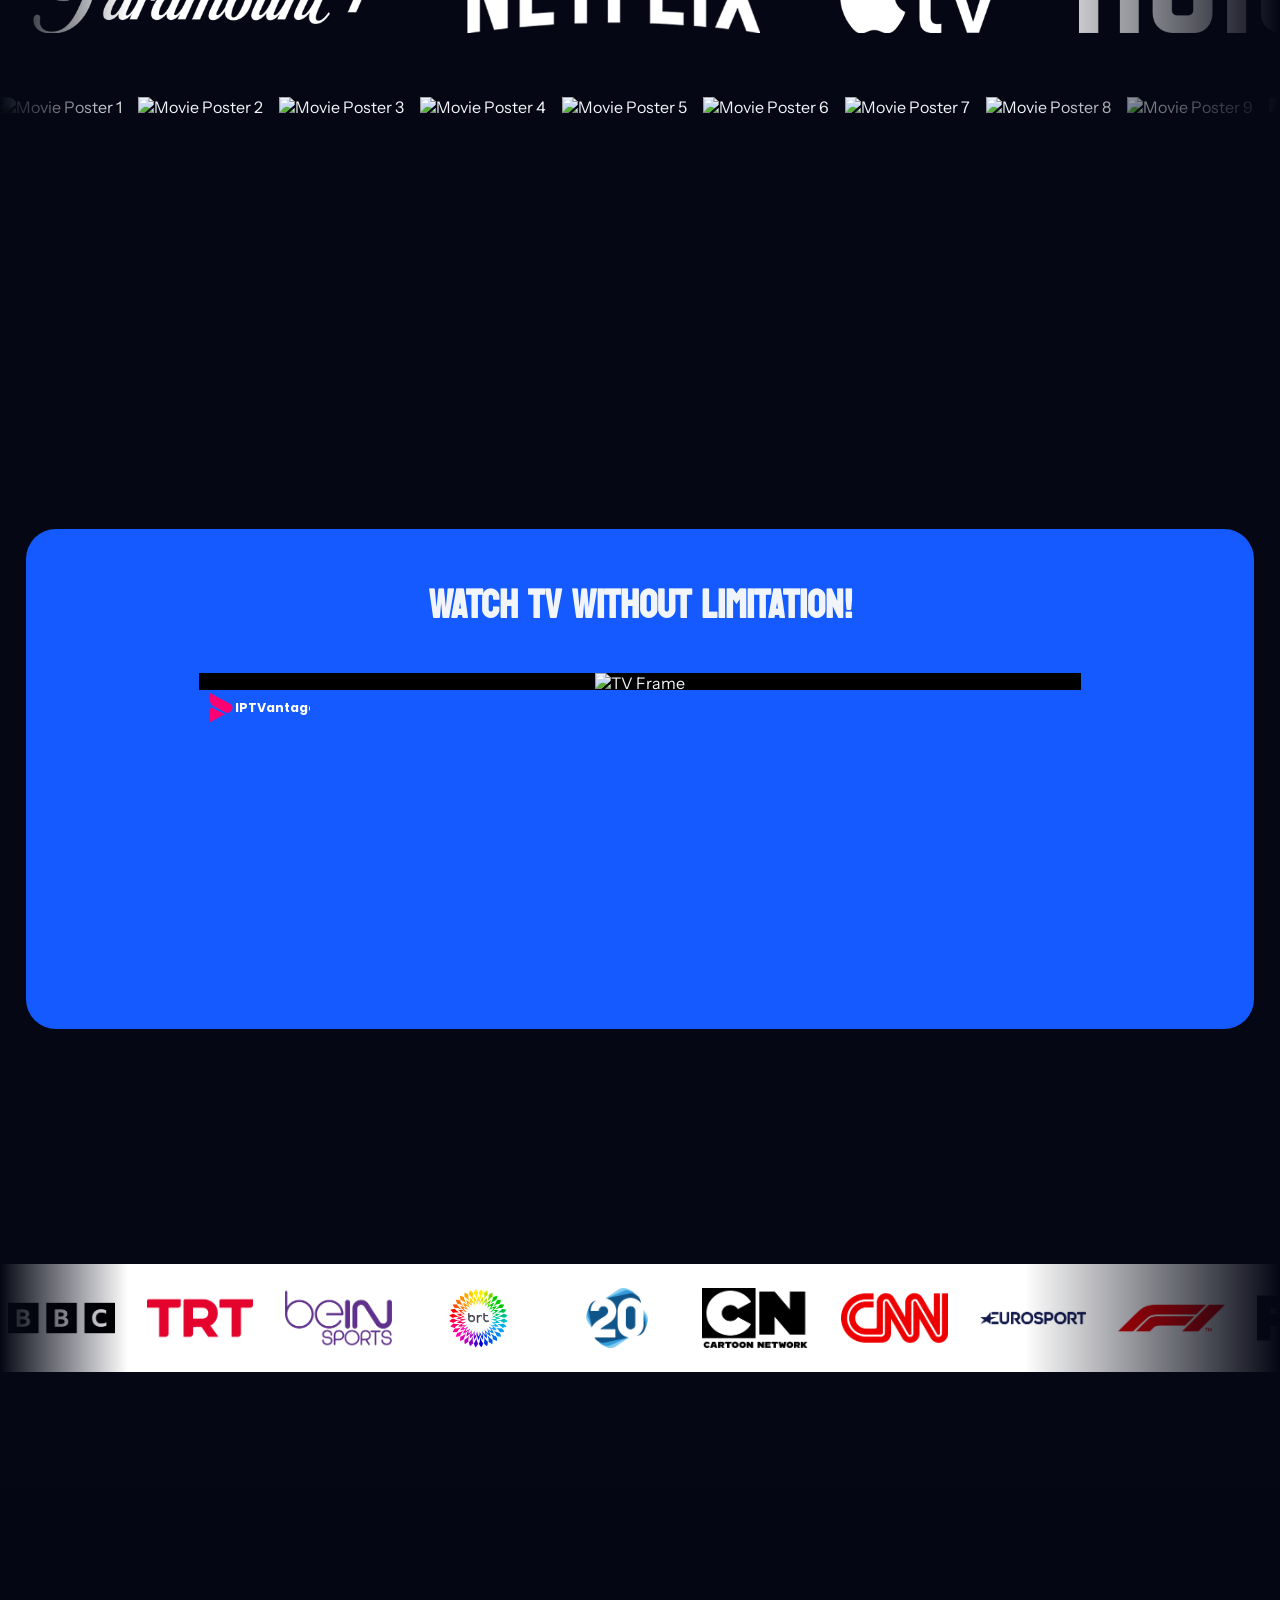
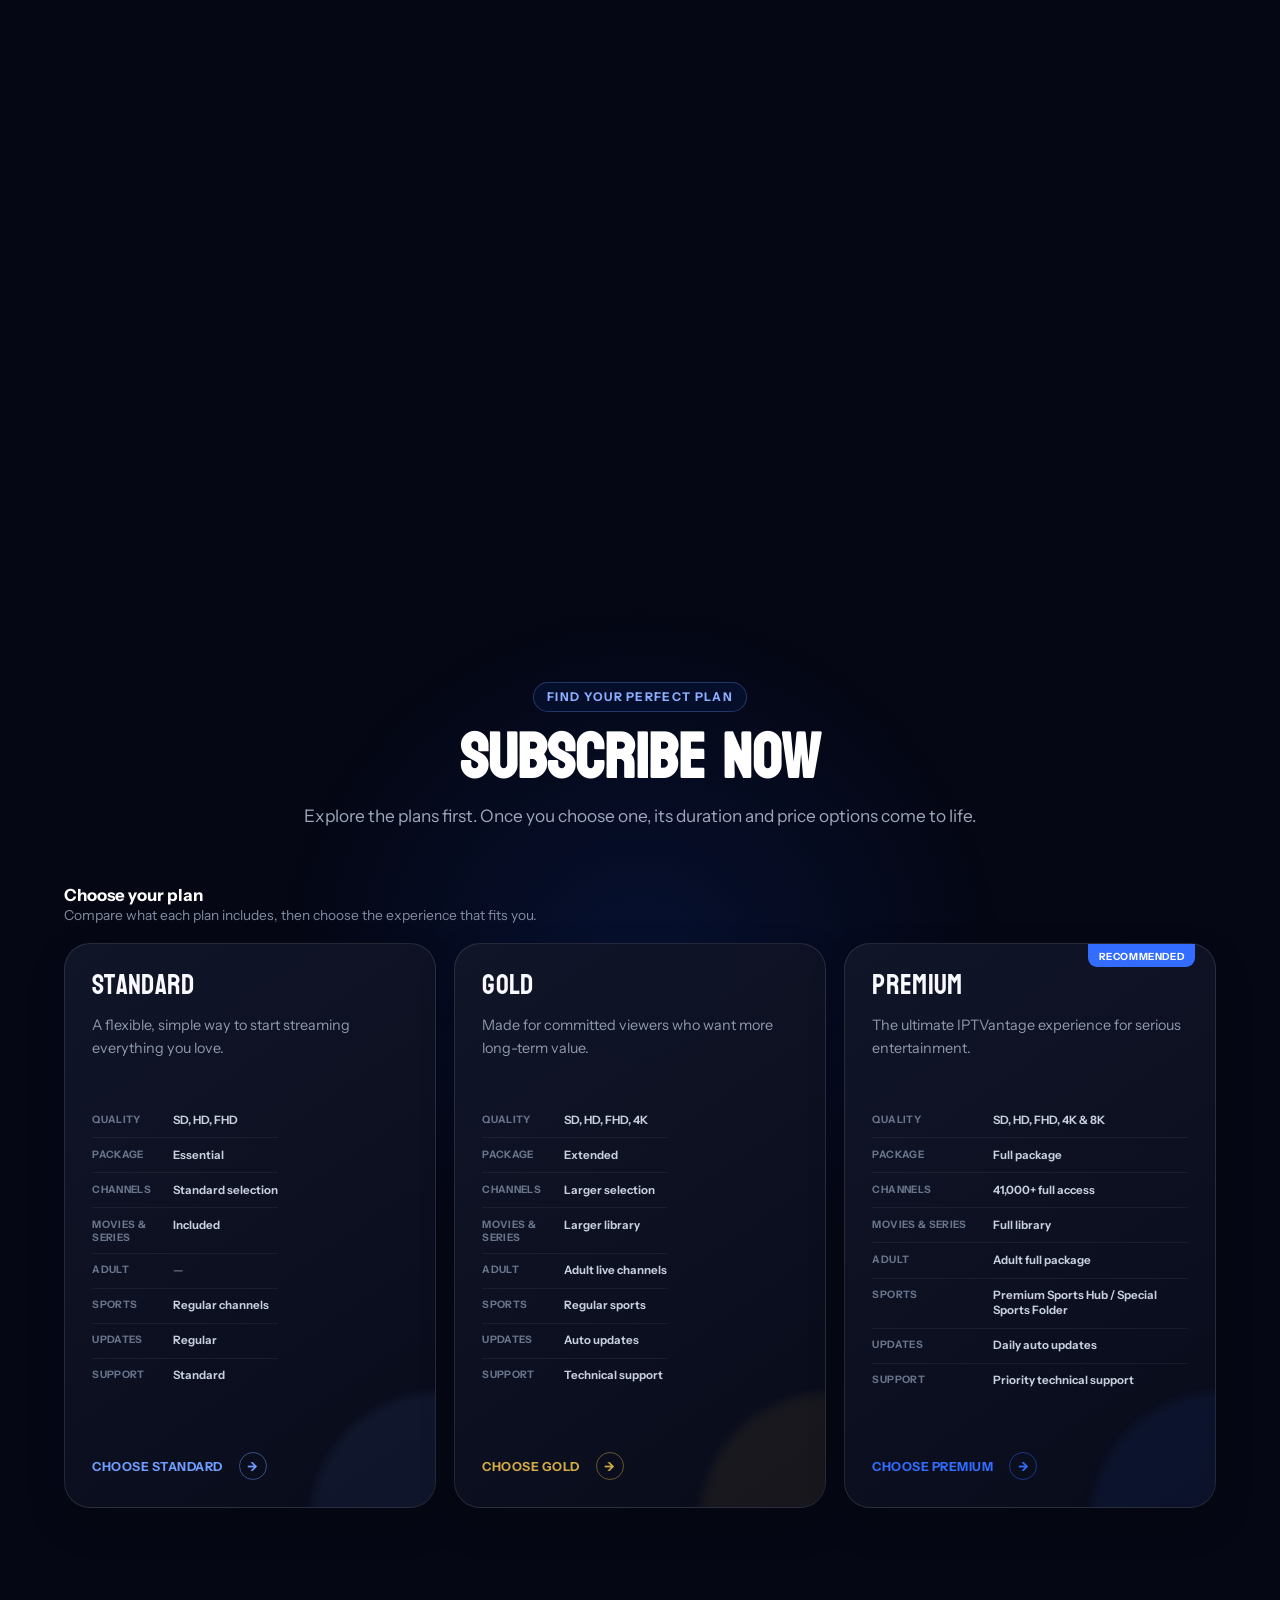
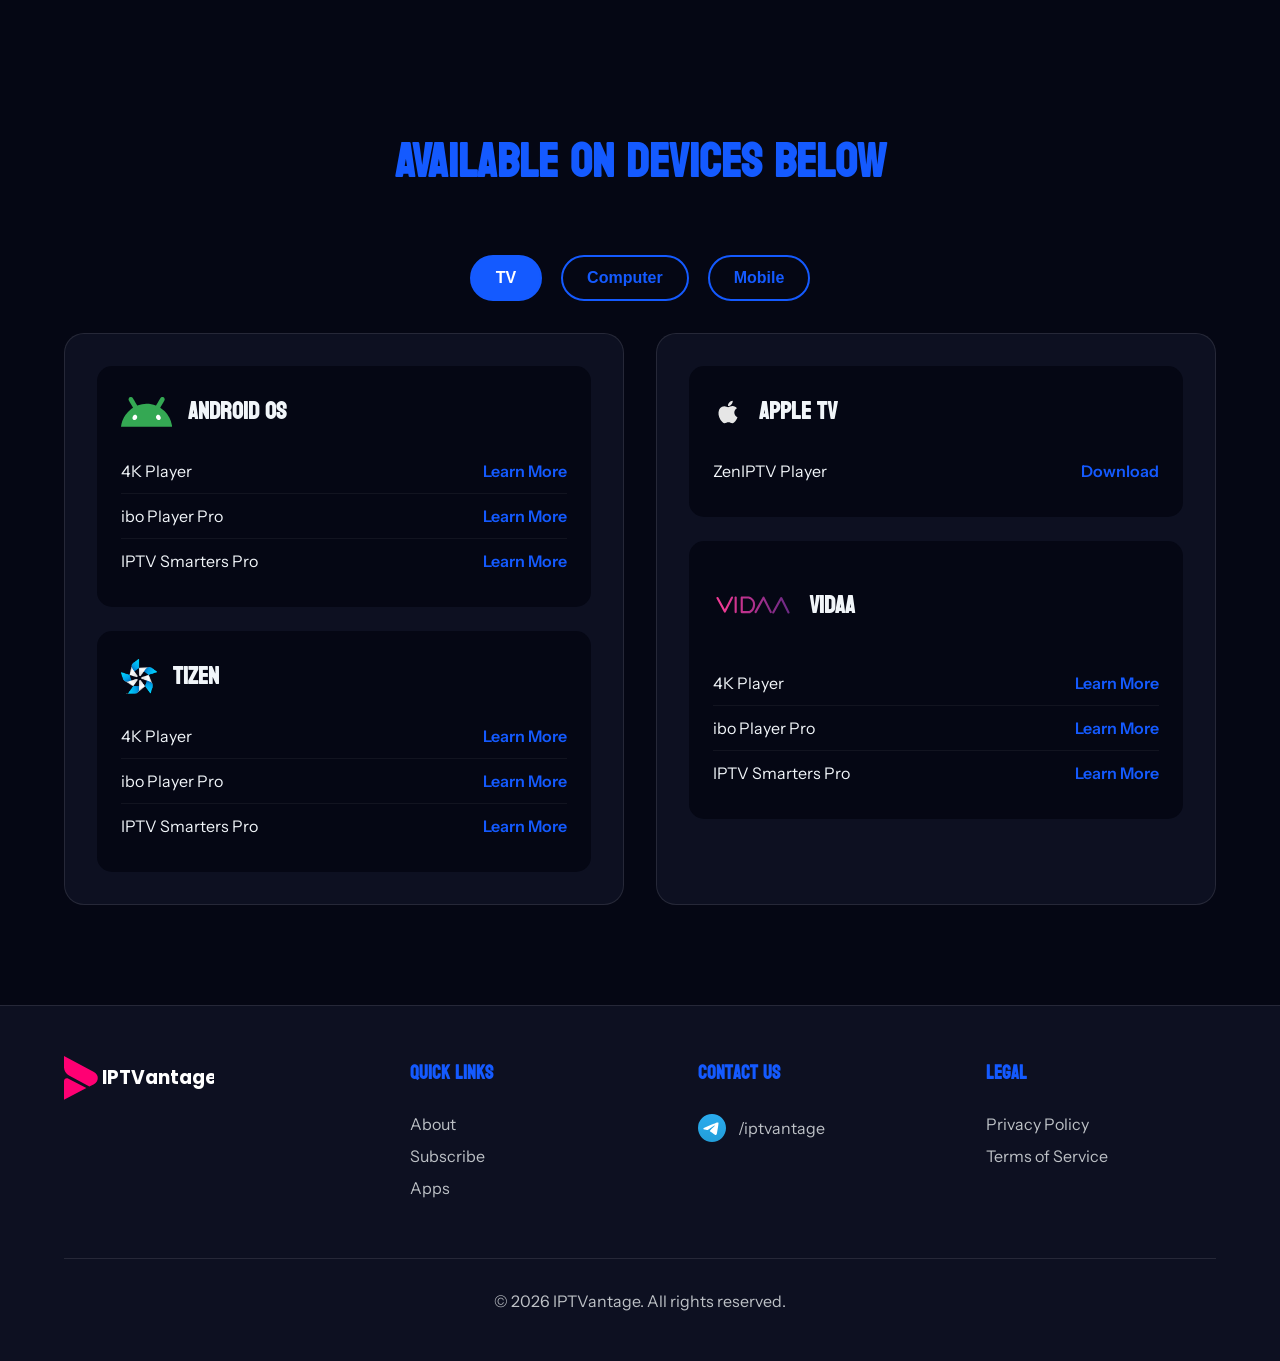
==== commit 6d0cc443: "Add files via upload" ====
--- a/index.html
+++ b/index.html
@@ -4,7 +4,7 @@
 <head>
     <meta charset="UTF-8">
     <meta name="viewport" content="width=device-width, initial-scale=1.0">
-    <link rel="shortcut icon" href="assets/tabLogo.png" type="image/x-icon">
+    <link rel="icon" href="assets/tabLogo.png" type="image/png">
     <title>IPTVantage</title>
     <link rel="stylesheet" href="style.css">
     <link rel="preconnect" href="https://fonts.googleapis.com">
@@ -286,69 +286,129 @@
     <!-- Pricing Section -->
     <section class="pricing-section" id="Subscribe">
         <div class="pricing-header">
-            <h2>CHOOSE YOUR FAVORITE PLAN!</h2>
-            <p>All Include Premium Servers</p>
-        </div>
-        <div class="pricing-container">
-            <div class="pricing-card">
-                <h3>MONTHLY</h3>
-                <p class="price">€12.99</p>
-                <ul>
-                    <li>SD, HD, FHD, 4K & 8K</li>
-                    <li>Full Package</li>
-                    <li>+ 41,000 Live Channel</li>
-                    <li>+ 139,000 Movies</li>
-                    <li>+ 35,000 Series</li>
-                    <li>Adult Content +18 (Optional)</li>
-                    <li>Auto Update (Daily)</li>
-                    <li>Technical Support</li>
-                </ul>
-                <a href="https://t.me/iptvantage" class="btn-subscribe">Subscribe</a>
-            </div>
-            <div class="pricing-card">
-                <h3>3 MONTHS</h3>
-                <p class="price">€28.99</p>
-                <ul>
-                    <li>SD, HD, FHD, 4K & 8K</li>
-                    <li>Full Package</li>
-                    <li>+ 41,000 Live Channel</li>
-                    <li>+ 139,000 Movies</li>
-                    <li>+ 35,000 Series</li>
-                    <li>Adult Content +18 (Optional)</li>
-                    <li>Auto Update (Daily)</li>
-                    <li>Technical Support</li>
-                </ul>
-                <a href="https://t.me/iptvantage" class="btn-subscribe">Subscribe</a>
-            </div>
-            <div class="pricing-card">
-                <h3>6 MONTHS</h3>
-                <p class="price">€49.50</p>
-                <ul>
-                    <li>SD, HD, FHD, 4K & 8K</li>
-                    <li>Full Package</li>
-                    <li>+ 41,000 Live Channel</li>
-                    <li>+ 139,000 Movies</li>
-                    <li>+ 35,000 Series</li>
-                    <li>Adult Content +18 (Optional)</li>
-                    <li>Auto Update (Daily)</li>
-                    <li>Technical Support</li>
-                </ul>
-                <a href="https://t.me/iptvantage" class="btn-subscribe">Subscribe</a>
-            </div>
-            <div class="pricing-card highlighted">
-                <h3>12 MONTHS</h3>
-                <p class="price">€79.99</p>
-                <ul>
-                    <li>SD, HD, FHD, 4K & 8K</li>
-                    <li>Full Package</li>
-                    <li>+ 41,000 Live Channel</li>
-                    <li>+ 139,000 Movies</li>
-                    <li>+ 35,000 Series</li>
-                    <li>Adult Content +18 (Optional)</li>
-                    <li>Auto Update (Daily)</li>
-                    <li>Technical Support</li>
-                </ul>
-                <a href="https://t.me/iptvantage" class="btn-subscribe">Subscribe</a>
+            <span class="section-eyebrow">Find your perfect plan</span>
+            <h2>SUBSCRIBE NOW</h2>
+            <p>Explore the plans first. Once you choose one, its duration and price options come to life.</p>
+        </div>
+        <div class="pricing-container subscription-container">
+            <div class="pricing-step-heading">
+                <div>
+                    <h3>Choose your plan</h3>
+                    <p>Compare what each plan includes, then choose the experience that fits you.</p>
+                </div>
+            </div>
+
+            <div class="plan-choices" role="radiogroup" aria-label="Subscription plan">
+                <button class="plan-choice plan-standard" type="button" role="radio" data-plan="standard"
+                    aria-checked="false">
+                    <span class="plan-choice-topline">
+                        <span class="plan-choice-name">Standard</span>
+                    </span>
+                    <span class="plan-choice-description">A flexible, simple way to start streaming everything you love.</span>
+                    <span class="plan-choice-divider" aria-hidden="true"></span>
+                    <span class="plan-choice-benefits">
+                        <span><small>Quality</small><strong>SD, HD, FHD</strong></span>
+                        <span><small>Package</small><strong>Essential</strong></span>
+                        <span><small>Channels</small><strong>Standard selection</strong></span>
+                        <span><small>Movies &amp; Series</small><strong>Included</strong></span>
+                        <span class="feature-unavailable"><small>Adult</small><strong>&mdash;</strong></span>
+                        <span><small>Sports</small><strong>Regular channels</strong></span>
+                        <span><small>Updates</small><strong>Regular</strong></span>
+                        <span><small>Support</small><strong>Standard</strong></span>
+                    </span>
+                    <span class="plan-choice-action">Choose Standard <span aria-hidden="true">&rarr;</span></span>
+                </button>
+
+                <button class="plan-choice plan-gold" type="button" role="radio" data-plan="gold"
+                    aria-checked="false">
+                    <span class="plan-choice-topline">
+                        <span class="plan-choice-name">Gold</span>
+                    </span>
+                    <span class="plan-choice-description">Made for committed viewers who want more long-term value.</span>
+                    <span class="plan-choice-divider" aria-hidden="true"></span>
+                    <span class="plan-choice-benefits">
+                        <span><small>Quality</small><strong>SD, HD, FHD, 4K</strong></span>
+                        <span><small>Package</small><strong>Extended</strong></span>
+                        <span><small>Channels</small><strong>Larger selection</strong></span>
+                        <span><small>Movies &amp; Series</small><strong>Larger library</strong></span>
+                        <span><small>Adult</small><strong>Adult live channels</strong></span>
+                        <span><small>Sports</small><strong>Regular sports</strong></span>
+                        <span><small>Updates</small><strong>Auto updates</strong></span>
+                        <span><small>Support</small><strong>Technical support</strong></span>
+                    </span>
+                    <span class="plan-choice-action">Choose Gold <span aria-hidden="true">&rarr;</span></span>
+                </button>
+
+                <button class="plan-choice plan-premium" type="button" role="radio" data-plan="premium"
+                    aria-checked="false">
+                    <span class="recommended-badge">Recommended</span>
+                    <span class="plan-choice-topline">
+                        <span class="plan-choice-name">Premium</span>
+                    </span>
+                    <span class="plan-choice-description">The ultimate IPTVantage experience for serious entertainment.</span>
+                    <span class="plan-choice-divider" aria-hidden="true"></span>
+                    <span class="plan-choice-benefits">
+                        <span><small>Quality</small><strong>SD, HD, FHD, 4K &amp; 8K</strong></span>
+                        <span><small>Package</small><strong>Full package</strong></span>
+                        <span><small>Channels</small><strong>41,000+ full access</strong></span>
+                        <span><small>Movies &amp; Series</small><strong>Full library</strong></span>
+                        <span><small>Adult</small><strong>Adult full package</strong></span>
+                        <span><small>Sports</small><strong>Premium Sports Hub / Special Sports Folder</strong></span>
+                        <span><small>Updates</small><strong>Daily auto updates</strong></span>
+                        <span><small>Support</small><strong>Priority technical support</strong></span>
+                    </span>
+                    <span class="plan-choice-action">Choose Premium <span aria-hidden="true">&rarr;</span></span>
+                </button>
+            </div>
+
+            <div class="subscription-workspace" hidden>
+                <div class="duration-panel">
+                    <div class="pricing-step-heading compact">
+                        <div>
+                            <h3>Make it yours</h3>
+                            <p>Choose how long you want to enjoy your selected plan.</p>
+                        </div>
+                    </div>
+
+                    <div class="selected-plan-heading">
+                        <div>
+                            <span class="selected-label">Selected plan</span>
+                            <h3 id="selected-plan-name">PREMIUM</h3>
+                        </div>
+                        <p id="selected-plan-description">The ultimate IPTV experience</p>
+                    </div>
+
+                    <div id="duration-options" class="duration-options" role="radiogroup"
+                        aria-label="Subscription duration"></div>
+                </div>
+
+                <aside class="checkout-summary" aria-live="polite">
+                    <span class="summary-kicker">Your selection</span>
+                    <h3 id="summary-plan-name">Premium</h3>
+                    <p id="selected-price" class="price">€99.99</p>
+                    <p id="selected-duration" class="selected-duration">12 Months</p>
+
+                    <div class="summary-divider"></div>
+                    <div class="summary-row">
+                        <span>Package</span>
+                        <strong id="summary-package">Premium</strong>
+                    </div>
+                    <div class="summary-row">
+                        <span>Access</span>
+                        <strong>Full package</strong>
+                    </div>
+
+                    <a id="subscribe-button" class="btn-subscribe"
+                        href="https://t.me/iptvantage"
+                        target="_blank" rel="noopener noreferrer"
+                        data-product-id="premium_12m">
+                        <svg viewBox="0 0 24 24" aria-hidden="true">
+                            <path d="M21.6 2.4 2.9 9.6c-1.3.5-1.3 1.2-.2 1.5l4.8 1.5 1.8 5.5c.2.6.1.9.8.9.5 0 .8-.2 1-.4l2.3-2.2 4.8 3.5c.9.5 1.5.2 1.8-.8L23 4c.4-1.3-.5-1.9-1.4-1.6ZM9.4 12.3l9.3-5.9c.5-.3.9-.1.6.2l-7.7 7-0.3 3.1-1.9-4.4Z"/>
+                        </svg>
+                        Get this plan
+                    </a>
+                    <p class="telegram-note">Your order is completed securely through VantagePay on Telegram.</p>
+                </aside>
             </div>
         </div>
     </section>
@@ -629,6 +689,7 @@
         </div>
     </div>
 
+    <script src="payment-bot-config.js"></script>
     <script src="script.js"></script>
 </body>
 
--- a/style.css
+++ b/style.css
@@ -841,122 +841,674 @@
 
 /* --- Pricing Section --- */
 .pricing-section {
-    padding: 100px 5%;
+    position: relative;
+    padding: 110px 5%;
     text-align: center;
+    overflow: hidden;
+}
+
+.pricing-section::before {
+    content: '';
+    position: absolute;
+    width: 760px;
+    height: 760px;
+    top: 20px;
+    left: 50%;
+    transform: translateX(-50%);
+    border-radius: 50%;
+    background: radial-gradient(circle, rgba(20, 90, 255, 0.12), transparent 68%);
+    pointer-events: none;
 }
 
 .pricing-header {
-    margin-bottom: 50px;
+    position: relative;
+    max-width: 720px;
+    margin: 0 auto 54px;
+}
+
+.section-eyebrow {
+    display: inline-flex;
+    margin-bottom: 0.85rem;
+    padding: 0.42rem 0.8rem;
+    border: 1px solid rgba(112, 158, 255, 0.28);
+    border-radius: 999px;
+    background: rgba(20, 90, 255, 0.08);
+    color: #8cb0ff;
+    font-size: 0.75rem;
+    font-weight: 800;
+    letter-spacing: 0.11em;
+    text-transform: uppercase;
 }
 
 .pricing-header h2 {
-    font-size: 3rem;
+    font-size: clamp(2.8rem, 5vw, 4.5rem);
+    line-height: 1;
     font-family: 'Koulen', sans-serif;
-    color: var(--primary-color);
-    margin-bottom: 0.5rem;
+    color: #fff;
+    margin-bottom: 0.8rem;
 }
 
 .pricing-header p {
-    font-size: 1.2rem;
-    color: #bdc1c6;
+    font-size: 1.08rem;
+    line-height: 1.65;
+    color: #9ea8bb;
 }
 
 .pricing-container {
+    position: relative;
+    max-width: 1180px;
+    margin: 0 auto;
+}
+
+.subscription-container {
+    --tier-accent: var(--primary-color);
+}
+
+.pricing-step-heading {
+    display: flex;
+    align-items: center;
+    gap: 0.85rem;
+    margin-bottom: 1.25rem;
+    text-align: left;
+}
+
+.pricing-step-heading.compact {
+    margin-bottom: 1.7rem;
+}
+
+.pricing-step-heading h3 {
+    color: #fff;
+    font-size: 1.05rem;
+    font-weight: 750;
+}
+
+.pricing-step-heading p {
+    margin-top: 0.15rem;
+    color: #828da2;
+    font-size: 0.86rem;
+}
+
+.plan-choices {
     display: grid;
-    grid-template-columns: repeat(auto-fit, minmax(280px, 1fr));
-    gap: 2rem;
-    max-width: 90vw;
-    margin: 0 auto;
-}
-
-.pricing-card {
-    background: #0d1021;
-    padding: 2.5rem;
-    border-radius: 20px;
+    grid-template-columns: repeat(3, minmax(0, 1fr));
+    gap: 1.15rem;
+    margin-bottom: 0;
+}
+
+.plan-choice {
+    --plan-accent: #6f9dff;
+    position: relative;
+    display: flex;
+    min-height: 565px;
+    padding: 1.7rem;
+    flex-direction: column;
+    overflow: hidden;
+    border: 1px solid rgba(255, 255, 255, 0.11);
+    border-radius: 26px;
+    background: linear-gradient(145deg, rgba(17, 22, 42, 0.96), rgba(9, 12, 27, 0.96));
+    color: #fff;
+    font: inherit;
+    text-align: left;
+    cursor: pointer;
+    box-shadow: 0 16px 38px rgba(0, 0, 0, 0.16);
+    isolation: isolate;
+    transition: transform 0.35s cubic-bezier(0.2, 0.8, 0.2, 1), border-color 0.3s ease, box-shadow 0.35s ease, background 0.3s ease, opacity 0.3s ease;
+}
+
+.plan-choice::after {
+    content: '';
+    position: absolute;
+    width: 260px;
+    height: 260px;
+    right: -135px;
+    bottom: -145px;
+    border-radius: 50%;
+    background: color-mix(in srgb, var(--plan-accent) 20%, transparent);
+    filter: blur(5px);
+    opacity: 0.36;
+    z-index: -1;
+    transition: opacity 0.3s ease, transform 0.5s ease;
+}
+
+.plan-choice.plan-gold {
+    --plan-accent: #d2aa43;
+}
+
+.plan-choice.plan-premium {
+    --plan-accent: #326dff;
+}
+
+.plan-choice:hover {
+    transform: translateY(-8px);
+    border-color: color-mix(in srgb, var(--plan-accent) 52%, transparent);
+    box-shadow: 0 24px 55px color-mix(in srgb, var(--plan-accent) 13%, rgba(0, 0, 0, 0.22));
+}
+
+.plan-choice:hover::after {
+    opacity: 0.65;
+    transform: scale(1.12);
+}
+
+.plan-choice.active {
+    transform: translateY(-8px);
+    border-color: var(--plan-accent);
+    background: linear-gradient(145deg, color-mix(in srgb, var(--plan-accent) 13%, #11162a), #090c1b);
+    box-shadow: 0 20px 48px color-mix(in srgb, var(--plan-accent) 18%, transparent);
+}
+
+.plan-choice.active::after {
+    opacity: 1;
+}
+
+.plan-choice-topline {
+    display: flex;
+    align-items: center;
+    justify-content: space-between;
+    gap: 1rem;
+}
+
+.plan-choice-name {
+    color: #f8faff;
+    font-family: 'Koulen', sans-serif;
+    font-size: 1.75rem;
+    line-height: 1;
+    letter-spacing: 0.01em;
+}
+
+.plan-choice-description,
+.plan-choice-benefits {
+    display: block;
+    color: #8f99ad;
+}
+
+.plan-choice-description {
+    min-height: 50px;
+    margin-top: 0.9rem;
+    font-size: 0.9rem;
+    line-height: 1.6;
+}
+
+.plan-choice-divider {
+    display: block;
+    height: 1px;
+    margin: 1.2rem 0;
+    background: linear-gradient(90deg, color-mix(in srgb, var(--plan-accent) 45%, transparent), transparent);
+}
+
+.plan-choice-benefits {
+    display: grid;
+    gap: 0;
+    color: #b5bed0;
+}
+
+.plan-choice-benefits span {
+    display: grid;
+    grid-template-columns: minmax(70px, 0.72fr) minmax(0, 1.28fr);
+    gap: 0.7rem;
+    align-items: start;
+    padding: 0.58rem 0;
+    border-bottom: 1px solid rgba(255, 255, 255, 0.055);
+}
+
+.plan-choice-benefits span:last-child {
+    border-bottom: 0;
+}
+
+.plan-choice-benefits small {
+    color: #68748b;
+    font-size: 0.64rem;
+    font-weight: 750;
+    letter-spacing: 0.035em;
+    text-transform: uppercase;
+}
+
+.plan-choice-benefits strong {
+    color: #c7cfdd;
+    font-size: 0.72rem;
+    font-weight: 650;
+    line-height: 1.35;
+}
+
+.plan-choice-benefits .feature-unavailable strong {
+    color: #68748b;
+}
+
+.plan-choice.active .plan-choice-benefits strong,
+.plan-choice:hover .plan-choice-benefits strong {
+    color: #e6eaf3;
+}
+
+.plan-choice-action {
+    display: flex;
+    align-items: center;
+    justify-content: space-between;
+    gap: 1rem;
+    margin-top: auto;
+    padding-top: 1.35rem;
+    color: var(--plan-accent);
+    font-size: 0.78rem;
+    font-weight: 800;
+    letter-spacing: 0.04em;
+    text-transform: uppercase;
+}
+
+.plan-choice-action span {
+    display: grid;
+    width: 28px;
+    height: 28px;
+    place-items: center;
+    border: 1px solid color-mix(in srgb, var(--plan-accent) 45%, transparent);
+    border-radius: 50%;
+    transition: transform 0.3s ease, background-color 0.3s ease;
+}
+
+.plan-choice:hover .plan-choice-action span,
+.plan-choice.active .plan-choice-action span {
+    transform: translateX(4px);
+    background: color-mix(in srgb, var(--plan-accent) 16%, transparent);
+}
+
+.recommended-badge {
+    position: absolute;
+    top: 0;
+    right: 1.25rem;
+    padding: 0.34rem 0.68rem;
+    border-radius: 0 0 9px 9px;
+    background: var(--plan-accent);
+    color: #fff;
+    font-size: 0.62rem;
+    font-weight: 850;
+    letter-spacing: 0.06em;
+    text-transform: uppercase;
+}
+
+.plan-choice.plan-premium .plan-choice-topline {
+    padding-right: 5.3rem;
+}
+
+.subscription-workspace {
+    --tier-accent: var(--primary-color);
+    position: relative;
+    display: grid;
+    grid-template-columns: minmax(0, 1.55fr) minmax(300px, 0.75fr);
+    gap: 1.25rem;
+    align-items: start;
+    margin-top: 1.5rem;
+    transform-origin: 50% 0;
+    scroll-margin-top: 115px;
+    isolation: isolate;
+}
+
+.subscription-workspace[hidden] {
+    display: none;
+}
+
+.subscription-workspace.is-revealing {
+    animation: plan-details-reveal 0.78s cubic-bezier(0.16, 1, 0.3, 1) both;
+}
+
+.subscription-workspace.is-revealing .duration-panel {
+    animation: detail-panel-rise 0.68s 0.08s cubic-bezier(0.16, 1, 0.3, 1) both;
+}
+
+.subscription-workspace.is-revealing .checkout-summary {
+    animation: detail-panel-rise 0.68s 0.18s cubic-bezier(0.16, 1, 0.3, 1) both;
+}
+
+.subscription-workspace.is-revealing .duration-option {
+    animation: duration-option-arrive 0.58s cubic-bezier(0.16, 1, 0.3, 1) both;
+    animation-delay: calc(0.18s + (var(--option-index) * 0.07s));
+}
+
+.subscription-workspace.is-revealing::before {
+    content: '';
+    position: absolute;
+    inset: -1px;
+    border-radius: 26px;
+    background: linear-gradient(105deg, transparent 25%, color-mix(in srgb, var(--tier-accent) 18%, transparent) 48%, transparent 72%);
+    background-size: 220% 100%;
+    pointer-events: none;
+    z-index: -1;
+    animation: detail-light-sweep 1.15s 0.05s ease-out both;
+}
+
+@keyframes plan-details-reveal {
+    0% {
+        opacity: 0;
+        transform: translateY(-22px) scale(0.975);
+        filter: blur(9px);
+    }
+    55% {
+        filter: blur(0);
+    }
+    100% {
+        opacity: 1;
+        transform: translateY(0) scale(1);
+        filter: blur(0);
+    }
+}
+
+@keyframes detail-panel-rise {
+    from {
+        opacity: 0;
+        transform: translateY(34px);
+    }
+    to {
+        opacity: 1;
+        transform: translateY(0);
+    }
+}
+
+@keyframes duration-option-arrive {
+    from {
+        opacity: 0;
+        transform: translateY(18px) scale(0.96);
+    }
+    to {
+        opacity: 1;
+        transform: translateY(0) scale(1);
+    }
+}
+
+@keyframes detail-light-sweep {
+    from {
+        opacity: 0;
+        background-position: 120% 0;
+    }
+    35% {
+        opacity: 1;
+    }
+    to {
+        opacity: 0;
+        background-position: -120% 0;
+    }
+}
+
+.subscription-workspace.tier-standard {
+    --tier-accent: #6f9dff;
+}
+
+.subscription-workspace.tier-gold {
+    --tier-accent: #d2aa43;
+}
+
+.duration-panel,
+.checkout-summary {
     border: 1px solid rgba(255, 255, 255, 0.1);
+    border-radius: 24px;
+    background: linear-gradient(145deg, rgba(14, 18, 35, 0.98), rgba(8, 11, 25, 0.98));
+    box-shadow: 0 22px 55px rgba(0, 0, 0, 0.18);
+}
+
+.duration-panel {
+    padding: 1.8rem;
+    text-align: left;
+}
+
+.selected-plan-heading {
+    display: flex;
+    align-items: end;
+    justify-content: space-between;
+    gap: 1rem;
+    margin-bottom: 1.25rem;
+    padding-bottom: 1.25rem;
+    border-bottom: 1px solid rgba(255, 255, 255, 0.08);
+}
+
+.selected-label,
+.summary-kicker {
+    display: block;
+    color: #7f8ba2;
+    font-size: 0.68rem;
+    font-weight: 800;
+    letter-spacing: 0.1em;
+    text-transform: uppercase;
+}
+
+.selected-plan-heading h3 {
+    margin-top: 0.2rem;
+    color: var(--tier-accent);
+    font-family: 'Koulen', sans-serif;
+    font-size: 2.2rem;
+    line-height: 1;
+}
+
+.selected-plan-heading p {
+    max-width: 260px;
+    color: #98a2b5;
+    font-size: 0.86rem;
+    line-height: 1.45;
+    text-align: right;
+}
+
+.duration-options {
+    display: grid;
+    grid-template-columns: repeat(2, minmax(0, 1fr));
+    gap: 0.8rem;
+    margin-bottom: 1.5rem;
+}
+
+.duration-option {
+    position: relative;
+    min-height: 82px;
+    padding: 1rem;
+    border: 1px solid rgba(255, 255, 255, 0.12);
+    border-radius: 16px;
+    background: rgba(3, 6, 17, 0.7);
+    color: var(--text-light);
+    font: inherit;
+    text-align: left;
+    cursor: pointer;
+    transition: border-color 0.2s ease, background-color 0.2s ease, transform 0.2s ease;
+}
+
+.duration-option:hover {
+    transform: translateY(-2px);
+    border-color: color-mix(in srgb, var(--tier-accent) 55%, transparent);
+}
+
+.duration-option.active {
+    border-color: var(--tier-accent);
+    background: color-mix(in srgb, var(--tier-accent) 11%, #050714);
+    box-shadow: inset 0 0 0 1px color-mix(in srgb, var(--tier-accent) 25%, transparent);
+}
+
+.duration-details {
+    display: flex;
+    align-items: center;
+    justify-content: space-between;
+    gap: 1rem;
+}
+
+.duration-copy,
+.duration-price-copy {
     display: flex;
     flex-direction: column;
-    transition: transform 0.3s ease, box-shadow 0.3s ease;
-}
-
-.pricing-card:hover {
-    transform: translateY(-10px);
-    box-shadow: 0 10px 30px rgba(0, 0, 0, 0.3);
-}
-
-.pricing-card.highlighted {
-    background: var(--text-light);
-    color: var(--text-dark);
-}
-
-.pricing-card.highlighted h3,
-.pricing-card.highlighted .price {
-    color: var(--primary-color);
-}
-
-.pricing-card h3 {
-    font-family: 'Koulen', sans-serif;
-    font-size: 3rem;
-}
-
-.pricing-card .price {
-    font-family: 'Koulen', sans-serif;
-    font-size: 5rem;
-    color: var(--primary-color);
-    margin-bottom: 2rem;
-    margin-top: -40px;
-}
-
-.pricing-card ul {
+    gap: 0.24rem;
+}
+
+.duration-label {
+    font-weight: 700;
+}
+
+.duration-access,
+.duration-monthly {
+    color: #778197;
+    font-size: 0.7rem;
+    font-weight: 600;
+}
+
+.duration-price-copy {
+    align-items: flex-end;
+}
+
+.duration-price {
+    color: var(--tier-accent);
+    font-weight: 700;
+    white-space: nowrap;
+}
+
+.best-value-badge {
+    display: inline-flex;
+    margin-top: 0.6rem;
+    padding: 0.25rem 0.55rem;
+    border-radius: 50px;
+    background: var(--tier-accent);
+    color: #fff;
+    font-size: 0.65rem;
+    font-weight: 800;
+    letter-spacing: 0.06em;
+}
+
+.included-block {
+    padding: 1.25rem;
+    border: 1px solid rgba(255, 255, 255, 0.07);
+    border-radius: 18px;
+    background: rgba(255, 255, 255, 0.018);
+}
+
+.included-heading {
+    display: flex;
+    align-items: center;
+    justify-content: space-between;
+    gap: 1rem;
+    margin-bottom: 1rem;
+    color: #e9edfa;
+    font-size: 0.86rem;
+    font-weight: 750;
+}
+
+.included-note {
+    color: #6f7b92;
+    font-size: 0.7rem;
+    font-weight: 600;
+}
+
+.subscription-features {
+    display: grid;
+    grid-template-columns: repeat(2, minmax(0, 1fr));
+    gap: 0.65rem 1.1rem;
     list-style: none;
-    margin-bottom: 2rem;
     text-align: left;
-    flex-grow: 1;
-}
-
-.pricing-card li {
-    margin-bottom: 1rem;
-    padding-left: 25px;
+}
+
+.subscription-features li {
     position: relative;
-    cursor: default;
-}
-
-.pricing-card li::before {
+    padding-left: 1.35rem;
+    color: #aeb7c8;
+    font-size: 0.8rem;
+}
+
+.subscription-features li::before {
     content: '✓';
-    color: var(--primary-color);
     position: absolute;
     left: 0;
-}
-
-.pricing-card.highlighted li::before {
-    color: var(--primary-color);
-}
-
+    color: var(--tier-accent);
+    font-weight: 800;
+}
+
+.checkout-summary {
+    position: sticky;
+    top: 118px;
+    padding: 1.8rem;
+    overflow: hidden;
+    text-align: left;
+    border-color: color-mix(in srgb, var(--tier-accent) 34%, rgba(255, 255, 255, 0.08));
+}
+
+.checkout-summary::before {
+    content: '';
+    position: absolute;
+    width: 230px;
+    height: 230px;
+    top: -145px;
+    right: -100px;
+    border-radius: 50%;
+    background: var(--tier-accent);
+    filter: blur(70px);
+    opacity: 0.18;
+}
+
+.checkout-summary h3 {
+    margin: 0.25rem 0 1.35rem;
+    color: #fff;
+    font-size: 1.45rem;
+}
+
+.checkout-summary .price {
+    font-family: 'Koulen', sans-serif;
+    font-size: clamp(3.5rem, 5vw, 4.6rem);
+    line-height: 1;
+    color: var(--tier-accent);
+    margin: 0;
+}
+
+.selected-duration {
+    margin-top: 0.35rem;
+    color: #aab3c4;
+    font-size: 0.95rem;
+    font-weight: 650;
+}
+
+.summary-divider {
+    height: 1px;
+    margin: 1.35rem 0 1rem;
+    background: rgba(255, 255, 255, 0.08);
+}
+
+.summary-row {
+    display: flex;
+    justify-content: space-between;
+    gap: 1rem;
+    padding: 0.42rem 0;
+    color: #79849a;
+    font-size: 0.8rem;
+}
+
+.summary-row strong {
+    color: #dce2ee;
+    font-weight: 650;
+}
 
 .btn-subscribe {
-    background-color: var(--primary-color);
+    position: relative;
+    border: 0;
+    margin-top: 1.3rem;
+    background: linear-gradient(135deg, var(--tier-accent), color-mix(in srgb, var(--tier-accent) 66%, #020611));
     color: white;
-    padding: 0.8rem 1.5rem;
-    border-radius: 50px;
+    padding: 0.95rem 1.2rem;
+    border-radius: 14px;
+    font-family: inherit;
+    font-size: 0.9rem;
+    font-weight: 750;
+    cursor: pointer;
+    transition: transform 0.2s ease, box-shadow 0.2s ease;
+    width: 100%;
+    display: flex;
+    align-items: center;
+    justify-content: center;
+    gap: 0.65rem;
     text-decoration: none;
-    font-weight: 600;
-    transition: background-color 0.3s ease;
-    width: 100%;
-    display: block;
+    box-shadow: 0 12px 30px color-mix(in srgb, var(--tier-accent) 30%, transparent);
+}
+
+.btn-subscribe svg {
+    width: 19px;
+    height: 19px;
+    fill: currentColor;
 }
 
 .btn-subscribe:hover {
-    background-color: #ffffff;
-    color: #003cbf;
-}
-
-.pricing-card.highlighted .btn-subscribe {
-    background-color: var(--primary-color);
-    color: white;
-}
-
-.pricing-card.highlighted .btn-subscribe:hover {
-    background-color: #002e90;
+    transform: translateY(-2px);
+    box-shadow: 0 16px 36px color-mix(in srgb, var(--tier-accent) 40%, transparent);
+}
+
+.telegram-note {
+    margin-top: 0.85rem;
+    color: #6f7b91;
+    font-size: 0.69rem;
+    line-height: 1.5;
+    text-align: center;
 }
 
 /* --- New Apps Section --- */
@@ -1374,6 +1926,24 @@
         width: 100%;
     }
 
+    .plan-choices {
+        gap: 0.75rem;
+    }
+
+    .plan-choice {
+        min-height: 550px;
+        padding: 1.2rem;
+    }
+
+    .subscription-workspace {
+        grid-template-columns: 1fr;
+    }
+
+    .checkout-summary {
+        position: relative;
+        top: auto;
+    }
+
     .footer-container {
         flex-direction: column;
         align-items: center;
@@ -1401,6 +1971,7 @@
     }
 
     .support-btn {
+        position: absolute;
         padding: 0.5rem 1rem;
         font-size: 0.9rem;
     }
@@ -1453,4 +2024,84 @@
         font-size: 0.9rem;
         width: 100%;
     }
-}+
+    .pricing-section {
+        padding: 70px 4%;
+    }
+
+    .pricing-header {
+        margin-bottom: 32px;
+    }
+
+    .pricing-header h2 {
+        font-size: 2.4rem;
+    }
+
+    .pricing-header p {
+        font-size: 1rem;
+    }
+
+    .pricing-step-heading {
+        align-items: flex-start;
+    }
+
+    .plan-choices {
+        grid-template-columns: 1fr;
+    }
+
+    .plan-choice {
+        min-height: auto;
+        padding: 1.25rem;
+    }
+
+    .plan-choice-benefits span {
+        grid-template-columns: minmax(90px, 0.7fr) minmax(0, 1.3fr);
+    }
+
+    .plan-choice-description {
+        min-height: auto;
+    }
+
+    .plan-choice.plan-premium .plan-choice-topline {
+        padding-right: 5rem;
+    }
+
+    .duration-panel,
+    .checkout-summary {
+        padding: 1.25rem;
+    }
+
+    .selected-plan-heading {
+        align-items: flex-start;
+        flex-direction: column;
+    }
+
+    .selected-plan-heading p {
+        max-width: none;
+        text-align: left;
+    }
+
+    .duration-options,
+    .subscription-features {
+        grid-template-columns: 1fr;
+    }
+
+    .included-heading {
+        align-items: flex-start;
+        flex-direction: column;
+    }
+
+    .checkout-summary .price {
+        font-size: 4rem;
+    }
+}
+
+@media (prefers-reduced-motion: reduce) {
+    .subscription-workspace.is-revealing,
+    .subscription-workspace.is-revealing .duration-panel,
+    .subscription-workspace.is-revealing .checkout-summary,
+    .subscription-workspace.is-revealing .duration-option,
+    .subscription-workspace.is-revealing::before {
+        animation: none;
+    }
+}
